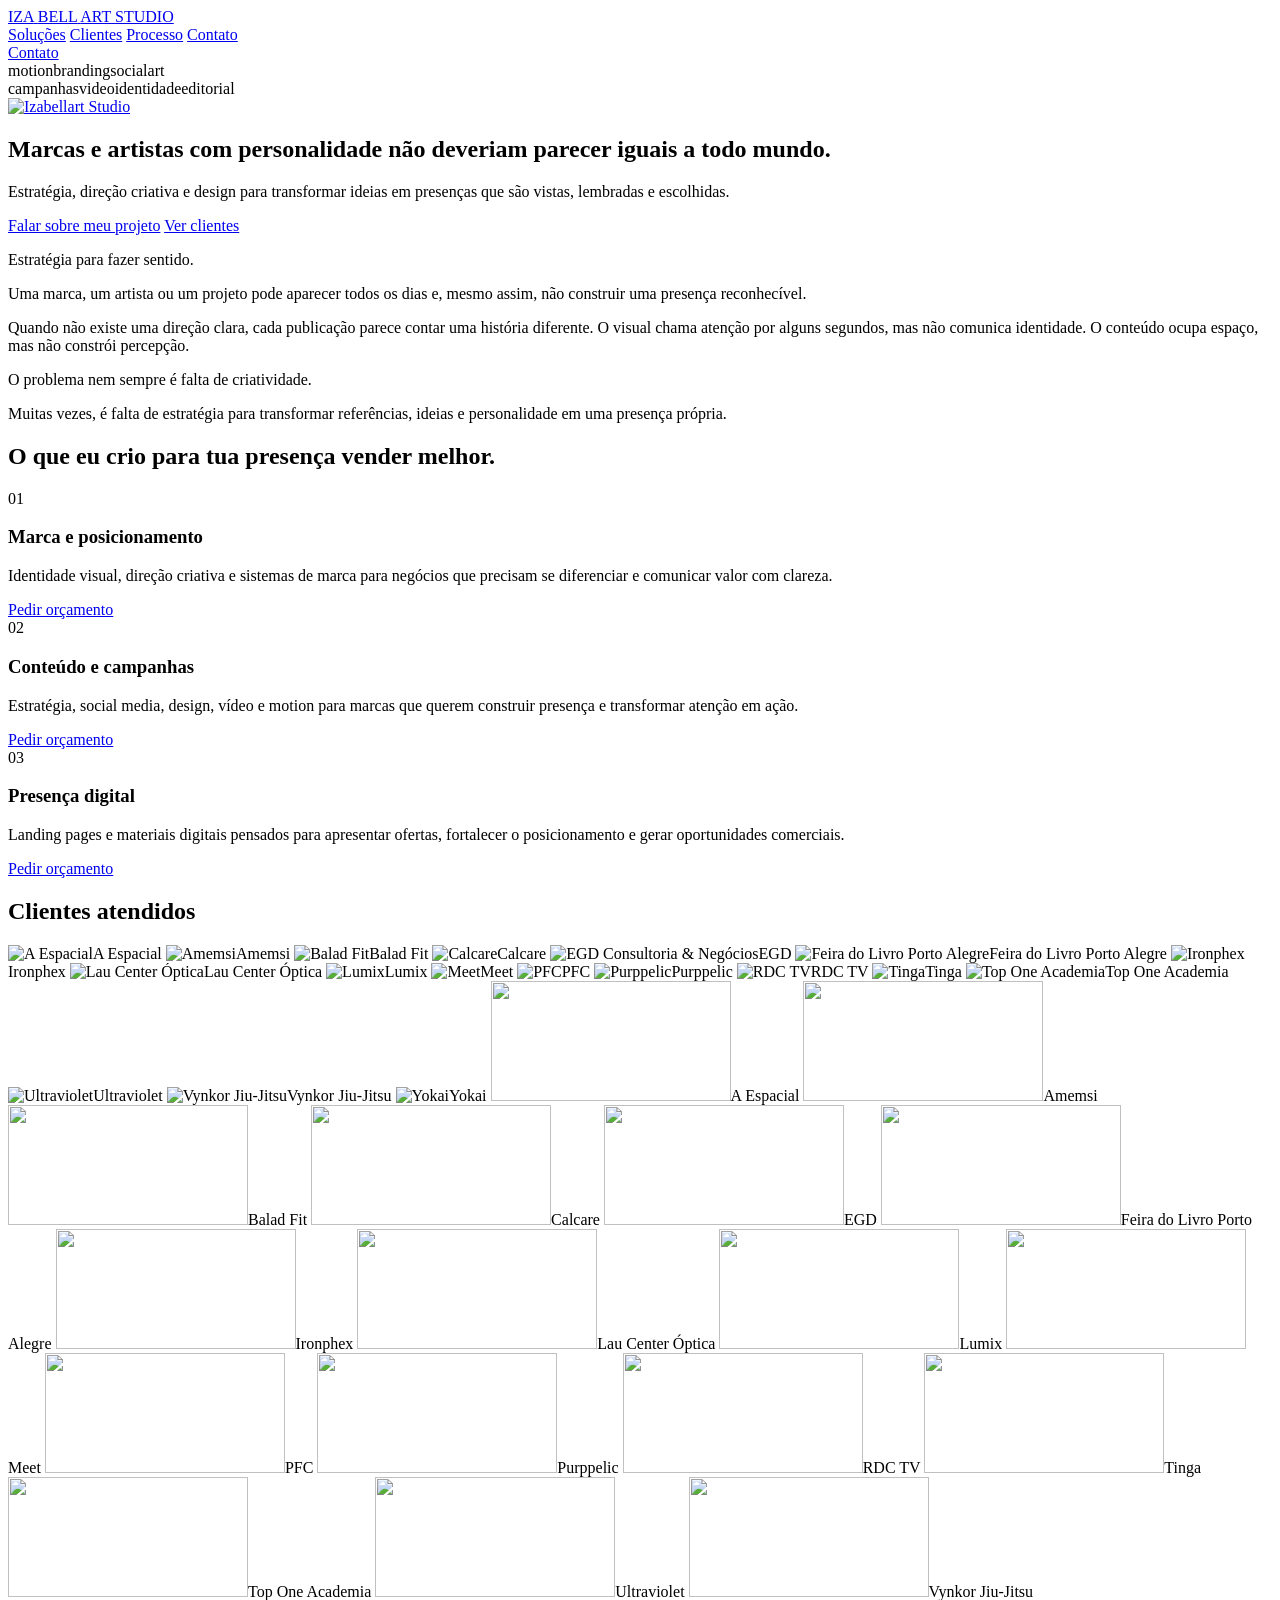
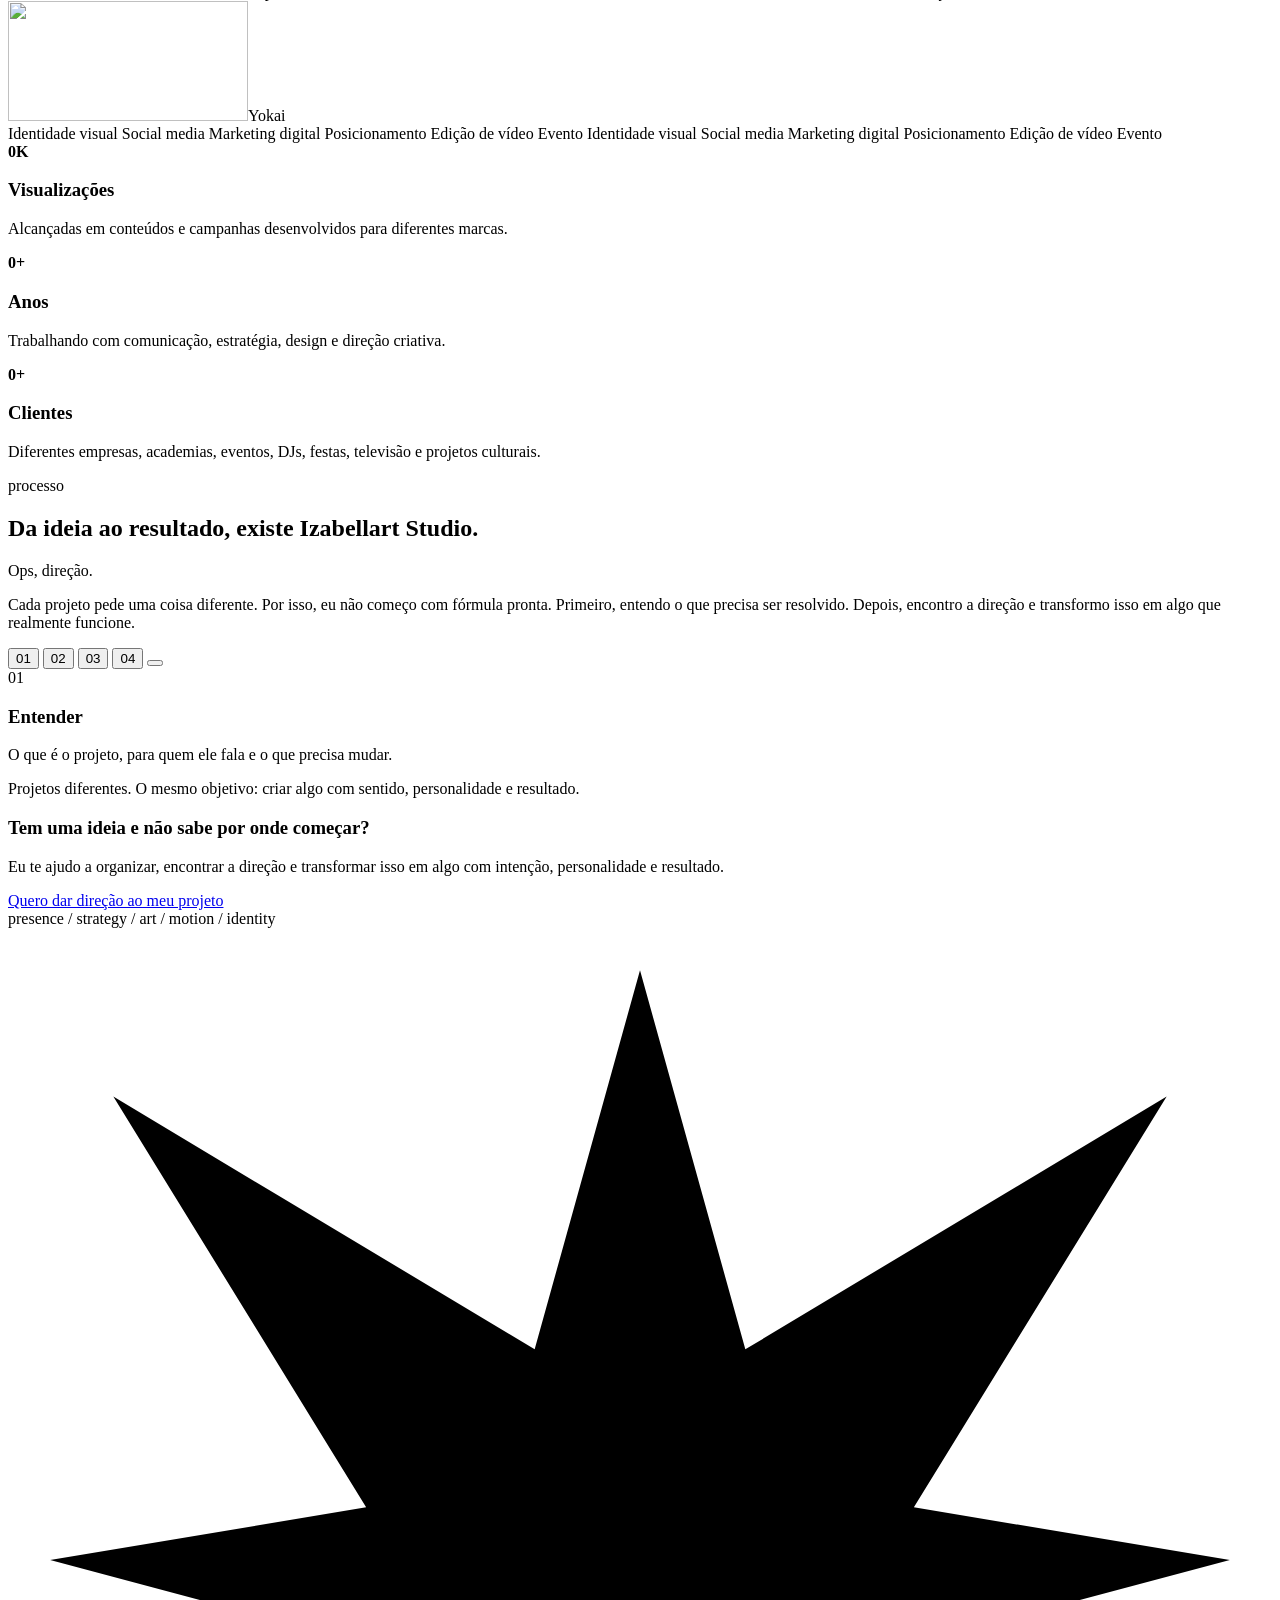
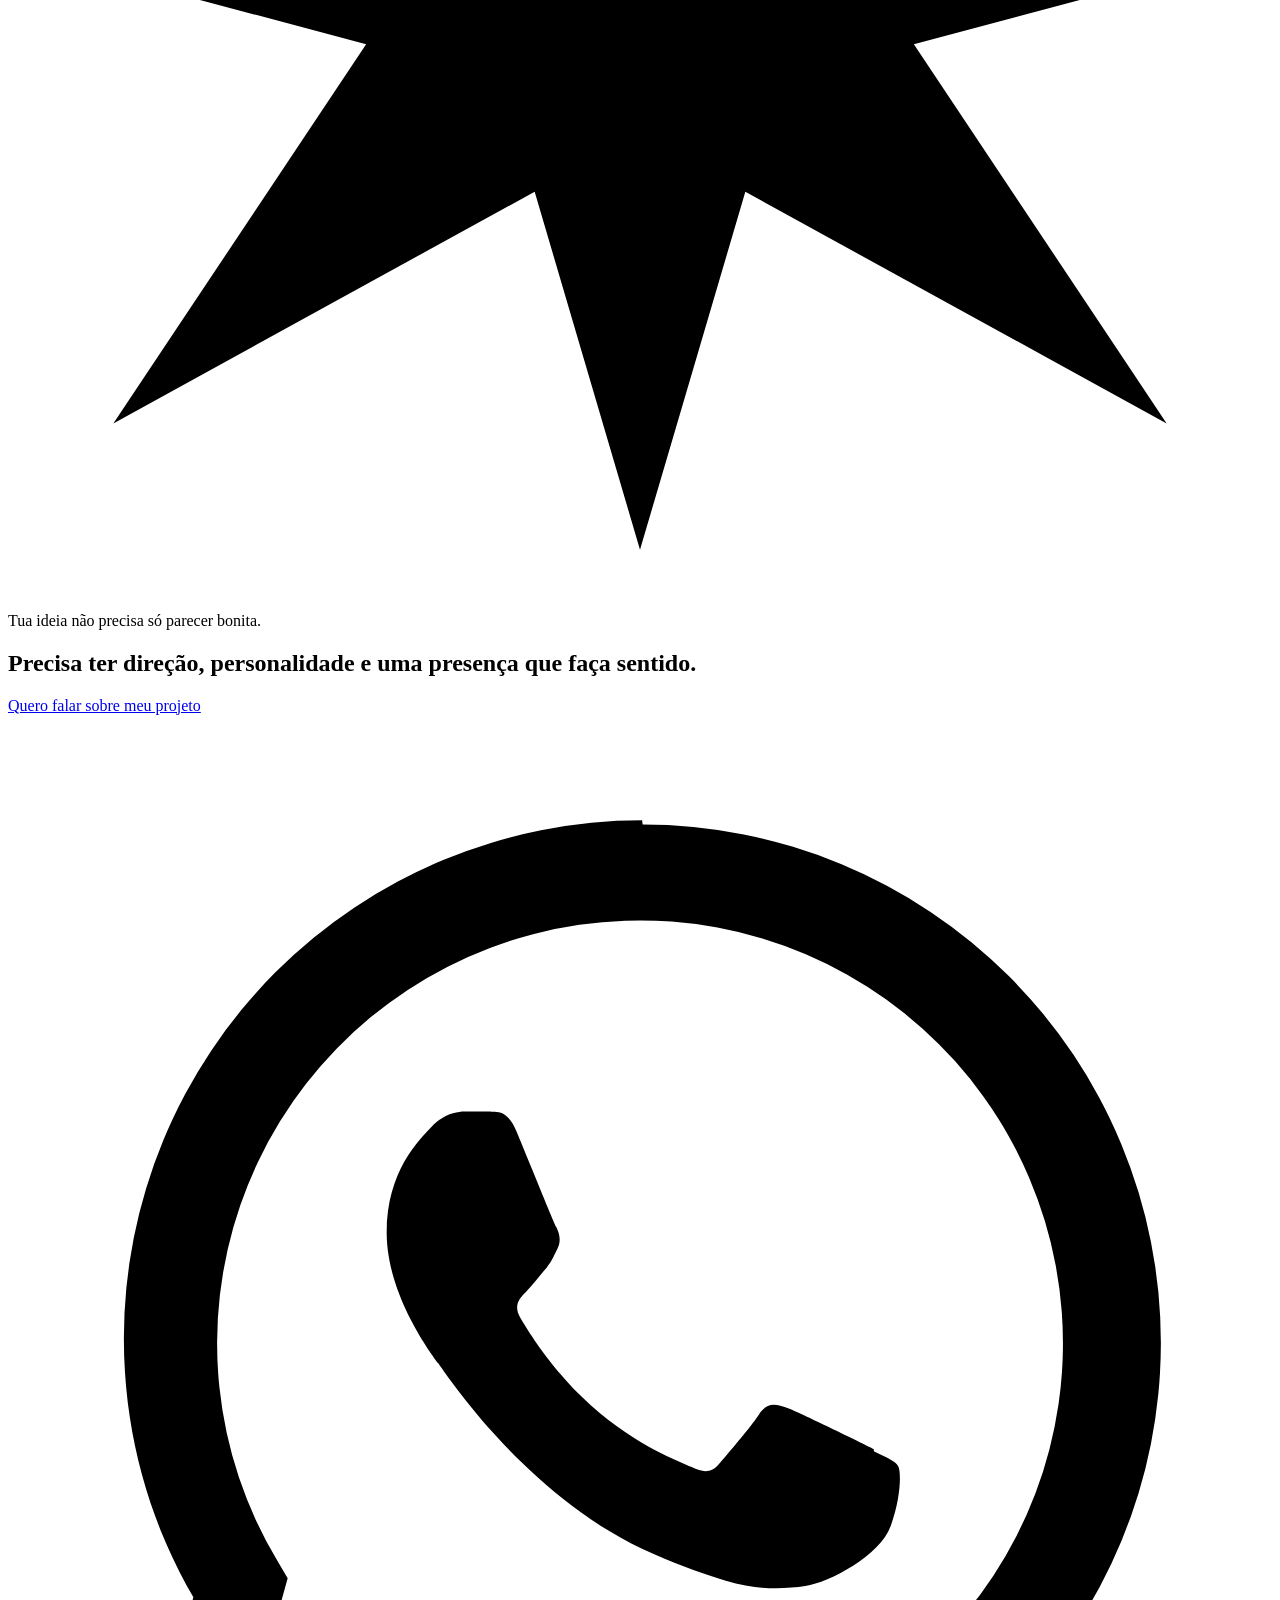
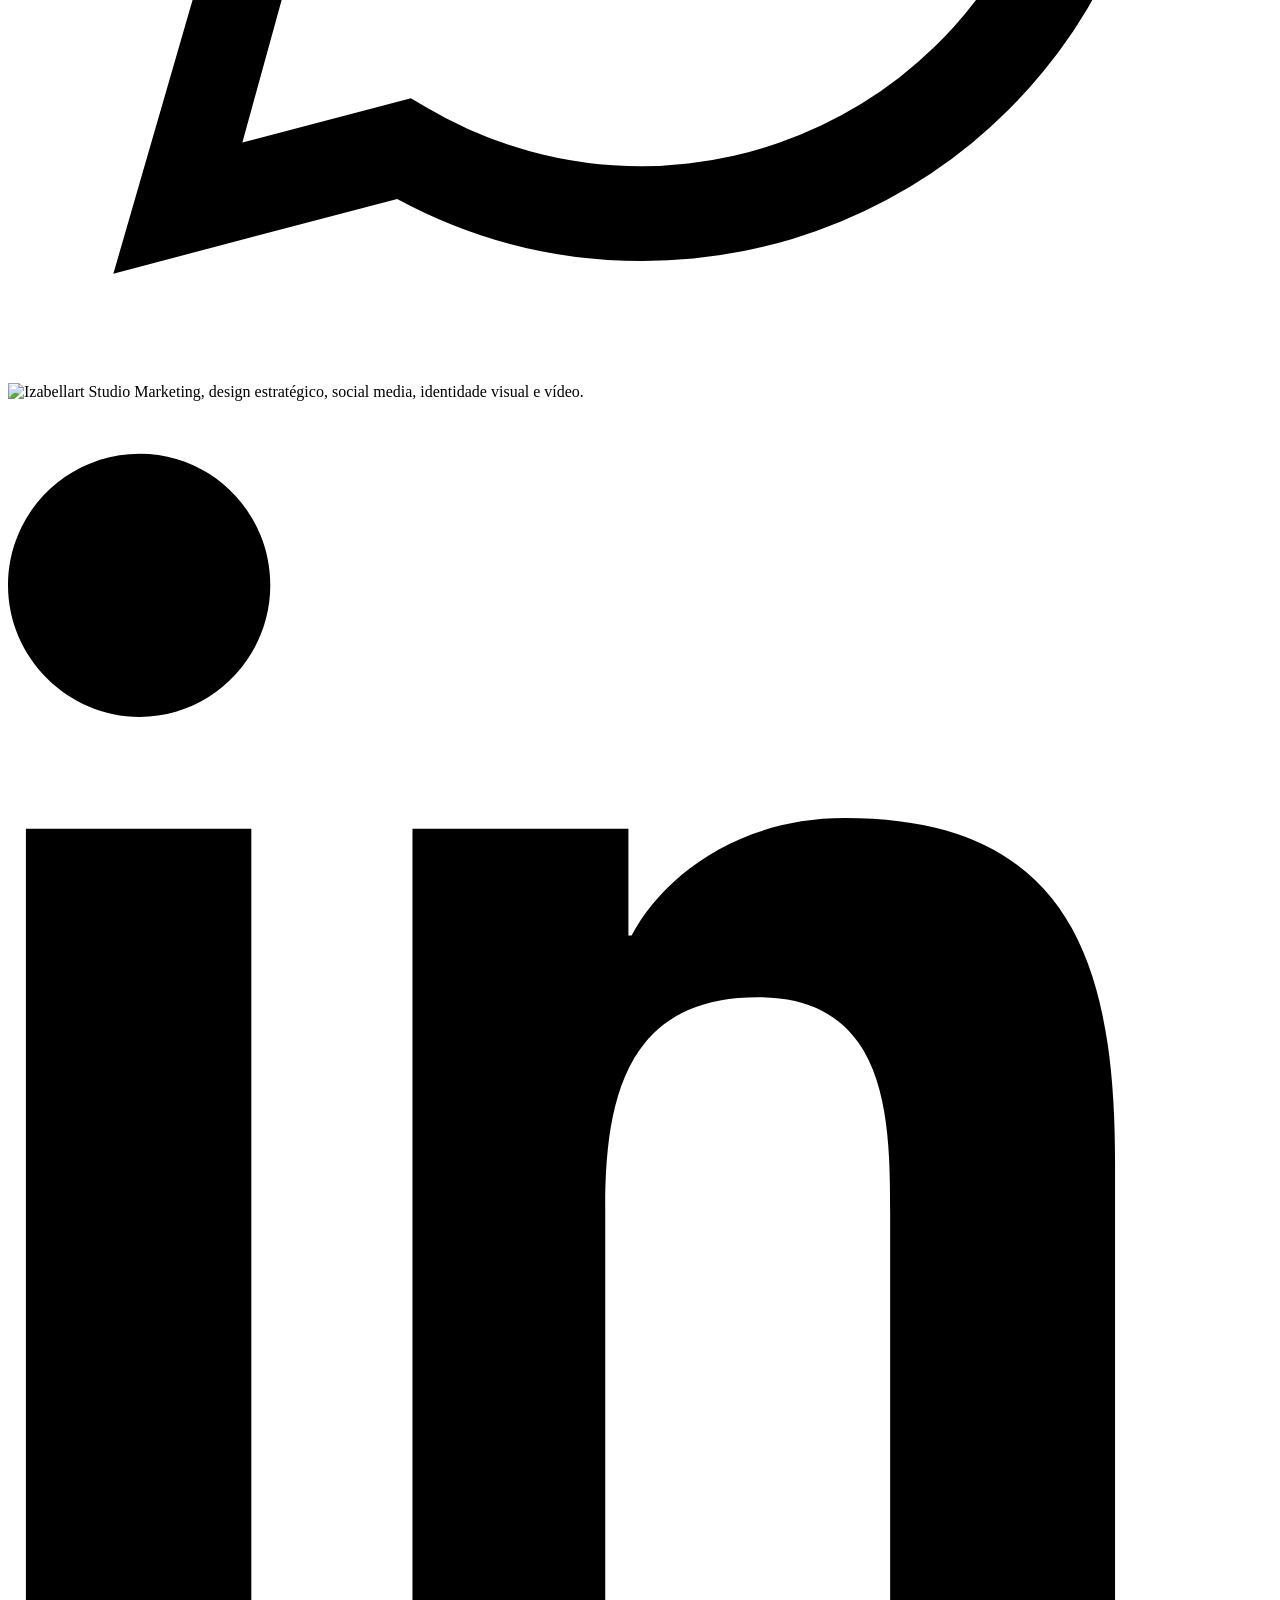
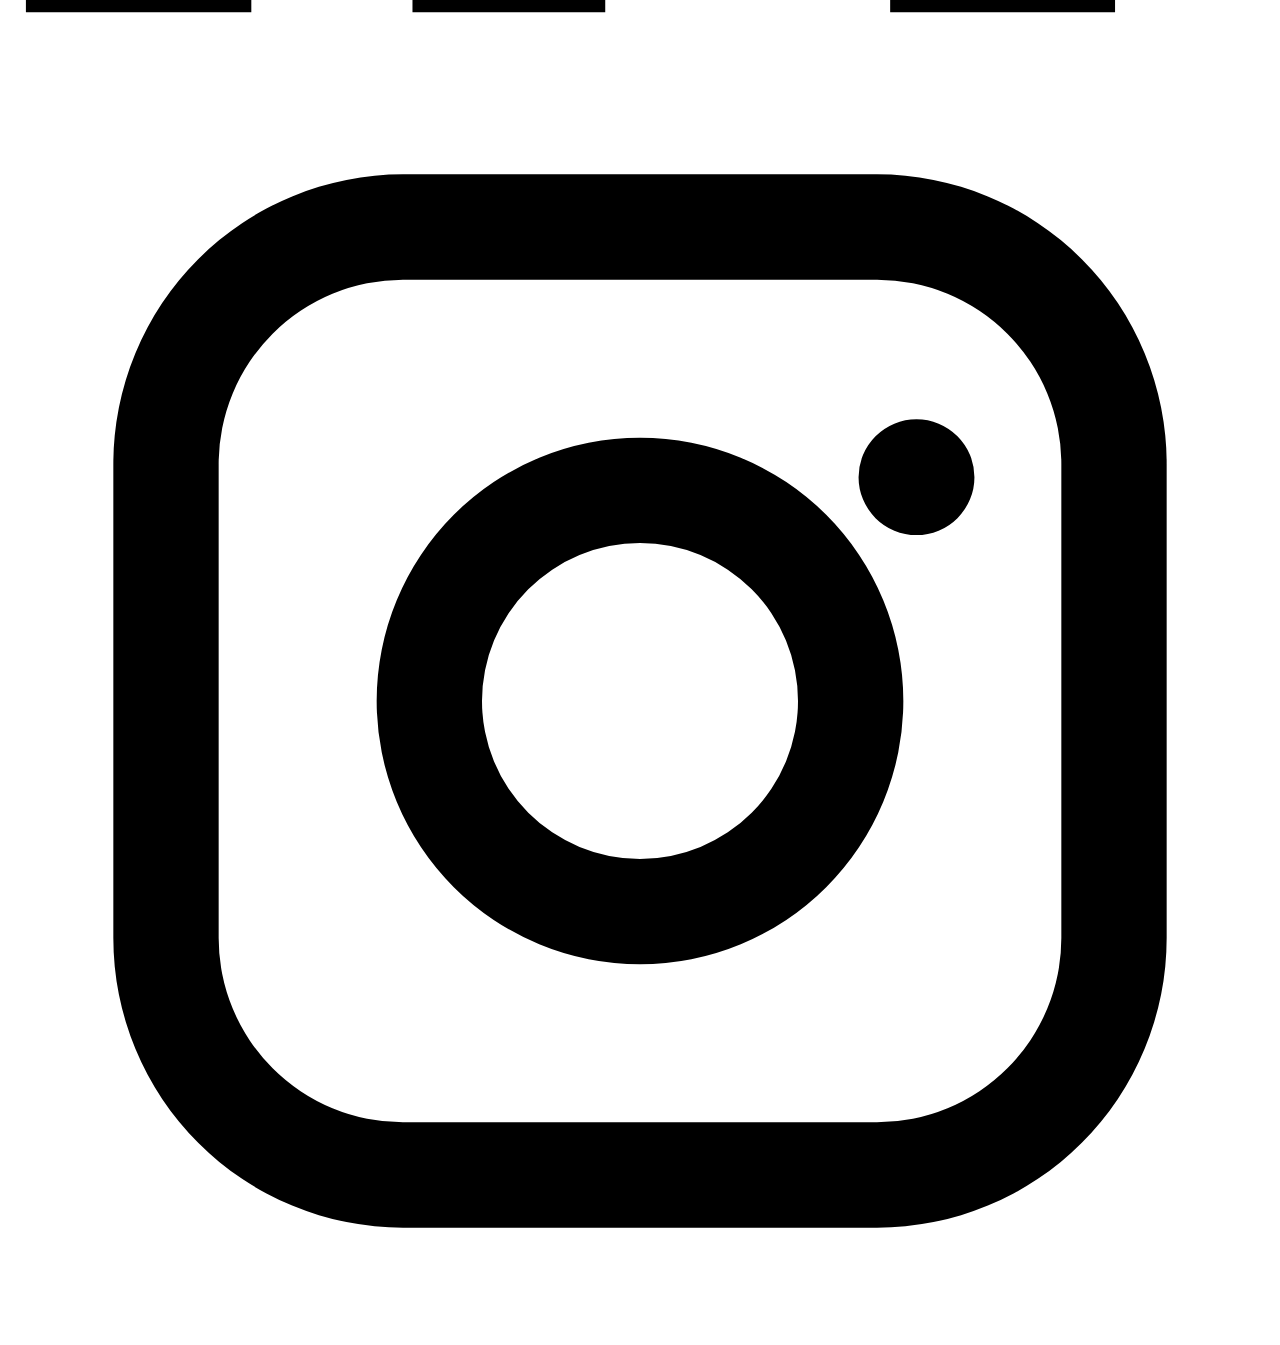
==== index.html @ e015291b "Add files via upload" ====
<!DOCTYPE html>
<html lang="pt-BR">
<head>
  <meta charset="UTF-8">
  <meta name="viewport" content="width=device-width, initial-scale=1.0">
  <meta name="description" content="Estratégia, branding, direção criativa, conteúdo e design para marcas, artistas e projetos que querem construir uma presença própria.">
  <meta name="robots" content="index, follow, max-image-preview:large">
  <meta property="og:type" content="website">
  <meta property="og:locale" content="pt_BR">
  <meta property="og:site_name" content="Izabellart Studio">
  <meta property="og:title" content="Izabellart Studio | Branding, Design e Direção Criativa">
  <meta property="og:description" content="Estratégia, arte e design para marcas e artistas que não querem parecer iguais.">
  <meta property="og:url" content="https://izabellartstudio.merlinizabella.workers.dev/">
  <meta property="og:image" content="https://izabellartstudio.merlinizabella.workers.dev/assets/social/izabellart-compartilhamento.jpg">
  <meta property="og:image:width" content="1200">
  <meta property="og:image:height" content="630">
  <meta property="og:image:alt" content="Izabellart Studio — Branding, design e direção criativa">
  <meta name="twitter:card" content="summary_large_image">
  <meta name="twitter:title" content="Izabellart Studio | Branding, Design e Direção Criativa">
  <meta name="twitter:description" content="Estratégia, arte e design para marcas e artistas que não querem parecer iguais.">
  <meta name="twitter:image" content="https://izabellartstudio.merlinizabella.workers.dev/assets/social/izabellart-compartilhamento.jpg">
  <title>Izabellart Studio | Branding, Design e Direção Criativa</title>
  <link rel="canonical" href="https://izabellartstudio.merlinizabella.workers.dev/">
  <link rel="icon" href="/assets/brand/favicon.png" type="image/png">
  <link rel="apple-touch-icon" sizes="180x180" href="/apple-touch-icon.png">
  <link rel="icon" type="image/png" sizes="32x32" href="/favicon-32x32.png">
  <link rel="icon" type="image/png" sizes="16x16" href="/favicon-16x16.png">
  <link rel="manifest" href="/site.webmanifest">
  <link rel="preconnect" href="https://fonts.googleapis.com">
  <link rel="preconnect" href="https://fonts.gstatic.com" crossorigin>
  <link href="https://fonts.googleapis.com/css2?family=Anton&family=Cascadia+Code:ital,wght@0,300..700;1,300..700&family=Space+Grotesk:wght@300..700&display=swap" rel="stylesheet">
  <link rel="stylesheet" href="styles.css">
  <script type="application/ld+json">
    {
      "@context": "https://schema.org",
      "@type": "Organization",
      "@id": "https://izabellartstudio.merlinizabella.workers.dev/#organization",
      "name": "Izabellart Studio",
      "url": "https://izabellartstudio.merlinizabella.workers.dev/",
      "logo": {
        "@type": "ImageObject",
        "url": "https://izabellartstudio.merlinizabella.workers.dev/assets/brand/logo-izabellart.png"
      },
      "description": "Estúdio criativo especializado em branding, direção criativa, conteúdo, motion e experiências digitais para marcas e artistas.",
      "founder": {
        "@type": "Person",
        "name": "Izabella Merlin"
      },
      "areaServed": {
        "@type": "Country",
        "name": "Brasil"
      },
      "sameAs": [
        "https://www.instagram.com/izabellart_studio/",
        "https://www.linkedin.com/in/izabella-merlin-054747213/"
      ]
    }
  </script>
</head>
<body>
  <div class="cursor" aria-hidden="true"></div>
  <div class="grain" aria-hidden="true"></div>

  <header class="site-header">
    <a class="brand-mark" href="#top" aria-label="Izabellart Studio">
      <span>IZA</span>
      <span>BELL</span>
      <span>ART</span>
      <span>STUDIO</span>
    </a>
    <nav class="nav-links" aria-label="Navegação principal">
      <a href="#areas">Soluções</a>
      <a href="#projetos">Clientes</a>
      <a href="#processo">Processo</a>
      <a href="https://wa.me/5551994831793?text=Oi%2C%20Iza!%20Quero%20falar%20sobre%20meu%20projeto." target="_blank" rel="noopener noreferrer">Contato</a>
    </nav>
    <a class="header-contact" href="https://wa.me/5551994831793?text=Oi%2C%20Iza!%20Quero%20falar%20sobre%20meu%20projeto." target="_blank" rel="noopener noreferrer">Contato</a>
  </header>

  <main id="top">
    <section class="hero section-bleed" data-theme="loud">
      <div class="motion-wall" aria-hidden="true">
        <div class="reel reel-one">
          <span>motion</span><span>branding</span><span>social</span><span>art</span>
        </div>
        <div class="reel reel-two">
          <span>campanhas</span><span>video</span><span>identidade</span><span>editorial</span>
        </div>
      </div>

      <div class="hero-content">
        <a class="hero-logo-space" href="#top" aria-label="Izabellart Studio">
          <img src="assets/brand/izabellart-hero-icon.png" alt="Izabellart Studio" width="318" height="272">
        </a>
        <h1 class="hero-headline">
          <span class="hero-line hero-line-code">Marcas e artistas com <span class="text-highlight yellow hero-highlight">personalidade</span> não deveriam parecer</span>
          <span class="hero-line hero-line-display">iguais a todo mundo.</span>
        </h1>
        <p class="hero-subtitle">Estratégia, direção criativa e design para transformar ideias em presenças que são vistas, lembradas e escolhidas.</p>
        <div class="hero-actions">
          <a class="button button-primary" href="https://wa.me/5551994831793?text=Oi%2C%20Iza!%20Quero%20falar%20sobre%20meu%20projeto." target="_blank" rel="noopener noreferrer">Falar sobre meu projeto</a>
          <a class="button button-ghost" href="#projetos">Ver clientes</a>
        </div>
      </div>

    </section>

    <section class="manifesto-strip" aria-label="Manifesto criativo">
      <div class="manifesto-lines" aria-hidden="true"></div>
      <p class="manifesto-phrase is-active" data-glitch-text="Estratégia para fazer sentido.">Estratégia para fazer sentido.</p>
    </section>

    <section class="problem-block split-section" id="sobre">
      <div class="problem-copy">
        <p>Uma marca, um artista ou um projeto pode aparecer todos os dias e, mesmo assim, não construir uma presença reconhecível.</p>
        <p>Quando não existe uma direção clara, cada publicação parece contar uma história diferente. O visual chama atenção por alguns segundos, mas não comunica identidade. O conteúdo ocupa espaço, mas não constrói percepção.</p>
        <p>O problema nem sempre é <span class="text-highlight yellow">falta de criatividade.</span></p>
        <p>Muitas vezes, é falta de <span class="text-highlight red">estratégia</span> para transformar referências, ideias e personalidade em uma <span class="text-highlight yellow">presença própria.</span></p>
      </div>
    </section>

    <section class="areas section-bleed" id="areas">
      <div class="section-heading">
        <h2 class="area-heading">
          <span class="area-heading-code">O que eu crio para tua <span class="text-highlight yellow">presença</span></span>
          <span class="area-heading-display">vender melhor.</span>
        </h2>
      </div>
      <div class="area-grid">
        <article class="area-card">
          <span>01</span>
          <h3>Marca e posicionamento</h3>
          <p>Identidade visual, direção criativa e sistemas de marca para negócios que precisam se diferenciar e comunicar valor com clareza.</p>
          <a class="button button-ghost area-cta" href="https://wa.me/5551994831793?text=Oi%2C%20Iza!%20Quero%20um%20or%C3%A7amento%20para%20marca%20e%20posicionamento." target="_blank" rel="noopener noreferrer">Pedir orçamento</a>
        </article>
        <article class="area-card">
          <span>02</span>
          <h3>Conteúdo e campanhas</h3>
          <p>Estratégia, social media, design, vídeo e motion para marcas que querem construir presença e transformar atenção em ação.</p>
          <a class="button button-ghost area-cta" href="https://wa.me/5551994831793?text=Oi%2C%20Iza!%20Quero%20um%20or%C3%A7amento%20para%20conte%C3%BAdo%20e%20campanhas." target="_blank" rel="noopener noreferrer">Pedir orçamento</a>
        </article>
        <article class="area-card">
          <span>03</span>
          <h3>Presença digital</h3>
          <p>Landing pages e materiais digitais pensados para apresentar ofertas, fortalecer o posicionamento e gerar oportunidades comerciais.</p>
          <a class="button button-ghost area-cta" href="https://wa.me/5551994831793?text=Oi%2C%20Iza!%20Quero%20um%20or%C3%A7amento%20para%20presen%C3%A7a%20digital." target="_blank" rel="noopener noreferrer">Pedir orçamento</a>
        </article>
      </div>
    </section>

    <section class="projects" id="projetos">
      <div class="section-heading">
        <h2>Clientes atendidos</h2>
      </div>

      <div class="brand-roll" aria-label="Roll de marcas atendidas">
        <div class="brand-track">
          <span class="brand-logo-card"><img src="assets/brands/a-espacial.png" alt="A Espacial" width="240" height="120" loading="lazy"><span>A Espacial</span></span>
          <span class="brand-logo-card"><img src="assets/brands/amemsi.png" alt="Amemsi" width="240" height="120" loading="lazy"><span>Amemsi</span></span>
          <span class="brand-logo-card"><img src="assets/brands/balad-fit.png" alt="Balad Fit" width="240" height="120" loading="lazy"><span>Balad Fit</span></span>
          <span class="brand-logo-card"><img src="assets/brands/calcare.png" alt="Calcare" width="240" height="120" loading="lazy"><span>Calcare</span></span>
          <span class="brand-logo-card"><img src="assets/brands/egd.png" alt="EGD Consultoria &amp; Negócios" width="240" height="120" loading="lazy"><span>EGD</span></span>
          <span class="brand-logo-card"><img src="assets/brands/feira-do-livro-porto-alegre.png" alt="Feira do Livro Porto Alegre" width="240" height="120" loading="lazy"><span>Feira do Livro Porto Alegre</span></span>
          <span class="brand-logo-card"><img src="assets/brands/ironphex.png" alt="Ironphex" width="240" height="120" loading="lazy"><span>Ironphex</span></span>
          <span class="brand-logo-card"><img src="assets/brands/lau-center-optica.png" alt="Lau Center Óptica" width="240" height="120" loading="lazy"><span>Lau Center Óptica</span></span>
          <span class="brand-logo-card"><img src="assets/brands/lumix.png" alt="Lumix" width="240" height="120" loading="lazy"><span>Lumix</span></span>
          <span class="brand-logo-card"><img src="assets/brands/meet.png" alt="Meet" width="240" height="120" loading="lazy"><span>Meet</span></span>
          <span class="brand-logo-card"><img src="assets/brands/pfc.png" alt="PFC" width="240" height="120" loading="lazy"><span>PFC</span></span>
          <span class="brand-logo-card"><img src="assets/brands/purppelic.png" alt="Purppelic" width="240" height="120" loading="lazy"><span>Purppelic</span></span>
          <span class="brand-logo-card"><img src="assets/brands/rdc-tv.png" alt="RDC TV" width="240" height="120" loading="lazy"><span>RDC TV</span></span>
          <span class="brand-logo-card"><img src="assets/brands/tinga.png" alt="Tinga" width="240" height="120" loading="lazy"><span>Tinga</span></span>
          <span class="brand-logo-card"><img src="assets/brands/top-one-academia.png" alt="Top One Academia" width="240" height="120" loading="lazy"><span>Top One Academia</span></span>
          <span class="brand-logo-card"><img src="assets/brands/ultraviolet.png" alt="Ultraviolet" width="240" height="120" loading="lazy"><span>Ultraviolet</span></span>
          <span class="brand-logo-card"><img src="assets/brands/vynkor-jiu-jitsu.png" alt="Vynkor Jiu-Jitsu" width="240" height="120" loading="lazy"><span>Vynkor Jiu-Jitsu</span></span>
          <span class="brand-logo-card"><img src="assets/brands/yokai.png" alt="Yokai" width="240" height="120" loading="lazy"><span>Yokai</span></span>
          <span class="brand-logo-card" aria-hidden="true"><img src="assets/brands/a-espacial.png" alt="" width="240" height="120" loading="lazy"><span>A Espacial</span></span>
          <span class="brand-logo-card" aria-hidden="true"><img src="assets/brands/amemsi.png" alt="" width="240" height="120" loading="lazy"><span>Amemsi</span></span>
          <span class="brand-logo-card" aria-hidden="true"><img src="assets/brands/balad-fit.png" alt="" width="240" height="120" loading="lazy"><span>Balad Fit</span></span>
          <span class="brand-logo-card" aria-hidden="true"><img src="assets/brands/calcare.png" alt="" width="240" height="120" loading="lazy"><span>Calcare</span></span>
          <span class="brand-logo-card" aria-hidden="true"><img src="assets/brands/egd.png" alt="" width="240" height="120" loading="lazy"><span>EGD</span></span>
          <span class="brand-logo-card" aria-hidden="true"><img src="assets/brands/feira-do-livro-porto-alegre.png" alt="" width="240" height="120" loading="lazy"><span>Feira do Livro Porto Alegre</span></span>
          <span class="brand-logo-card" aria-hidden="true"><img src="assets/brands/ironphex.png" alt="" width="240" height="120" loading="lazy"><span>Ironphex</span></span>
          <span class="brand-logo-card" aria-hidden="true"><img src="assets/brands/lau-center-optica.png" alt="" width="240" height="120" loading="lazy"><span>Lau Center Óptica</span></span>
          <span class="brand-logo-card" aria-hidden="true"><img src="assets/brands/lumix.png" alt="" width="240" height="120" loading="lazy"><span>Lumix</span></span>
          <span class="brand-logo-card" aria-hidden="true"><img src="assets/brands/meet.png" alt="" width="240" height="120" loading="lazy"><span>Meet</span></span>
          <span class="brand-logo-card" aria-hidden="true"><img src="assets/brands/pfc.png" alt="" width="240" height="120" loading="lazy"><span>PFC</span></span>
          <span class="brand-logo-card" aria-hidden="true"><img src="assets/brands/purppelic.png" alt="" width="240" height="120" loading="lazy"><span>Purppelic</span></span>
          <span class="brand-logo-card" aria-hidden="true"><img src="assets/brands/rdc-tv.png" alt="" width="240" height="120" loading="lazy"><span>RDC TV</span></span>
          <span class="brand-logo-card" aria-hidden="true"><img src="assets/brands/tinga.png" alt="" width="240" height="120" loading="lazy"><span>Tinga</span></span>
          <span class="brand-logo-card" aria-hidden="true"><img src="assets/brands/top-one-academia.png" alt="" width="240" height="120" loading="lazy"><span>Top One Academia</span></span>
          <span class="brand-logo-card" aria-hidden="true"><img src="assets/brands/ultraviolet.png" alt="" width="240" height="120" loading="lazy"><span>Ultraviolet</span></span>
          <span class="brand-logo-card" aria-hidden="true"><img src="assets/brands/vynkor-jiu-jitsu.png" alt="" width="240" height="120" loading="lazy"><span>Vynkor Jiu-Jitsu</span></span>
          <span class="brand-logo-card" aria-hidden="true"><img src="assets/brands/yokai.png" alt="" width="240" height="120" loading="lazy"><span>Yokai</span></span>
        </div>
        <div class="brand-track reverse">
          <span>Identidade visual</span>
          <span>Social media</span>
          <span>Marketing digital</span>
          <span>Posicionamento</span>
          <span>Edição de vídeo</span>
          <span>Evento</span>
          <span>Identidade visual</span>
          <span>Social media</span>
          <span>Marketing digital</span>
          <span>Posicionamento</span>
          <span>Edição de vídeo</span>
          <span>Evento</span>
        </div>
      </div>
    </section>

    <section class="experience section-bleed">
      <div class="metrics">
        <article class="metric-card reach-card">
          <strong><span class="count-up" data-count="800">0</span>K</strong>
          <h3>Visualizações</h3>
          <p>Alcançadas em conteúdos e campanhas desenvolvidos para diferentes marcas.</p>
        </article>
        <article class="metric-card support-card">
          <strong><span class="count-up" data-count="6">0</span>+</strong>
          <h3>Anos</h3>
          <p>Trabalhando com comunicação, estratégia, design e direção criativa.</p>
        </article>
        <article class="metric-card support-card">
          <strong><span class="count-up" data-count="30">0</span>+</strong>
          <h3>Clientes</h3>
          <p>Diferentes empresas, academias, eventos, DJs, festas, televisão e projetos culturais.</p>
        </article>
      </div>
    </section>

    <section class="process section-bleed" id="processo">
      <div class="process-intro">
        <p class="eyebrow">processo</p>
        <h2>Da ideia ao resultado, existe Izabellart Studio.</h2>
        <span class="process-correction">Ops, direção.</span>
        <p>Cada projeto pede uma coisa diferente. Por isso, eu não começo com fórmula pronta. Primeiro, entendo o que precisa ser resolvido. Depois, encontro a direção e transformo isso em algo que realmente funcione.</p>
      </div>

      <div class="process-carousel" data-active-step="0">
        <div class="process-orbit" aria-hidden="true"></div>
        <div class="process-tabs" role="tablist" aria-label="Etapas do processo">
          <button class="process-tab active" type="button" data-step="0" role="tab" aria-selected="true" aria-controls="process-panel">01</button>
          <button class="process-tab" type="button" data-step="1" role="tab" aria-selected="false" aria-controls="process-panel">02</button>
          <button class="process-tab" type="button" data-step="2" role="tab" aria-selected="false" aria-controls="process-panel">03</button>
          <button class="process-tab" type="button" data-step="3" role="tab" aria-selected="false" aria-controls="process-panel">04</button>
          <button class="process-drag-star" type="button" aria-label="Arraste a estrela para mudar a etapa"></button>
        </div>

        <article class="process-panel" id="process-panel" role="tabpanel">
          <span class="process-number">01</span>
          <h3>Entender</h3>
          <p>O que é o projeto, para quem ele fala e o que precisa mudar.</p>
        </article>
      </div>

      <div class="process-outro">
        <div class="process-outro-copy">
          <p class="process-outro-line"><span class="process-outro-highlight yellow">Projetos diferentes.</span> <span class="process-outro-highlight red">O mesmo objetivo:</span> criar algo com sentido, personalidade e resultado.</p>
          <div class="process-inline-cta">
            <h3><span>Tem uma ideia e não sabe</span> <span>por onde começar?</span></h3>
            <p>Eu te ajudo a organizar, encontrar a direção e transformar isso em algo com intenção, personalidade e resultado.</p>
            <a class="button button-primary" href="https://wa.me/5551994831793?text=Oi%2C%20Iza!%20Tenho%20uma%20ideia%20e%20n%C3%A3o%20sei%20por%20onde%20come%C3%A7ar.%20Queria%20conversar%20sobre%20a%20dire%C3%A7%C3%A3o%20do%20projeto." target="_blank" rel="noopener noreferrer">Quero dar direção ao meu projeto</a>
          </div>
        </div>
      </div>
    </section>

    <section class="final-cta section-bleed" id="contato">
      <div class="cta-noise" aria-hidden="true">presence / strategy / art / motion / identity</div>
      <svg class="final-star-draw" viewBox="0 0 120 120" aria-hidden="true">
        <polygon points="60,4 70,40 110,16 86,55 116,60 86,68 110,104 70,82 60,116 50,82 10,104 34,68 4,60 34,55 10,16 50,40" />
      </svg>
      <div class="final-message">
        <p>Tua ideia <span class="text-highlight red">não</span> precisa só parecer <span class="text-highlight yellow">bonita</span>.</p>
        <h2 class="final-heading">
          <span class="final-heading-code">Precisa ter direção, personalidade e uma</span>
          <span class="final-heading-display">presença que faça sentido.</span>
        </h2>
      </div>
      <div class="final-actions">
        <a class="button button-primary" href="https://wa.me/5551994831793?text=Oi%2C%20Iza!%20Quero%20falar%20sobre%20meu%20projeto." target="_blank" rel="noopener noreferrer">Quero falar sobre meu projeto</a>
      </div>
    </section>

  </main>

  <a class="whatsapp-float" href="https://wa.me/5551994831793?text=Oi%2C%20Iza!%20Quero%20falar%20sobre%20meu%20projeto." target="_blank" rel="noopener noreferrer" aria-label="Falar no WhatsApp">
    <svg viewBox="0 0 24 24" aria-hidden="true"><path d="M12.04 2A9.84 9.84 0 0 0 2.2 11.84c0 1.73.45 3.42 1.32 4.91L2 22l5.39-1.42a9.8 9.8 0 0 0 4.65 1.18h.01a9.84 9.84 0 0 0 0-19.68Zm0 17.96h-.01a8.02 8.02 0 0 1-4.09-1.12l-.29-.17-3.2.84.86-3.12-.19-.32a8.03 8.03 0 1 1 6.92 3.89Zm4.4-6.02c-.24-.12-1.42-.7-1.64-.78-.22-.08-.38-.12-.54.12-.16.24-.62.78-.76.94-.14.16-.28.18-.52.06-.24-.12-1.01-.37-1.92-1.18-.71-.63-1.19-1.41-1.33-1.65-.14-.24-.02-.37.1-.49.11-.11.24-.28.36-.42.12-.14.16-.24.24-.4.08-.16.04-.3-.02-.42-.06-.12-.54-1.3-.74-1.78-.19-.47-.39-.4-.54-.41h-.46c-.16 0-.42.06-.64.3-.22.24-.84.82-.84 2s.86 2.32.98 2.48c.12.16 1.69 2.58 4.09 3.62.57.25 1.02.4 1.37.51.58.18 1.1.16 1.51.1.46-.07 1.42-.58 1.62-1.14.2-.56.2-1.04.14-1.14-.06-.1-.22-.16-.46-.28Z"/></svg>
  </a>

  <footer class="site-footer">
    <img class="footer-brand-icon" src="assets/brand/izabellart-logo.png" alt="Izabellart Studio" width="694" height="372" loading="lazy">
    <span>Marketing, design estratégico, social media, identidade visual e vídeo.</span>
    <div class="social-links" aria-label="Redes sociais">
      <a class="social-link" href="https://www.linkedin.com/in/izabella-merlin-054747213/" target="_blank" rel="noopener noreferrer" aria-label="LinkedIn Izabella Merlin">
        <svg viewBox="0 0 24 24" aria-hidden="true"><path d="M4.98 3.5C4.98 4.88 3.86 6 2.5 6S0 4.88 0 3.5 1.12 1 2.5 1s2.48 1.12 2.48 2.5ZM.34 8.12h4.28V23H.34V8.12Zm7.34 0h4.1v2.03h.06c.57-1.08 1.97-2.23 4.05-2.23 4.33 0 5.13 2.85 5.13 6.55V23h-4.27v-7.56c0-1.8-.03-4.12-2.51-4.12-2.52 0-2.9 1.97-2.9 4V23H7.68V8.12Z"/></svg>
      </a>
      <a class="social-link" href="https://www.instagram.com/izabellart_studio/" target="_blank" rel="noopener noreferrer" aria-label="Instagram Izabellart Studio">
        <svg viewBox="0 0 24 24" aria-hidden="true"><path d="M7.5 2h9A5.5 5.5 0 0 1 22 7.5v9a5.5 5.5 0 0 1-5.5 5.5h-9A5.5 5.5 0 0 1 2 16.5v-9A5.5 5.5 0 0 1 7.5 2Zm0 2A3.5 3.5 0 0 0 4 7.5v9A3.5 3.5 0 0 0 7.5 20h9a3.5 3.5 0 0 0 3.5-3.5v-9A3.5 3.5 0 0 0 16.5 4h-9ZM12 7a5 5 0 1 1 0 10 5 5 0 0 1 0-10Zm0 2a3 3 0 1 0 0 6 3 3 0 0 0 0-6Zm5.25-2.35a1.1 1.1 0 1 1 0 2.2 1.1 1.1 0 0 1 0-2.2Z"/></svg>
      </a>
    </div>
  </footer>

  <script src="script.js" defer></script>
</body>
</html>
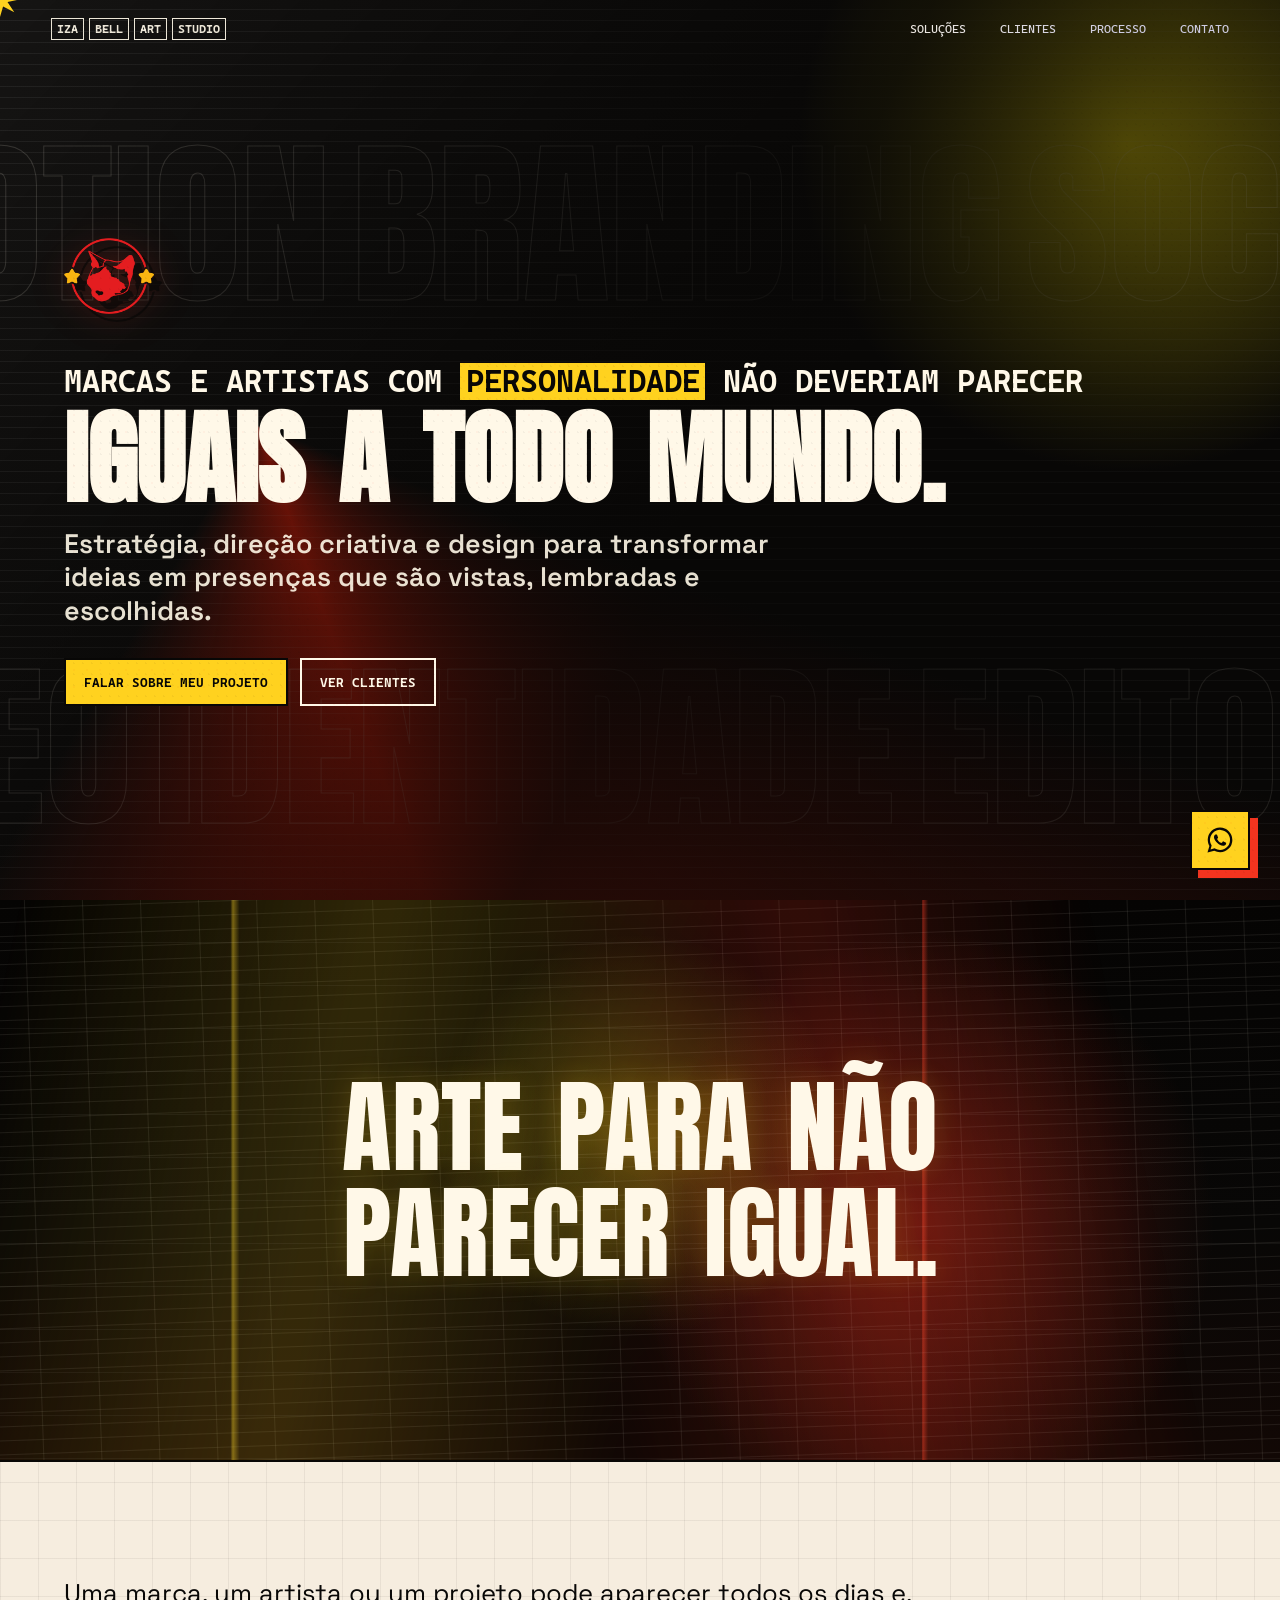
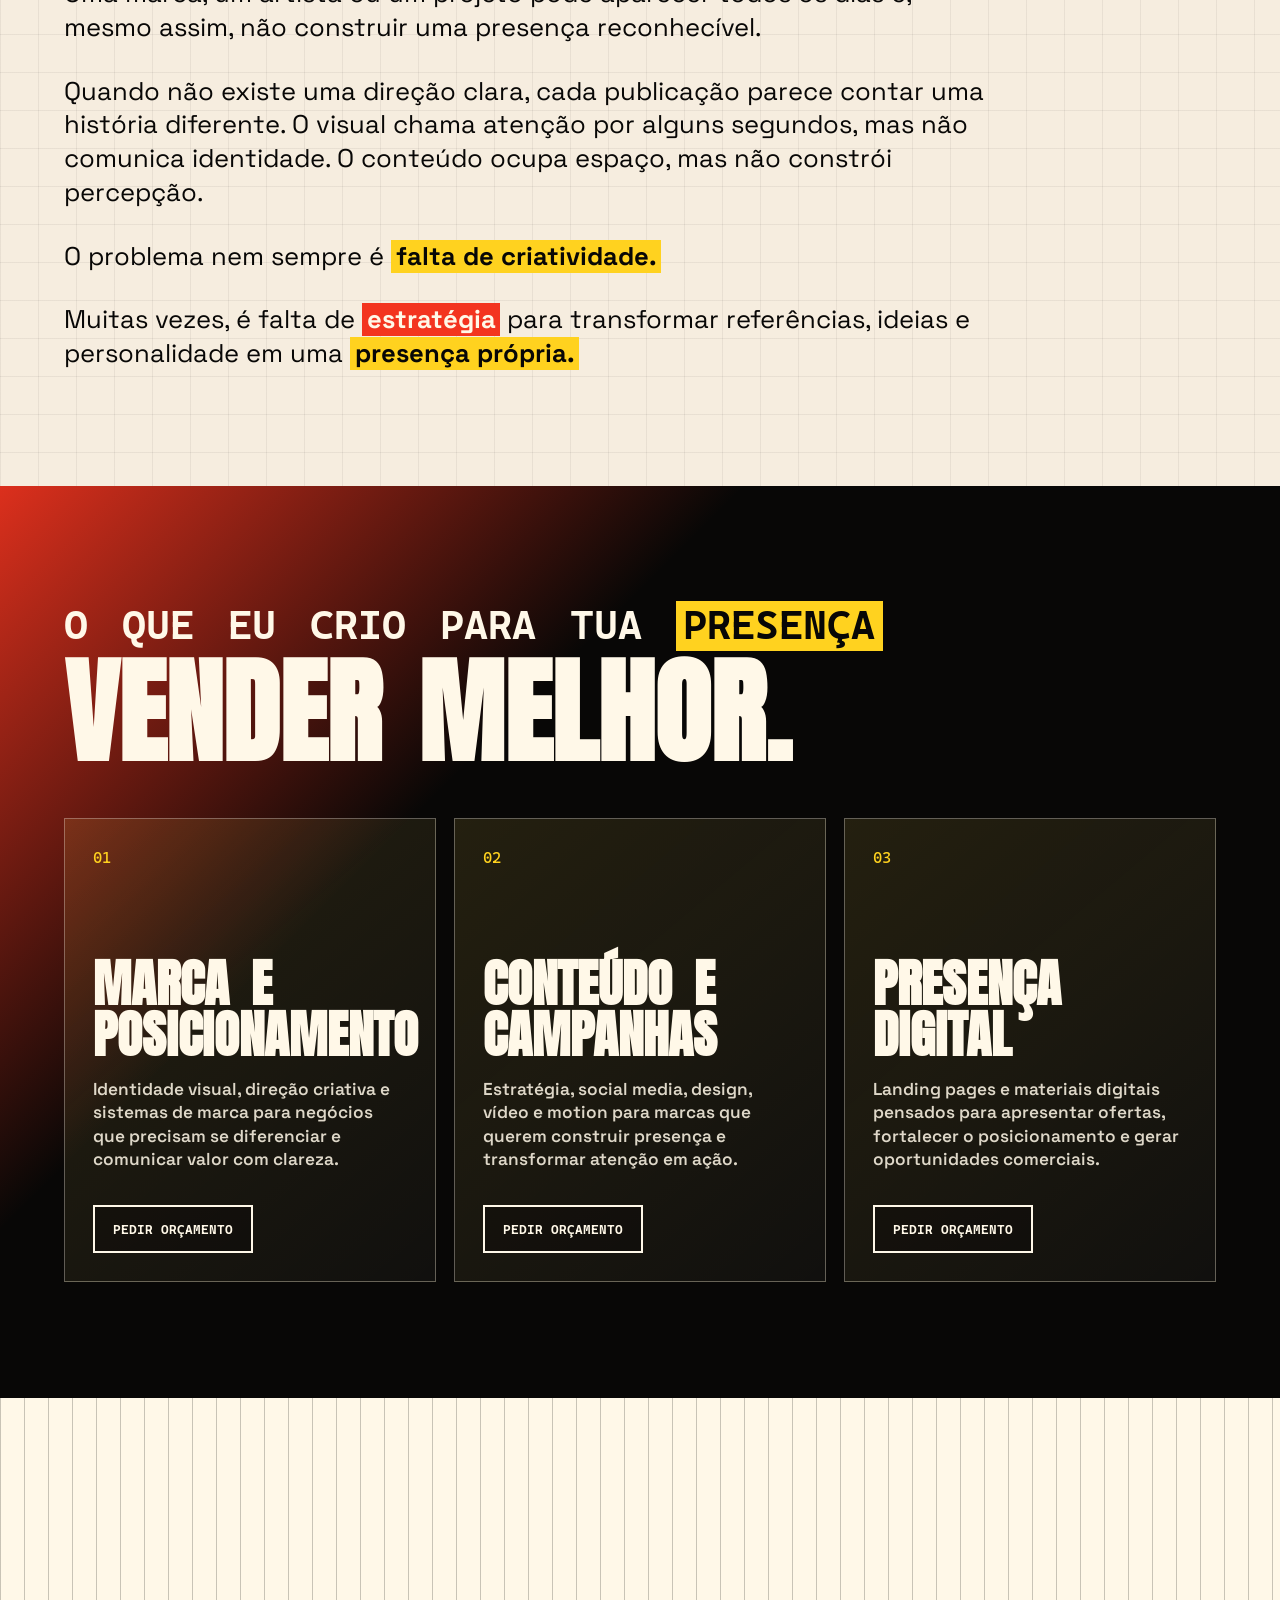
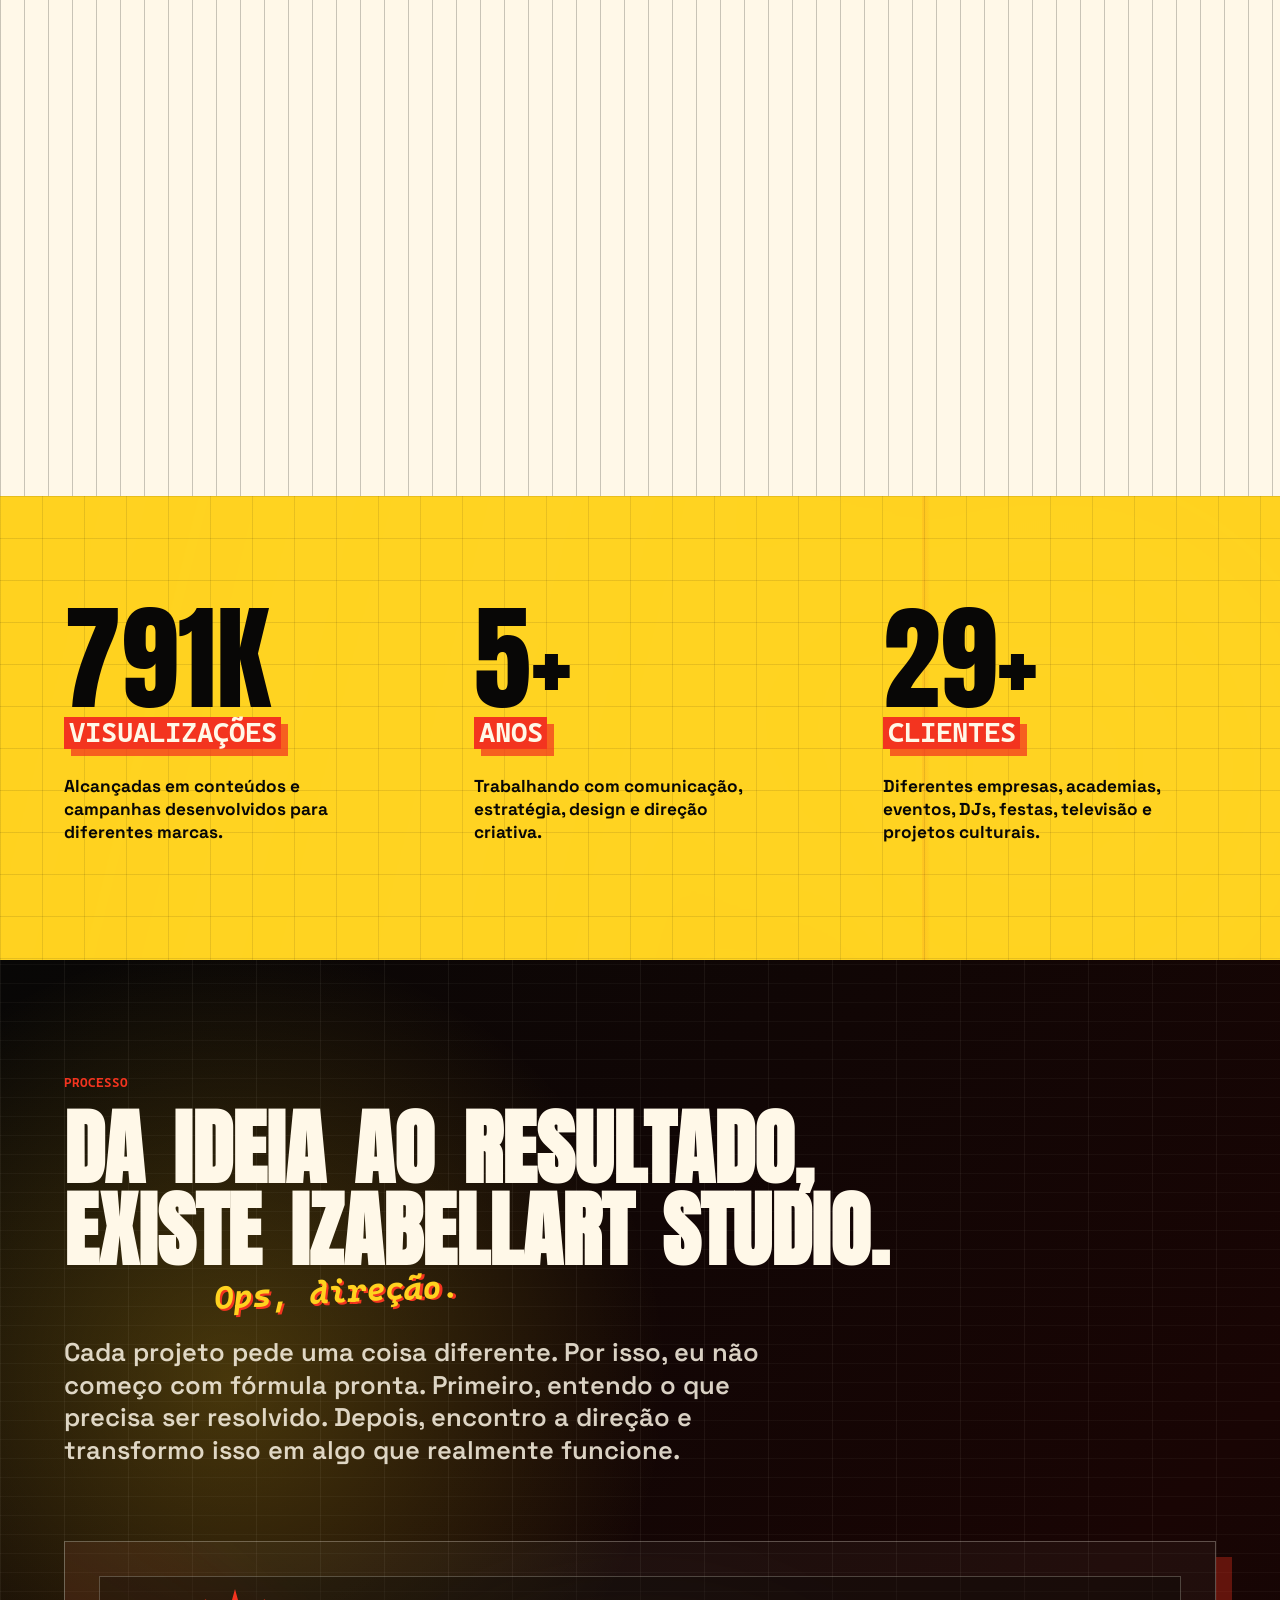
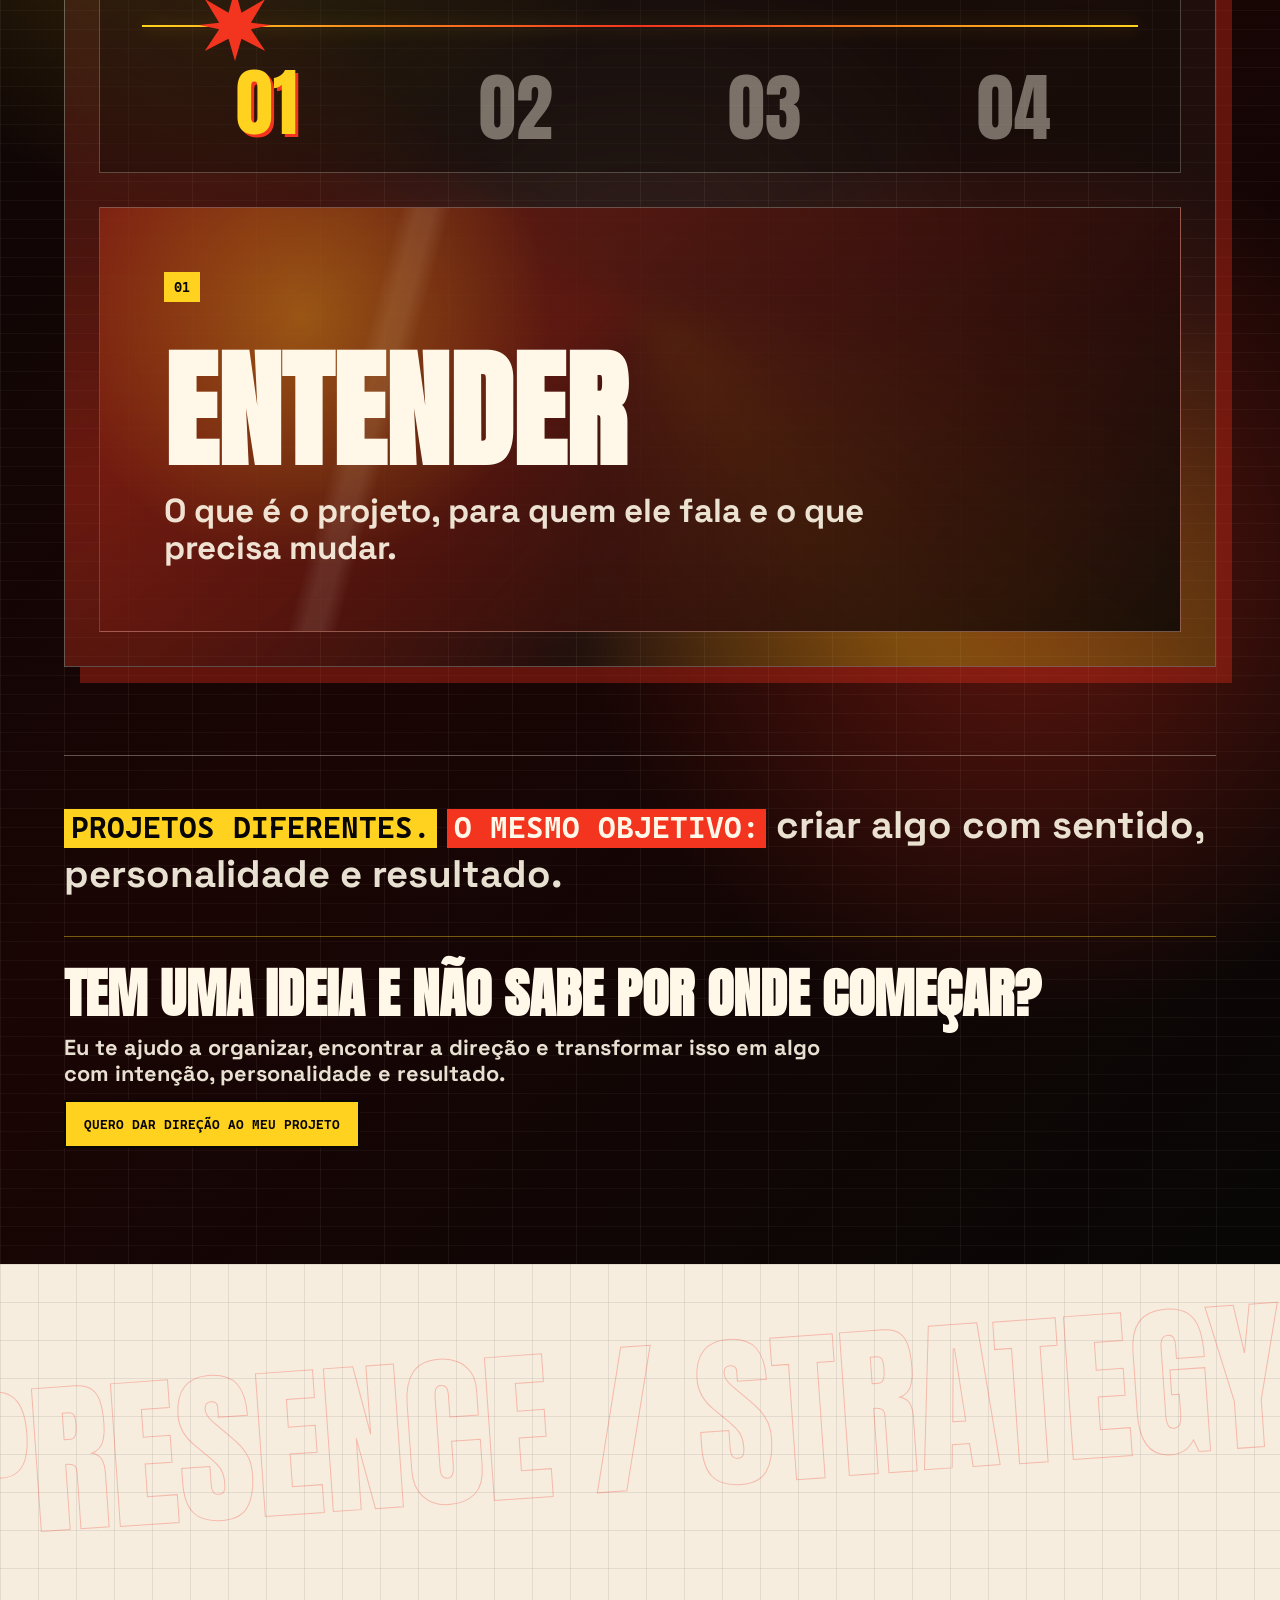
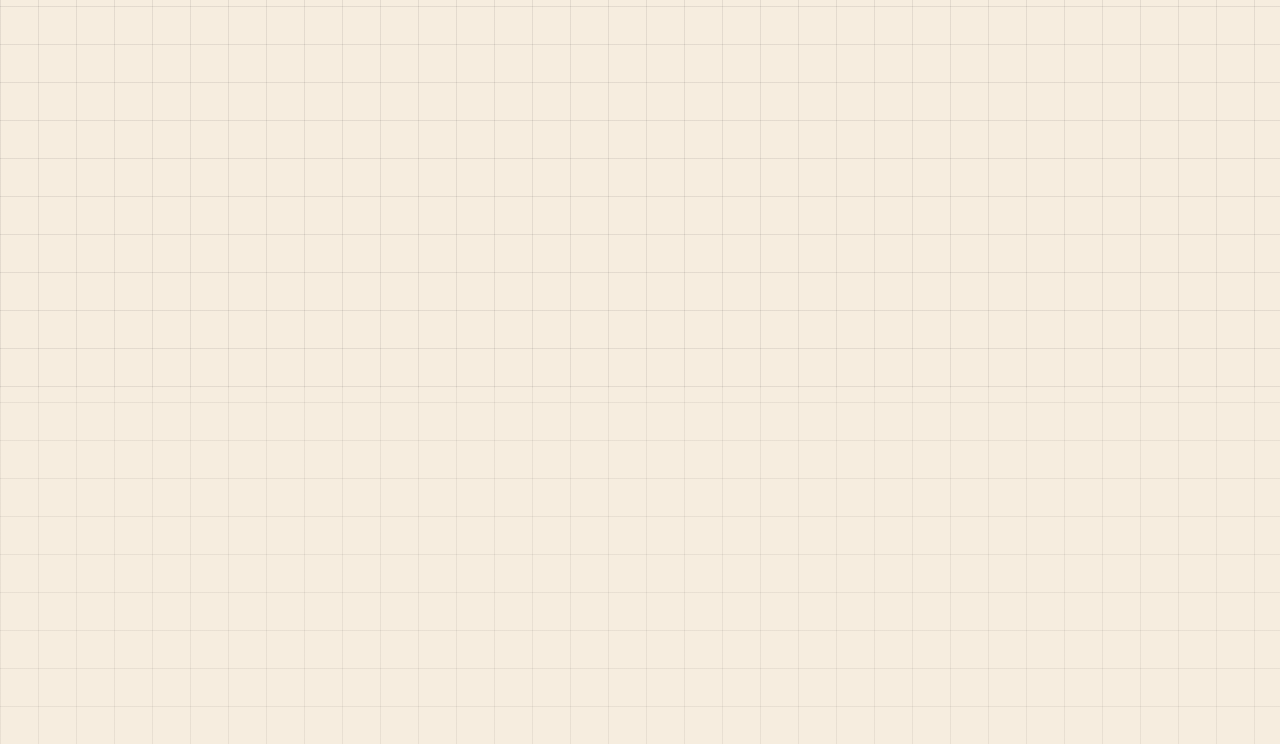
==== commit 52ec21a7: "Add files via upload" ====
--- a/index.html
+++ b/index.html
@@ -3,9 +3,10 @@
 <head>
   <meta charset="UTF-8">
   <meta name="viewport" content="width=device-width, initial-scale=1.0">
-  <meta name="description" content="Estratégia, branding, direção criativa, conteúdo e design para marcas, artistas e projetos que querem construir uma presença própria.">
-  <meta name="robots" content="index, follow, max-image-preview:large">
-  <meta property="og:type" content="website">
+  <meta name="description" content="Estratégia, branding, direção criativa, conteúdo e design para marcas, artistas e projetos que querem construir uma presença própria.">
+  <meta name="robots" content="index, follow, max-image-preview:large">
+  <meta name="google-site-verification" content="BSc17tGiYUIhvdPqu9M9Ht2jQHVQxOLIn3i7IBYwCw4">
+  <meta property="og:type" content="website">
   <meta property="og:locale" content="pt_BR">
   <meta property="og:site_name" content="Izabellart Studio">
   <meta property="og:title" content="Izabellart Studio | Branding, Design e Direção Criativa">
--- a/styles.css
+++ b/styles.css
@@ -0,0 +1,2112 @@
+:root {
+  --black: #080706;
+  --ink: #17120f;
+  --off: #f6eddf;
+  --paper: #fff8e8;
+  --yellow: #ffd21f;
+  --red: #f3341f;
+  --deep-red: #9e160f;
+  --line: rgba(8, 7, 6, 0.22);
+  --code: "Cascadia Code", monospace;
+  --display: "Anton", Impact, sans-serif;
+  --sans: "Space Grotesk", Arial, sans-serif;
+  --tilt-x: 0px;
+  --tilt-y: 0px;
+  --manifesto-scroll: 0px;
+  --process-star-x: 12.5%;
+}
+
+* {
+  box-sizing: border-box;
+}
+
+html {
+  scroll-behavior: smooth;
+}
+
+body {
+  margin: 0;
+  color: var(--black);
+  background:
+    linear-gradient(90deg, rgba(8, 7, 6, 0.06) 1px, transparent 1px) 0 0 / 38px 38px,
+    linear-gradient(rgba(8, 7, 6, 0.06) 1px, transparent 1px) 0 0 / 38px 38px,
+    var(--off);
+  font-family: var(--sans);
+  overflow-x: hidden;
+  cursor: none;
+}
+
+a {
+  color: inherit;
+  text-decoration: none;
+  cursor: none;
+}
+
+a:focus-visible,
+button:focus-visible {
+  outline: 3px solid var(--yellow);
+  outline-offset: 4px;
+}
+
+button {
+  font: inherit;
+  cursor: none;
+}
+
+.grain {
+  position: fixed;
+  inset: 0;
+  z-index: 100;
+  pointer-events: none;
+  opacity: 0.24;
+  mix-blend-mode: multiply;
+  background-image:
+    radial-gradient(circle at 20% 30%, rgba(0, 0, 0, 0.16) 0 1px, transparent 1px),
+    radial-gradient(circle at 70% 40%, rgba(255, 0, 0, 0.13) 0 1px, transparent 1px);
+  background-size: 9px 11px, 13px 17px;
+}
+
+.cursor {
+  position: fixed;
+  left: 0;
+  top: 0;
+  width: 34px;
+  height: 34px;
+  border: 0;
+  border-radius: 0;
+  --star-shape: polygon(
+    50% 0%,
+    59% 33%,
+    92% 14%,
+    72% 47%,
+    100% 50%,
+    72% 56%,
+    92% 86%,
+    59% 69%,
+    50% 100%,
+    41% 69%,
+    8% 86%,
+    28% 56%,
+    0% 50%,
+    28% 47%,
+    8% 14%,
+    41% 33%
+  );
+  background: var(--yellow);
+  clip-path: var(--star-shape);
+  z-index: 110;
+  pointer-events: none;
+  transform: translate(-50%, -50%);
+  transition: background 120ms ease, filter 120ms ease;
+  filter: drop-shadow(4px 0 0 var(--red)) drop-shadow(-2px 2px 0 rgba(255, 248, 232, 0.72));
+  mix-blend-mode: normal;
+  rotate: 0deg;
+  transform-origin: 50% 50%;
+  will-change: transform;
+  contain: layout paint;
+}
+
+.cursor.is-hovering {
+  background: url("data:image/svg+xml,%3Csvg width='100' height='100' viewBox='0 0 100 100' xmlns='http://www.w3.org/2000/svg'%3E%3Cpolygon points='50,3 59,34 92,14 72,47 98,50 72,56 92,86 59,69 50,97 41,69 8,86 28,56 2,50 28,47 8,14 41,34' fill='none' stroke='%23f3341f' stroke-width='8' stroke-linejoin='round'/%3E%3C/svg%3E") center / contain no-repeat;
+  clip-path: none;
+  filter: none;
+  rotate: 0deg;
+}
+
+.site-header {
+  position: fixed;
+  top: 0;
+  left: 0;
+  right: 0;
+  z-index: 50;
+  display: flex;
+  align-items: center;
+  justify-content: space-between;
+  padding: 18px clamp(18px, 4vw, 56px);
+  color: var(--paper);
+  mix-blend-mode: difference;
+}
+
+.brand-mark {
+  display: grid;
+  grid-template-columns: repeat(4, auto);
+  gap: 5px;
+  align-items: center;
+  font-family: var(--code);
+  font-size: 12px;
+  font-weight: 700;
+  letter-spacing: 0;
+  text-transform: uppercase;
+}
+
+.brand-mark span {
+  border: 1px solid currentColor;
+  padding: 3px 5px;
+}
+
+.nav-links {
+  display: flex;
+  gap: clamp(14px, 3vw, 34px);
+  font-family: var(--code);
+  font-size: 12px;
+  text-transform: uppercase;
+}
+
+.header-contact {
+  display: none;
+  padding: 8px 10px;
+  color: var(--black);
+  background: var(--yellow);
+  border: 1px solid var(--yellow);
+  font-family: var(--code);
+  font-size: 11px;
+  font-weight: 800;
+  text-transform: uppercase;
+  box-shadow: 4px 4px 0 var(--red);
+}
+
+.section-bleed,
+.split-section,
+.projects {
+  position: relative;
+  padding: clamp(76px, 9vw, 130px) clamp(18px, 5vw, 74px);
+}
+
+.reveal {
+  opacity: 0;
+  filter: blur(16px);
+  transform: translateY(34px) scale(0.985);
+  transition:
+    opacity 720ms ease,
+    filter 820ms ease,
+    transform 820ms cubic-bezier(.2,.8,.2,1);
+  transition-delay: var(--reveal-delay, 0ms);
+  will-change: opacity, filter, transform;
+}
+
+.reveal.is-visible {
+  opacity: 1;
+  filter: blur(0);
+  transform: translateY(0) scale(1);
+}
+
+.hero {
+  min-height: 100svh;
+  display: grid;
+  grid-template-columns: minmax(0, 1fr);
+  gap: 0;
+  align-items: center;
+  isolation: isolate;
+  overflow: hidden;
+  color: var(--paper);
+  background: var(--black);
+}
+
+.motion-wall {
+  position: absolute;
+  inset: 0;
+  z-index: -2;
+  overflow: hidden;
+}
+
+.motion-wall::before {
+  content: "";
+  position: absolute;
+  inset: -18%;
+  background:
+    conic-gradient(from 110deg at 28% 48%, transparent, rgba(243, 52, 31, 0.78), transparent 28%),
+    radial-gradient(circle at 78% 25%, rgba(255, 210, 31, 0.95), transparent 20%),
+    linear-gradient(135deg, rgba(255, 255, 255, 0.08), transparent 55%);
+  filter: contrast(1.25);
+  animation: drift 14s ease-in-out infinite alternate;
+}
+
+.motion-wall::after {
+  content: "";
+  position: absolute;
+  inset: 0;
+  background:
+    linear-gradient(115deg, rgba(8, 7, 6, 0.1), rgba(8, 7, 6, 0.84) 55%, rgba(8, 7, 6, 0.44)),
+    repeating-linear-gradient(0deg, transparent 0 10px, rgba(255, 255, 255, 0.07) 10px 11px);
+}
+
+.reel {
+  position: absolute;
+  display: flex;
+  gap: 22px;
+  white-space: nowrap;
+  font-family: var(--display);
+  font-size: clamp(72px, 14vw, 190px);
+  line-height: 0.8;
+  text-transform: uppercase;
+  opacity: 0.18;
+  color: transparent;
+  -webkit-text-stroke: 1px var(--paper);
+}
+
+.reel-one {
+  top: 17%;
+  left: -14%;
+  animation: ticker 22s linear infinite;
+}
+
+.reel-two {
+  bottom: 9%;
+  right: -22%;
+  animation: tickerReverse 26s linear infinite;
+}
+
+.work-grid {
+  position: absolute;
+  right: clamp(16px, 7vw, 100px);
+  top: 17vh;
+  width: min(34vw, 460px);
+  display: grid;
+  grid-template-columns: repeat(3, 1fr);
+  gap: 10px;
+  transform: rotate(-5deg);
+}
+
+.work-grid span {
+  min-height: 130px;
+  background:
+    linear-gradient(135deg, rgba(255, 210, 31, 0.78), rgba(243, 52, 31, 0.62)),
+    repeating-linear-gradient(45deg, transparent 0 8px, rgba(8, 7, 6, 0.45) 8px 12px);
+  border: 1px solid rgba(246, 237, 223, 0.4);
+  box-shadow: 8px 8px 0 rgba(243, 52, 31, 0.6);
+  animation: tilePulse 4s ease-in-out infinite;
+}
+
+.work-grid span:nth-child(2n) {
+  transform: translateY(34px);
+  background:
+    linear-gradient(160deg, rgba(246, 237, 223, 0.9), rgba(255, 210, 31, 0.62)),
+    repeating-radial-gradient(circle, rgba(8, 7, 6, 0.35) 0 1px, transparent 1px 7px);
+}
+
+.hero-content {
+  width: min(100%, 1280px);
+  margin-top: 44px;
+}
+
+.hero-logo-space {
+  position: relative;
+  display: block;
+  width: clamp(64px, 7vw, 96px);
+  aspect-ratio: 1;
+  margin-bottom: clamp(22px, 3vw, 36px);
+  filter: drop-shadow(8px 8px 0 rgba(8, 7, 6, 0.65)) drop-shadow(0 0 18px rgba(243, 52, 31, 0.28));
+}
+
+.hero-logo-space img {
+  display: block;
+  width: 100%;
+  height: auto;
+  animation: heroIconSpin 18s linear infinite;
+}
+
+.hero-eyebrow {
+  width: fit-content;
+  max-width: min(100%, 720px);
+  margin: 0 0 18px;
+  padding: 8px 12px;
+  background: var(--yellow);
+  color: var(--black);
+  font-family: var(--code);
+  font-size: clamp(12px, 1.25vw, 16px);
+  font-weight: 900;
+  line-height: 1.25;
+  text-transform: uppercase;
+  word-spacing: 4px;
+}
+
+.eyebrow,
+.section-kicker,
+.mockup-label {
+  font-family: var(--code);
+  font-size: clamp(11px, 1.1vw, 13px);
+  font-weight: 700;
+  text-transform: uppercase;
+}
+
+.eyebrow {
+  margin: 0 0 18px;
+  color: var(--red);
+}
+
+.hero h1 {
+  max-width: 1280px;
+  margin: 0;
+  font-family: var(--display);
+  line-height: 1;
+  word-spacing: 10px;
+  text-transform: uppercase;
+}
+
+.hero h1 {
+  max-width: 1280px;
+  line-height: 1.04;
+  word-spacing: 0;
+}
+
+.hero-highlight {
+  font-family: var(--code);
+  font-size: 1em;
+  line-height: 1.05;
+  word-spacing: 0;
+  text-transform: uppercase;
+}
+
+.hero-line {
+  display: block;
+}
+
+.hero-line-code {
+  max-width: 1220px;
+  font-family: var(--code);
+  font-size: clamp(23px, 2.4vw, 34px);
+  font-weight: 900;
+  line-height: 1.18;
+  text-transform: uppercase;
+  text-wrap: balance;
+  white-space: nowrap;
+}
+
+.hero-line-display {
+  margin-top: clamp(8px, 1.4vw, 16px);
+  font-family: var(--display);
+  font-size: clamp(62px, 8vw, 120px);
+  line-height: 0.86;
+  letter-spacing: 0;
+  word-spacing: 10px;
+  text-transform: uppercase;
+  text-wrap: balance;
+  white-space: nowrap;
+}
+
+.final-message h2 {
+  max-width: 1120px;
+  margin: 0;
+  padding-bottom: 0.06em;
+  text-transform: uppercase;
+}
+
+.final-heading {
+  display: grid;
+  gap: clamp(8px, 1.2vw, 14px);
+}
+
+.final-heading-code {
+  display: block;
+  max-width: 920px;
+  font-family: var(--code);
+  font-size: clamp(20px, 3vw, 42px);
+  font-weight: 900;
+  line-height: 1.18;
+  word-spacing: 0;
+}
+
+.final-heading-display {
+  display: block;
+  font-family: var(--display);
+  font-size: clamp(54px, 9vw, 118px);
+  line-height: 1.06;
+  word-spacing: 10px;
+}
+
+.hero-subtitle {
+  max-width: 760px;
+  margin: 24px 0 30px;
+  color: rgba(255, 248, 232, 0.9);
+  font-size: clamp(18px, 2.1vw, 28px);
+  font-weight: 600;
+  line-height: 1.25;
+}
+
+.hero-actions {
+  display: flex;
+  flex-wrap: wrap;
+  gap: 12px;
+}
+
+.button {
+  position: relative;
+  display: inline-flex;
+  align-items: center;
+  justify-content: center;
+  min-height: 48px;
+  padding: 13px 18px;
+  border: 2px solid currentColor;
+  font-family: var(--code);
+  font-size: 13px;
+  font-weight: 700;
+  text-transform: uppercase;
+  isolation: isolate;
+  overflow: hidden;
+  transition: transform 180ms ease, box-shadow 180ms ease, background 180ms ease, border-color 180ms ease, color 180ms ease;
+}
+
+.button::after {
+  content: "";
+  position: absolute;
+  inset: 0;
+  z-index: 0;
+  background:
+    linear-gradient(120deg, rgba(243, 52, 31, 0.72), rgba(255, 210, 31, 0.2)),
+    rgba(243, 52, 31, 0.18);
+  opacity: 0;
+  transform: translateX(-18%) skewX(-12deg);
+  transition: opacity 180ms ease, transform 220ms ease;
+  backdrop-filter: blur(12px) saturate(1.25);
+  pointer-events: none;
+}
+
+.button:hover,
+.button:focus-visible {
+  transform: translate(-3px, -3px);
+  box-shadow: 7px 7px 0 currentColor;
+  border-color: rgba(255, 248, 232, 0.88);
+}
+
+.button:hover::after,
+.button:focus-visible::after {
+  opacity: 1;
+  transform: translateX(0) skewX(0);
+}
+
+.button-primary {
+  color: var(--black);
+  background: var(--yellow);
+}
+
+.button-ghost {
+  color: var(--paper);
+  background: transparent;
+}
+
+.manifesto-strip {
+  position: relative;
+  min-height: clamp(330px, 46vw, 560px);
+  display: grid;
+  place-items: center;
+  padding: clamp(70px, 10vw, 150px) clamp(18px, 5vw, 74px);
+  color: var(--paper);
+  background:
+    radial-gradient(circle at calc(50% + var(--tilt-x, 0px)) calc(42% + var(--tilt-y, 0px)), rgba(255, 210, 31, 0.3), transparent 28%),
+    radial-gradient(circle at calc(72% - var(--tilt-x, 0px)) 58%, rgba(243, 52, 31, 0.34), transparent 30%),
+    linear-gradient(180deg, #050403 0%, #080706 58%, #120805 100%);
+  isolation: isolate;
+  overflow: hidden;
+}
+
+.manifesto-strip::before,
+.manifesto-strip::after {
+  content: "";
+  position: absolute;
+  inset: -20%;
+  z-index: -1;
+  pointer-events: none;
+}
+
+.manifesto-strip::before {
+  background:
+    repeating-linear-gradient(90deg, rgba(255, 248, 232, 0.08) 0 1px, transparent 1px 58px),
+    repeating-linear-gradient(0deg, transparent 0 13px, rgba(255, 248, 232, 0.08) 13px 14px);
+  transform: translate3d(calc(var(--tilt-x, 0px) * -0.6), calc(var(--tilt-y, 0px) * -0.8), 0) rotate(-2deg);
+  animation: manifestoGrid 10s linear infinite;
+}
+
+.manifesto-strip::after {
+  background:
+    linear-gradient(102deg, transparent 15%, rgba(255, 210, 31, 0.2) 34%, transparent 52%),
+    linear-gradient(78deg, transparent 46%, rgba(243, 52, 31, 0.22) 61%, transparent 76%);
+  filter: blur(18px);
+  opacity: 0.88;
+  transform: translate3d(calc(var(--tilt-x, 0px) * 0.9), calc(var(--tilt-y, 0px) * 0.7), 0);
+  animation: manifestoLight 7s ease-in-out infinite alternate;
+}
+
+.manifesto-lines {
+  position: absolute;
+  inset: 0;
+  background:
+    linear-gradient(90deg, transparent 0 18%, rgba(255, 210, 31, 0.5) 18.2%, transparent 18.7%),
+    linear-gradient(90deg, transparent 0 72%, rgba(243, 52, 31, 0.56) 72.1%, transparent 72.5%),
+    repeating-linear-gradient(180deg, transparent 0 42px, rgba(255, 248, 232, 0.06) 42px 43px);
+  mix-blend-mode: screen;
+  opacity: 0.8;
+  transform: translateY(calc(var(--manifesto-scroll, 0px) * -0.16));
+}
+
+.manifesto-phrase {
+  position: relative;
+  max-width: 1120px;
+  margin: 0;
+  font-family: var(--display);
+  font-size: clamp(44px, 8vw, 112px);
+  line-height: 1.04;
+  text-align: center;
+  text-transform: uppercase;
+  word-spacing: 10px;
+  text-wrap: balance;
+  text-shadow: 0 0 28px rgba(255, 210, 31, 0.18);
+}
+
+.manifesto-phrase::before,
+.manifesto-phrase::after {
+  content: attr(data-glitch-text);
+  position: absolute;
+  inset: 0;
+  opacity: 0;
+  pointer-events: none;
+}
+
+.manifesto-phrase::before {
+  color: var(--yellow);
+  transform: translate(-5px, -2px);
+}
+
+.manifesto-phrase::after {
+  color: var(--red);
+  transform: translate(5px, 2px);
+}
+
+.manifesto-phrase.is-glitching::before {
+  animation: glitchYellow 560ms steps(2, end);
+}
+
+.manifesto-phrase.is-glitching::after {
+  animation: glitchRed 560ms steps(2, end);
+}
+
+.split-section {
+  display: grid;
+  grid-template-columns: minmax(120px, 0.7fr) minmax(0, 1.8fr);
+  gap: clamp(28px, 8vw, 110px);
+  border-top: 2px solid var(--black);
+}
+
+.section-kicker {
+  position: sticky;
+  top: 90px;
+  align-self: start;
+  color: var(--red);
+}
+
+h2 {
+  margin: 0;
+  font-family: var(--display);
+  font-size: clamp(40px, 6.4vw, 86px);
+  line-height: 1;
+  word-spacing: 10px;
+  text-transform: uppercase;
+  text-wrap: balance;
+}
+
+.about-copy p,
+.problem-copy p,
+.style-copy p {
+  max-width: 780px;
+  font-size: clamp(18px, 2vw, 26px);
+  line-height: 1.32;
+}
+
+.problem-copy {
+  display: grid;
+  gap: clamp(18px, 2.5vw, 30px);
+  max-width: 940px;
+}
+
+.problem-block {
+  grid-template-columns: 1fr;
+}
+
+.problem-copy p {
+  max-width: 920px;
+  margin: 0;
+}
+
+.text-highlight {
+  display: inline;
+  padding: 0 0.18em 0.04em;
+  box-decoration-break: clone;
+  -webkit-box-decoration-break: clone;
+  font-weight: 800;
+}
+
+.text-highlight.yellow {
+  color: var(--black);
+  background: var(--yellow);
+}
+
+.text-highlight.red {
+  color: var(--paper);
+  background: var(--red);
+}
+
+.statement {
+  display: inline-block;
+  padding: 8px 12px;
+  background: var(--red);
+  color: var(--paper);
+  font-family: var(--code);
+  font-weight: 700;
+}
+
+.section-heading {
+  display: flex;
+  align-items: end;
+  justify-content: space-between;
+  gap: 30px;
+  margin-bottom: clamp(28px, 5vw, 56px);
+}
+
+.section-heading h2 {
+  max-width: 980px;
+}
+
+.area-heading {
+  max-width: 1080px;
+}
+
+.area-heading-code,
+.area-heading-display {
+  display: block;
+}
+
+.area-heading-code {
+  font-family: var(--code);
+  font-size: clamp(22px, 3.2vw, 48px);
+  font-weight: 900;
+  line-height: 1.16;
+  text-transform: uppercase;
+  text-wrap: balance;
+}
+
+.area-heading-display {
+  margin-top: clamp(6px, 1vw, 12px);
+  font-family: var(--display);
+  font-size: clamp(58px, 9vw, 132px);
+  line-height: 0.88;
+  word-spacing: 10px;
+  text-wrap: balance;
+}
+
+.areas {
+  color: var(--paper);
+  background:
+    linear-gradient(135deg, rgba(243, 52, 31, 0.9), transparent 34%),
+    var(--black);
+}
+
+.areas .eyebrow,
+.experience .eyebrow {
+  color: var(--yellow);
+}
+
+.area-grid {
+  display: grid;
+  grid-template-columns: repeat(3, minmax(0, 1fr));
+  gap: clamp(12px, 2vw, 18px);
+}
+
+.area-card {
+  position: relative;
+  min-height: 360px;
+  padding: clamp(18px, 2.5vw, 28px);
+  border: 1px solid rgba(246, 237, 223, 0.34);
+  background:
+    linear-gradient(140deg, rgba(255, 210, 31, 0.08), transparent),
+    rgba(246, 237, 223, 0.04);
+  overflow: hidden;
+  isolation: isolate;
+  transition: transform 220ms ease, background 220ms ease, border-color 220ms ease, box-shadow 220ms ease;
+}
+
+.area-card::after {
+  content: "";
+  position: absolute;
+  inset: 0;
+  z-index: 0;
+  background:
+    linear-gradient(135deg, rgba(243, 52, 31, 0.42), rgba(255, 210, 31, 0.1)),
+    rgba(255, 248, 232, 0.06);
+  opacity: 0;
+  transform: scale(0.96);
+  transition: opacity 220ms ease, transform 220ms ease;
+  backdrop-filter: blur(14px) saturate(1.3);
+}
+
+.area-card:hover {
+  transform: translateY(-8px) rotate(-1deg);
+  background: rgba(243, 52, 31, 0.16);
+  border-color: rgba(255, 210, 31, 0.74);
+  box-shadow: 10px 10px 0 rgba(243, 52, 31, 0.42);
+}
+
+.area-card:hover::after {
+  opacity: 1;
+  transform: scale(1);
+}
+
+.area-card span {
+  position: relative;
+  z-index: 2;
+  font-family: var(--code);
+  color: var(--yellow);
+}
+
+.area-card h3 {
+  position: relative;
+  z-index: 2;
+  margin: clamp(58px, 7vw, 92px) 0 18px;
+  padding-top: 0;
+  font-family: var(--display);
+  font-size: clamp(34px, 4vw, 60px);
+  line-height: 1;
+  word-spacing: 10px;
+  text-transform: uppercase;
+  text-wrap: balance;
+}
+
+.area-card p {
+  position: relative;
+  z-index: 2;
+  max-width: 520px;
+  margin: 0;
+  color: rgba(255, 248, 232, 0.86);
+  font-size: clamp(16px, 1.35vw, 20px);
+  font-weight: 600;
+  line-height: 1.35;
+}
+
+.area-cta {
+  position: relative;
+  z-index: 2;
+  width: fit-content;
+  margin-top: clamp(22px, 3vw, 34px);
+  color: var(--paper);
+  background: rgba(8, 7, 6, 0.28);
+}
+
+.projects {
+  background:
+    linear-gradient(90deg, var(--line) 1px, transparent 1px) 0 0 / 24px 24px,
+    var(--paper);
+}
+
+.brand-roll {
+  position: relative;
+  display: grid;
+  gap: 12px;
+  margin-inline: calc(clamp(18px, 5vw, 74px) * -1);
+  padding: clamp(20px, 4vw, 42px) 0;
+  overflow: hidden;
+  border-top: 2px solid var(--black);
+  border-bottom: 2px solid var(--black);
+  background: #fff;
+}
+
+.brand-roll::before,
+.brand-roll::after {
+  content: "";
+  position: absolute;
+  top: 0;
+  bottom: 0;
+  z-index: 2;
+  width: clamp(60px, 12vw, 180px);
+  pointer-events: none;
+}
+
+.brand-roll::before {
+  left: 0;
+  background: linear-gradient(90deg, #fff, transparent);
+}
+
+.brand-roll::after {
+  right: 0;
+  background: linear-gradient(270deg, #fff, transparent);
+}
+
+.brand-track {
+  display: flex;
+  width: max-content;
+  gap: 12px;
+  animation: brandRoll 72s linear infinite;
+}
+
+.brand-track.reverse {
+  animation-name: brandRollReverse;
+  animation-duration: 64s;
+}
+
+.brand-track span {
+  display: inline-flex;
+  align-items: center;
+  justify-content: center;
+  min-height: clamp(104px, 11vw, 154px);
+  padding: 12px clamp(18px, 3vw, 36px);
+  border: 2px solid var(--black);
+  color: var(--black);
+  background: #fff;
+  font-family: var(--display);
+  font-size: clamp(34px, 5.4vw, 86px);
+  line-height: 0.9;
+  text-transform: uppercase;
+  white-space: nowrap;
+  word-spacing: 10px;
+  box-shadow: 8px 8px 0 rgba(243, 52, 31, 0.28);
+}
+
+.brand-logo-card {
+  width: clamp(300px, 30vw, 460px);
+}
+
+.brand-logo-card img {
+  display: block;
+  width: 100%;
+  max-width: 380px;
+  max-height: 118px;
+  object-fit: contain;
+  filter: contrast(1.08) saturate(1.06);
+}
+
+.brand-logo-card:has(img[src=""]) {
+  width: auto;
+}
+
+.brand-logo-card img[src=""],
+.brand-logo-card img:not([src]) {
+  display: none;
+}
+
+.brand-logo-card img + span {
+  display: none;
+}
+
+.brand-logo-card img:not([src]) + span,
+.brand-logo-card img[src=""] + span {
+  display: inline-flex;
+}
+
+.brand-track.reverse span {
+  min-height: clamp(52px, 7vw, 84px);
+  color: var(--paper);
+  background:
+    linear-gradient(135deg, rgba(243, 52, 31, 0.78), rgba(8, 7, 6, 0.96)),
+    var(--black);
+  font-family: var(--code);
+  font-size: clamp(15px, 2vw, 24px);
+  font-weight: 800;
+  box-shadow: 6px 6px 0 rgba(255, 210, 31, 0.72);
+}
+
+.brand-roll:hover .brand-track {
+  animation-play-state: paused;
+}
+
+.mockup-card {
+  position: relative;
+  min-height: 260px;
+  padding: 18px;
+  color: var(--paper);
+  background:
+    linear-gradient(135deg, rgba(8, 7, 6, 0.05), rgba(8, 7, 6, 0.82)),
+    repeating-linear-gradient(135deg, rgba(255, 210, 31, 0.9) 0 16px, rgba(243, 52, 31, 0.9) 16px 32px, rgba(8, 7, 6, 0.95) 32px 48px);
+  border: 2px solid var(--black);
+  overflow: hidden;
+  isolation: isolate;
+  transition: transform 220ms ease, filter 220ms ease, box-shadow 220ms ease, border-color 220ms ease;
+}
+
+.mockup-card:hover {
+  transform: translateY(-7px) rotate(0.6deg);
+  filter: saturate(1.22) contrast(1.08);
+  border-color: rgba(243, 52, 31, 0.92);
+  box-shadow: 12px 12px 0 rgba(243, 52, 31, 0.34);
+}
+
+.mockup-card::before {
+  content: "";
+  position: absolute;
+  inset: 14px;
+  border: 1px solid rgba(246, 237, 223, 0.5);
+  pointer-events: none;
+}
+
+.mockup-card::after {
+  content: "";
+  position: absolute;
+  inset: 0;
+  z-index: 0;
+  background:
+    linear-gradient(125deg, rgba(243, 52, 31, 0.34), transparent 55%),
+    rgba(255, 248, 232, 0.05);
+  opacity: 0;
+  transition: opacity 220ms ease;
+  backdrop-filter: blur(10px) saturate(1.25);
+  pointer-events: none;
+}
+
+.mockup-card:hover::after {
+  opacity: 1;
+}
+
+.mockup-card h3 {
+  position: absolute;
+  z-index: 2;
+  left: 18px;
+  right: 18px;
+  bottom: 18px;
+  max-width: 680px;
+  margin: 0;
+  font-family: var(--display);
+  font-size: clamp(32px, 4.8vw, 72px);
+  line-height: 0.92;
+  word-spacing: 10px;
+  text-transform: uppercase;
+}
+
+.mockup-label {
+  position: relative;
+  z-index: 2;
+  display: inline-block;
+  padding: 6px 8px;
+  color: var(--black);
+  background: var(--yellow);
+}
+
+.tall {
+  grid-row: span 2;
+}
+
+.wide {
+  background:
+    radial-gradient(circle at 72% 28%, rgba(255, 210, 31, 0.98), transparent 23%),
+    linear-gradient(150deg, var(--deep-red), var(--black));
+}
+
+.square {
+  background:
+    linear-gradient(110deg, rgba(246, 237, 223, 0.9), rgba(255, 210, 31, 0.82)),
+    repeating-radial-gradient(circle, rgba(8, 7, 6, 0.68) 0 2px, transparent 2px 12px);
+  color: var(--black);
+}
+
+.experience {
+  color: var(--black);
+  background:
+    linear-gradient(90deg, rgba(8, 7, 6, 0.1) 1px, transparent 1px) 0 0 / 42px 42px,
+    linear-gradient(rgba(8, 7, 6, 0.1) 1px, transparent 1px) 0 0 / 42px 42px,
+    var(--yellow);
+  overflow: hidden;
+}
+
+.experience::before {
+  content: "";
+  position: absolute;
+  inset: -22%;
+  background:
+    radial-gradient(circle at 72% 56%, rgba(243, 52, 31, 0.22), transparent 28%),
+    linear-gradient(104deg, transparent 18%, rgba(243, 52, 31, 0.16) 42%, transparent 62%);
+  filter: blur(22px) saturate(1.25);
+  opacity: 0.82;
+  pointer-events: none;
+  mix-blend-mode: screen;
+  animation: resultLights 5.8s ease-in-out infinite alternate;
+  z-index: 0;
+}
+
+.experience::after {
+  content: "";
+  position: absolute;
+  inset: 0;
+  background:
+    linear-gradient(90deg, transparent 0 72%, rgba(243, 52, 31, 0.18) 72.1%, transparent 72.7%);
+  opacity: 0.54;
+  transform: translateX(var(--result-light-shift, 0px));
+  animation: resultLines 4.8s ease-in-out infinite alternate;
+  pointer-events: none;
+  z-index: 0;
+}
+
+.experience .metrics {
+  position: relative;
+  z-index: 1;
+  margin-top: 0;
+}
+
+.metrics {
+  display: grid;
+  grid-template-columns: repeat(3, minmax(0, 1fr));
+  gap: clamp(26px, 6vw, 82px);
+  align-items: start;
+  max-width: 1200px;
+  margin: 0 auto;
+}
+
+.metrics article {
+  position: relative;
+  min-height: 230px;
+  padding: 0;
+  border: 0;
+  background: transparent;
+  box-shadow: none;
+  overflow: visible;
+}
+
+.metrics strong {
+  display: block;
+  margin: 0 0 12px;
+  color: var(--black);
+  font-family: var(--display);
+  font-size: clamp(64px, 9vw, 122px);
+  font-weight: 400;
+  line-height: 0.82;
+  letter-spacing: 0;
+  word-spacing: 0;
+  text-transform: uppercase;
+  text-shadow: none;
+}
+
+.metrics h3 {
+  margin: 0 0 clamp(18px, 2vw, 28px);
+  width: fit-content;
+  padding: 0.04em 0.16em 0.08em;
+  color: var(--paper);
+  background: var(--red);
+  font-family: var(--code);
+  font-size: clamp(20px, 2.2vw, 34px);
+  font-weight: 900;
+  line-height: 1;
+  text-transform: uppercase;
+  word-spacing: 0;
+  box-shadow: 7px 7px 0 rgba(243, 52, 31, 0.72);
+}
+
+.metrics p {
+  max-width: 290px;
+  margin: 0;
+  color: var(--black);
+  font-family: var(--sans);
+  font-size: clamp(16px, 1.35vw, 20px);
+  font-weight: 700;
+  line-height: 1.35;
+  text-transform: none;
+}
+
+.process {
+  color: var(--paper);
+  background:
+    radial-gradient(circle at 18% 22%, rgba(255, 210, 31, 0.24), transparent 24%),
+    radial-gradient(circle at 80% 64%, rgba(243, 52, 31, 0.34), transparent 28%),
+    linear-gradient(135deg, #080706 0%, #190504 54%, #080706 100%);
+  overflow: hidden;
+}
+
+.process::before {
+  content: "";
+  position: absolute;
+  inset: 0;
+  background:
+    repeating-linear-gradient(90deg, rgba(255, 248, 232, 0.08) 0 1px, transparent 1px 64px),
+    repeating-linear-gradient(0deg, transparent 0 18px, rgba(255, 248, 232, 0.05) 18px 19px);
+  opacity: 0.72;
+  pointer-events: none;
+}
+
+.process-intro,
+.process-carousel,
+.process-outro {
+  position: relative;
+  z-index: 1;
+}
+
+.process-intro {
+  max-width: 1080px;
+  margin-bottom: clamp(34px, 6vw, 74px);
+}
+
+.process-intro p:last-child {
+  max-width: 760px;
+  margin: 20px 0 0;
+  color: rgba(255, 248, 232, 0.84);
+  font-size: clamp(18px, 2vw, 26px);
+  font-weight: 600;
+  line-height: 1.28;
+}
+
+.process-correction {
+  display: inline-block;
+  margin: 4px 0 8px clamp(18px, 12vw, 150px);
+  color: var(--yellow);
+  font-family: "Cascadia Code", monospace;
+  font-size: clamp(20px, 2.5vw, 36px);
+  font-style: italic;
+  font-weight: 800;
+  line-height: 1;
+  text-transform: none;
+  transform: rotate(-3deg);
+  text-shadow: 2px 2px 0 var(--red);
+  animation: handwrittenWiggle 2.8s ease-in-out infinite;
+}
+
+.process-carousel {
+  display: grid;
+  grid-template-columns: 1fr;
+  gap: clamp(18px, 4vw, 34px);
+  align-items: stretch;
+  min-height: clamp(450px, 48vw, 650px);
+  padding: clamp(18px, 3vw, 34px);
+  border: 1px solid rgba(255, 248, 232, 0.28);
+  background: rgba(255, 248, 232, 0.04);
+  box-shadow: 16px 16px 0 rgba(243, 52, 31, 0.34);
+  isolation: isolate;
+  overflow: hidden;
+}
+
+.process-orbit {
+  position: absolute;
+  inset: -32%;
+  z-index: -1;
+  background:
+    conic-gradient(from 90deg, transparent, rgba(255, 210, 31, 0.28), transparent 28%, rgba(243, 52, 31, 0.34), transparent 62%),
+    radial-gradient(circle, rgba(255, 248, 232, 0.08), transparent 34%);
+  filter: blur(16px) saturate(1.2);
+  animation: processOrbit 14s ease-in-out infinite alternate;
+}
+
+.process-tabs {
+  --track-pad: clamp(20px, 4vw, 42px);
+  position: relative;
+  display: grid;
+  grid-template-columns: repeat(4, minmax(0, 1fr));
+  gap: 0;
+  align-items: end;
+  min-height: clamp(132px, 13vw, 170px);
+  padding: clamp(62px, 7vw, 86px) var(--track-pad) 18px;
+  border: 1px solid rgba(255, 248, 232, 0.24);
+  background:
+    rgba(8, 7, 6, 0.32);
+  touch-action: none;
+}
+
+.process-tabs::before {
+  content: "";
+  position: absolute;
+  left: var(--track-pad);
+  right: var(--track-pad);
+  top: clamp(34px, 4vw, 48px);
+  height: 2px;
+  background:
+    linear-gradient(90deg, var(--yellow), var(--red), var(--yellow)),
+    rgba(255, 248, 232, 0.3);
+  box-shadow: 0 0 18px rgba(255, 210, 31, 0.42);
+}
+
+.process-tab {
+  position: relative;
+  z-index: 2;
+  min-height: 72px;
+  border: 0;
+  color: rgba(255, 248, 232, 0.42);
+  background: transparent;
+  font-family: var(--display);
+  font-size: clamp(40px, 5.8vw, 78px);
+  line-height: 0.9;
+  text-align: center;
+  padding: 12px;
+  cursor: none;
+  transition: color 220ms ease, transform 220ms ease, text-shadow 220ms ease;
+}
+
+.process-tab:hover,
+.process-tab.active {
+  color: var(--yellow);
+  transform: translateY(-5px);
+  text-shadow: 3px 3px 0 var(--red);
+}
+
+.process-drag-star {
+  position: absolute;
+  z-index: 4;
+  left: var(--process-star-x);
+  top: clamp(34px, 4vw, 48px);
+  width: clamp(46px, 6vw, 72px);
+  height: clamp(46px, 6vw, 72px);
+  border: 0;
+  background: var(--red);
+  clip-path: polygon(50% 0%, 59% 33%, 92% 14%, 72% 47%, 100% 50%, 72% 56%, 92% 86%, 59% 69%, 50% 100%, 41% 69%, 8% 86%, 28% 56%, 0% 50%, 28% 47%, 8% 14%, 41% 33%);
+  filter: drop-shadow(6px 6px 0 var(--yellow));
+  transform: translate(-50%, -50%);
+  transition: left 360ms cubic-bezier(.2,.8,.2,1), rotate 220ms ease, scale 220ms ease;
+  touch-action: none;
+}
+
+.process-drag-star:hover,
+.process-drag-star:focus-visible,
+.process-drag-star.is-dragging {
+  rotate: 18deg;
+  scale: 1.08;
+}
+
+.process-panel {
+  position: relative;
+  display: grid;
+  align-content: end;
+  min-height: 100%;
+  padding: clamp(22px, 5vw, 64px);
+  color: var(--paper);
+  background:
+    linear-gradient(135deg, rgba(243, 52, 31, 0.42), rgba(8, 7, 6, 0.62)),
+    rgba(8, 7, 6, 0.52);
+  border: 1px solid rgba(255, 248, 232, 0.28);
+  overflow: hidden;
+}
+
+.process-panel::before {
+  content: "";
+  position: absolute;
+  inset: -20%;
+  background:
+    radial-gradient(circle at 30% 28%, rgba(255, 210, 31, 0.38), transparent 22%),
+    linear-gradient(110deg, transparent 0 34%, rgba(255, 248, 232, 0.12) 35% 36%, transparent 37%);
+  opacity: 0.86;
+  transform: translateX(var(--process-shift, 0px)) rotate(var(--process-rotate, -4deg));
+  transition: transform 620ms cubic-bezier(.2,.8,.2,1), opacity 420ms ease;
+}
+
+.process-panel.is-switching::before {
+  opacity: 1;
+  animation: processGlide 620ms cubic-bezier(.2,.8,.2,1);
+}
+
+.process-number,
+.process-panel h3,
+.process-panel p {
+  position: relative;
+  z-index: 1;
+}
+
+.process-number {
+  display: inline-block;
+  width: fit-content;
+  margin-bottom: clamp(24px, 4vw, 52px);
+  padding: 7px 10px;
+  color: var(--black);
+  background: var(--yellow);
+  font-family: var(--code);
+  font-size: 14px;
+  font-weight: 800;
+}
+
+.process-panel h3 {
+  margin: 0;
+  font-family: var(--display);
+  font-size: clamp(64px, 10vw, 136px);
+  line-height: 0.9;
+  text-transform: uppercase;
+  word-spacing: 10px;
+  text-wrap: balance;
+}
+
+.process-panel p {
+  max-width: 720px;
+  margin: 24px 0 0;
+  color: rgba(255, 248, 232, 0.9);
+  font-size: clamp(20px, 2.6vw, 34px);
+  font-weight: 700;
+  line-height: 1.12;
+}
+
+.process-outro {
+  display: block;
+  margin-top: clamp(44px, 7vw, 88px);
+  padding-top: clamp(24px, 4vw, 44px);
+  border-top: 1px solid rgba(255, 248, 232, 0.32);
+}
+
+.process-outro p {
+  margin: 0;
+}
+
+.process-outro-line {
+  max-width: 1160px;
+  color: rgba(255, 248, 232, 0.9);
+  font-size: clamp(22px, 3vw, 40px);
+  font-weight: 700;
+  line-height: 1.28;
+}
+
+.process-outro-highlight {
+  display: inline;
+  padding: 0.04em 0.22em 0.1em;
+  font-family: var(--code);
+  font-size: 0.78em;
+  font-weight: 900;
+  line-height: 1.1;
+  text-transform: uppercase;
+  box-decoration-break: clone;
+  -webkit-box-decoration-break: clone;
+}
+
+.process-outro-highlight.yellow {
+  color: var(--black);
+  background: var(--yellow);
+}
+
+.process-outro-highlight.red {
+  color: var(--paper);
+  background: var(--red);
+}
+
+.process-inline-cta {
+  display: grid;
+  gap: 14px;
+  justify-items: start;
+  margin-top: clamp(22px, 3vw, 38px);
+  padding-top: clamp(18px, 3vw, 30px);
+  border-top: 1px solid rgba(255, 210, 31, 0.42);
+}
+
+.process-inline-cta h3,
+.process-inline-cta p {
+  margin: 0;
+}
+
+.process-inline-cta h3 {
+  font-family: var(--display);
+  font-size: clamp(32px, 4.2vw, 62px);
+  line-height: 1;
+  text-transform: uppercase;
+}
+
+.process-inline-cta h3 span {
+  display: inline;
+}
+
+.process-inline-cta p {
+  max-width: 760px;
+  color: rgba(255, 248, 232, 0.9);
+  font-size: clamp(17px, 1.7vw, 24px);
+  font-weight: 700;
+  line-height: 1.18;
+}
+
+.final-cta {
+  position: relative;
+  min-height: 78svh;
+  display: grid;
+  align-content: center;
+  gap: 28px;
+  color: var(--black);
+  background:
+    linear-gradient(90deg, rgba(8, 7, 6, 0.08) 1px, transparent 1px) 0 0 / 38px 38px,
+    linear-gradient(rgba(8, 7, 6, 0.08) 1px, transparent 1px) 0 0 / 38px 38px,
+    var(--off);
+  overflow: hidden;
+  isolation: isolate;
+}
+
+.final-message {
+  position: relative;
+  z-index: 2;
+  display: grid;
+  gap: clamp(12px, 2vw, 22px);
+  max-width: 1160px;
+  overflow: visible;
+}
+
+.final-message p {
+  max-width: 860px;
+  margin: 0;
+  color: var(--black);
+  font-family: var(--code);
+  font-size: clamp(20px, 2.8vw, 36px);
+  font-weight: 800;
+  line-height: 1.22;
+  text-transform: uppercase;
+}
+
+.cta-noise {
+  position: absolute;
+  top: 30px;
+  left: -4vw;
+  color: transparent;
+  -webkit-text-stroke: 1px rgba(243, 52, 31, 0.28);
+  font-family: var(--display);
+  font-size: clamp(60px, 13vw, 170px);
+  line-height: 0.84;
+  text-transform: uppercase;
+  white-space: nowrap;
+  transform: rotate(-4deg);
+}
+
+.final-star-draw {
+  position: absolute;
+  right: clamp(-120px, -7vw, -40px);
+  bottom: clamp(-120px, -7vw, -44px);
+  z-index: 1;
+  width: clamp(300px, 46vw, 680px);
+  height: auto;
+  fill: none;
+  stroke: rgba(243, 52, 31, 0.64);
+  stroke-width: 4;
+  stroke-linejoin: round;
+  stroke-dasharray: 820;
+  stroke-dashoffset: 820;
+  filter: drop-shadow(12px 12px 0 rgba(255, 210, 31, 0.72));
+  opacity: 0.88;
+  animation: drawStar 4.8s ease-in-out infinite;
+  pointer-events: none;
+}
+
+.final-cta .button {
+  width: fit-content;
+  color: var(--black);
+}
+
+.final-actions {
+  position: relative;
+  z-index: 2;
+  display: flex;
+  flex-wrap: wrap;
+  align-items: center;
+  gap: 14px;
+}
+
+@keyframes drawStar {
+  0% {
+    stroke-dashoffset: 820;
+    opacity: 0.18;
+  }
+  48%,
+  72% {
+    stroke-dashoffset: 0;
+    opacity: 0.9;
+  }
+  100% {
+    stroke-dashoffset: -820;
+    opacity: 0.18;
+  }
+}
+
+.social-links {
+  display: flex;
+  gap: 10px;
+}
+
+.social-link,
+.whatsapp-float {
+  display: inline-flex;
+  align-items: center;
+  justify-content: center;
+  color: var(--black);
+  background: var(--yellow);
+  border: 2px solid var(--black);
+  transition: transform 180ms ease, box-shadow 180ms ease, background 180ms ease;
+}
+
+.social-link {
+  width: 52px;
+  height: 52px;
+}
+
+.social-link svg,
+.whatsapp-float svg {
+  width: 24px;
+  height: 24px;
+  fill: currentColor;
+}
+
+.social-link:hover,
+.social-link:focus-visible,
+.whatsapp-float:hover,
+.whatsapp-float:focus-visible {
+  transform: translate(-3px, -3px);
+  background: var(--paper);
+  box-shadow: 7px 7px 0 var(--red);
+}
+
+.whatsapp-float {
+  position: fixed;
+  right: clamp(16px, 3vw, 30px);
+  bottom: clamp(16px, 3vw, 30px);
+  z-index: 90;
+  width: 60px;
+  height: 60px;
+  border-radius: 0;
+  box-shadow: 8px 8px 0 var(--red);
+}
+
+.whatsapp-float svg {
+  width: 30px;
+  height: 30px;
+}
+
+.site-footer {
+  display: grid;
+  justify-items: center;
+  gap: 14px;
+  padding: 30px clamp(18px, 5vw, 74px) 34px;
+  color: var(--paper);
+  background: var(--black);
+  font-family: var(--code);
+  font-size: 12px;
+  line-height: 1.35;
+  text-align: center;
+  text-transform: uppercase;
+}
+
+.footer-brand-icon {
+  width: clamp(190px, 24vw, 330px);
+  height: auto;
+  opacity: 0.95;
+}
+
+.site-footer .social-link {
+  color: var(--black);
+  background: var(--paper);
+  border-color: var(--paper);
+}
+
+@keyframes drift {
+  from {
+    transform: translate3d(-3%, -2%, 0) rotate(-4deg) scale(1.04);
+  }
+  to {
+    transform: translate3d(4%, 3%, 0) rotate(6deg) scale(1.14);
+  }
+}
+
+@keyframes ticker {
+  from {
+    transform: translateX(0) rotate(-4deg);
+  }
+  to {
+    transform: translateX(-34%) rotate(-4deg);
+  }
+}
+
+@keyframes tickerReverse {
+  from {
+    transform: translateX(0) rotate(3deg);
+  }
+  to {
+    transform: translateX(28%) rotate(3deg);
+  }
+}
+
+@keyframes tilePulse {
+  0%,
+  100% {
+    opacity: 0.72;
+    transform: translateY(0);
+  }
+  50% {
+    opacity: 1;
+    transform: translateY(-10px);
+  }
+}
+
+@keyframes manifestoGrid {
+  from {
+    background-position: 0 0, 0 0;
+  }
+  to {
+    background-position: 58px 0, 0 56px;
+  }
+}
+
+@keyframes manifestoLight {
+  from {
+    opacity: 0.55;
+    transform: translate3d(calc(var(--tilt-x, 0px) * 0.5), calc(var(--tilt-y, 0px) * 0.5), 0) rotate(-2deg);
+  }
+  to {
+    opacity: 1;
+    transform: translate3d(calc(var(--tilt-x, 0px) * 1.1), calc(var(--tilt-y, 0px) * 0.9), 0) rotate(3deg);
+  }
+}
+
+@keyframes glitchYellow {
+  0%,
+  100% {
+    opacity: 0;
+    clip-path: inset(0 0 0 0);
+  }
+  12% {
+    opacity: 0.9;
+    clip-path: inset(8% 0 72% 0);
+  }
+  28% {
+    opacity: 0.85;
+    clip-path: inset(42% 0 37% 0);
+  }
+  44% {
+    opacity: 1;
+    clip-path: inset(70% 0 9% 0);
+  }
+  62% {
+    opacity: 0.78;
+    clip-path: inset(20% 0 58% 0);
+  }
+}
+
+@keyframes glitchRed {
+  0%,
+  100% {
+    opacity: 0;
+    clip-path: inset(0 0 0 0);
+  }
+  10% {
+    opacity: 0.82;
+    clip-path: inset(76% 0 5% 0);
+  }
+  26% {
+    opacity: 0.96;
+    clip-path: inset(12% 0 68% 0);
+  }
+  48% {
+    opacity: 0.9;
+    clip-path: inset(54% 0 25% 0);
+  }
+  70% {
+    opacity: 0.74;
+    clip-path: inset(30% 0 49% 0);
+  }
+}
+
+@keyframes brandRoll {
+  from {
+    transform: translateX(0);
+  }
+  to {
+    transform: translateX(-50%);
+  }
+}
+
+@keyframes brandRollReverse {
+  from {
+    transform: translateX(-50%);
+  }
+  to {
+    transform: translateX(0);
+  }
+}
+
+@keyframes processOrbit {
+  from {
+    transform: rotate(-8deg) scale(1);
+  }
+  to {
+    transform: rotate(10deg) scale(1.12);
+  }
+}
+
+@keyframes processGlide {
+  0% {
+    filter: hue-rotate(0deg) saturate(1);
+    transform: translateX(-10%) rotate(-6deg) scale(1.02);
+  }
+  45% {
+    filter: hue-rotate(34deg) saturate(1.5);
+    transform: translateX(8%) rotate(3deg) scale(1.08);
+  }
+  100% {
+    filter: hue-rotate(0deg) saturate(1);
+    transform: translateX(var(--process-shift, 0px)) rotate(var(--process-rotate, -4deg)) scale(1);
+  }
+}
+
+@keyframes handwrittenWiggle {
+  0%,
+  100% {
+    transform: translateY(0) rotate(-3deg);
+  }
+  45% {
+    transform: translateY(-3px) rotate(-1deg);
+  }
+  70% {
+    transform: translateY(1px) rotate(-4deg);
+  }
+}
+
+@keyframes heroIconSpin {
+  from {
+    rotate: 0deg;
+  }
+  to {
+    rotate: 360deg;
+  }
+}
+
+@keyframes resultLights {
+  from {
+    opacity: 0.58;
+    transform: translate3d(-7%, -4%, 0) rotate(-5deg) scale(1);
+  }
+  to {
+    opacity: 1;
+    transform: translate3d(7%, 5%, 0) rotate(5deg) scale(1.12);
+  }
+}
+
+@keyframes resultLines {
+  from {
+    opacity: 0.28;
+    transform: translateX(-5%) skewX(-4deg);
+  }
+  to {
+    opacity: 0.82;
+    transform: translateX(6%) skewX(4deg);
+  }
+}
+
+@media (prefers-reduced-motion: reduce) {
+  *,
+  *::before,
+  *::after {
+    animation-duration: 0.01ms !important;
+    animation-iteration-count: 1 !important;
+    scroll-behavior: auto !important;
+    transition-duration: 0.01ms !important;
+  }
+
+  .cursor {
+    display: block;
+  }
+
+  body,
+  a,
+  button {
+    cursor: none;
+  }
+
+  .reveal {
+    opacity: 1;
+    filter: none;
+    transform: none;
+    transition: none;
+  }
+}
+
+@media (max-width: 900px) {
+  .site-header {
+    align-items: center;
+    padding: 12px 16px;
+    color: var(--paper);
+    background: rgba(8, 7, 6, 0.82);
+    mix-blend-mode: normal;
+    backdrop-filter: blur(12px);
+  }
+
+  .nav-links {
+    position: fixed;
+    left: 12px;
+    right: 12px;
+    bottom: 12px;
+    z-index: 70;
+    display: grid;
+    grid-template-columns: repeat(4, minmax(0, 1fr));
+    gap: 6px;
+    padding: 6px;
+    color: var(--black);
+    background: rgba(255, 248, 232, 0.94);
+    border: 2px solid var(--black);
+    box-shadow: 6px 6px 0 var(--red);
+    mix-blend-mode: normal;
+  }
+
+  .nav-links a {
+    display: inline-flex;
+    align-items: center;
+    justify-content: center;
+    min-height: 36px;
+    padding: 6px 4px;
+    background: var(--yellow);
+    border: 1px solid var(--black);
+    font-size: 10px;
+    line-height: 1;
+    text-align: center;
+  }
+
+  .header-contact {
+    display: none;
+  }
+
+  .whatsapp-float {
+    bottom: 88px;
+  }
+
+  .hero {
+    min-height: 94svh;
+    padding-top: 110px;
+    align-items: start;
+  }
+
+  .hero {
+    grid-template-columns: 1fr;
+  }
+
+  .manifesto-strip {
+    min-height: 380px;
+  }
+
+  .split-section {
+    grid-template-columns: 1fr;
+  }
+
+  .section-kicker {
+    position: static;
+  }
+
+  .section-heading {
+    display: block;
+  }
+
+  .area-grid,
+  .metrics {
+    grid-template-columns: 1fr;
+  }
+
+  .metrics {
+    gap: 32px;
+    text-align: center;
+    justify-items: center;
+  }
+
+  .metrics h3 {
+    margin-inline: auto;
+  }
+
+  .metrics p {
+    margin-inline: auto;
+  }
+
+  .process-correction {
+    margin-left: 0;
+  }
+
+  .tall {
+    grid-row: span 1;
+  }
+}
+
+@media (max-width: 560px) {
+  .cursor {
+    display: block;
+  }
+
+  body,
+  a,
+  button {
+    cursor: none;
+  }
+
+  .final-message h2 {
+    max-width: 100%;
+  }
+
+  h2 {
+    font-size: clamp(32px, 9vw, 46px);
+    line-height: 1.04;
+    word-spacing: 4px;
+  }
+
+  .hero h1 {
+    line-height: 1.04;
+  }
+
+  .hero-line-code {
+    max-width: 11.5em;
+    font-size: clamp(20px, 6.4vw, 30px);
+    line-height: 1.14;
+    white-space: normal;
+  }
+
+  .hero-line-display {
+    max-width: 7.7em;
+    font-size: clamp(48px, 14.8vw, 72px);
+    line-height: 0.92;
+    word-spacing: 4px;
+    white-space: normal;
+  }
+
+  .area-heading-code {
+    max-width: 11em;
+    font-size: clamp(19px, 6.1vw, 29px);
+    line-height: 1.16;
+  }
+
+  .area-heading-display {
+    max-width: none;
+    font-size: clamp(42px, 12vw, 58px);
+    line-height: 0.92;
+    white-space: nowrap;
+  }
+
+  .hero-subtitle {
+    margin: 18px 0 24px;
+    font-size: 17px;
+  }
+
+  .hero-eyebrow {
+    max-width: 100%;
+    margin-bottom: 14px;
+    font-size: 11px;
+    line-height: 1.35;
+    word-spacing: 2px;
+  }
+
+  .manifesto-phrase {
+    font-size: clamp(34px, 10.8vw, 54px);
+    line-height: 1.04;
+    word-spacing: 5px;
+  }
+
+  .hero-actions {
+    display: grid;
+  }
+
+  .button {
+    width: 100%;
+  }
+
+  .area-grid,
+  .metrics {
+    grid-template-columns: 1fr;
+  }
+
+  .metrics article {
+    min-height: auto;
+    display: grid;
+    justify-items: center;
+    text-align: center;
+  }
+
+  .metrics strong {
+    font-size: clamp(70px, 20vw, 104px);
+    line-height: 0.86;
+  }
+
+  .metrics h3 {
+    margin-bottom: 14px;
+    font-size: clamp(20px, 6.6vw, 30px);
+  }
+
+  .metrics p {
+    max-width: 100%;
+    font-size: 13px;
+    margin-inline: auto;
+  }
+
+  .area-card {
+    min-height: 300px;
+  }
+
+  .process-carousel {
+    padding: 12px;
+  }
+
+  .process-tabs {
+    --track-pad: 24px;
+    gap: 6px;
+    min-height: 118px;
+    padding: 60px var(--track-pad) 12px;
+  }
+
+  .process-tab {
+    min-height: 62px;
+    padding: 8px;
+    font-size: clamp(32px, 11vw, 52px);
+  }
+
+  .process-drag-star {
+    width: 44px;
+    height: 44px;
+  }
+
+  .process-panel {
+    padding: 20px;
+    min-height: 370px;
+  }
+
+  .process-panel h3 {
+    font-size: clamp(48px, 14.5vw, 72px);
+    line-height: 0.96;
+  }
+
+  .process-panel p {
+    font-size: 19px;
+  }
+
+  .process-inline-cta h3 span {
+    display: block;
+  }
+
+  .final-star-draw {
+    right: -170px;
+    bottom: -90px;
+    width: 420px;
+    opacity: 0.62;
+  }
+
+  .final-cta {
+    min-height: auto;
+    padding-top: 74px;
+    padding-bottom: 86px;
+    gap: 22px;
+  }
+
+  .final-message {
+    max-width: 100%;
+  }
+
+  .final-message p {
+    font-size: clamp(17px, 5.8vw, 25px);
+    line-height: 1.28;
+  }
+
+  .final-message h2 {
+    max-width: 100%;
+  }
+
+  .final-heading {
+    gap: 8px;
+  }
+
+  .final-heading-code {
+    max-width: 18em;
+    font-size: clamp(17px, 5.3vw, 27px);
+    line-height: 1.18;
+  }
+
+  .final-heading-display {
+    max-width: 8.6em;
+    font-size: clamp(40px, 12vw, 62px);
+    line-height: 1.08;
+    word-spacing: 3px;
+  }
+
+  .final-actions {
+    display: grid;
+    align-items: start;
+  }
+
+  .site-footer {
+    padding-bottom: 86px;
+  }
+}
+
+@media (pointer: coarse) {
+  .cursor {
+    display: none;
+  }
+
+  body,
+  a,
+  button {
+    cursor: auto;
+  }
+}
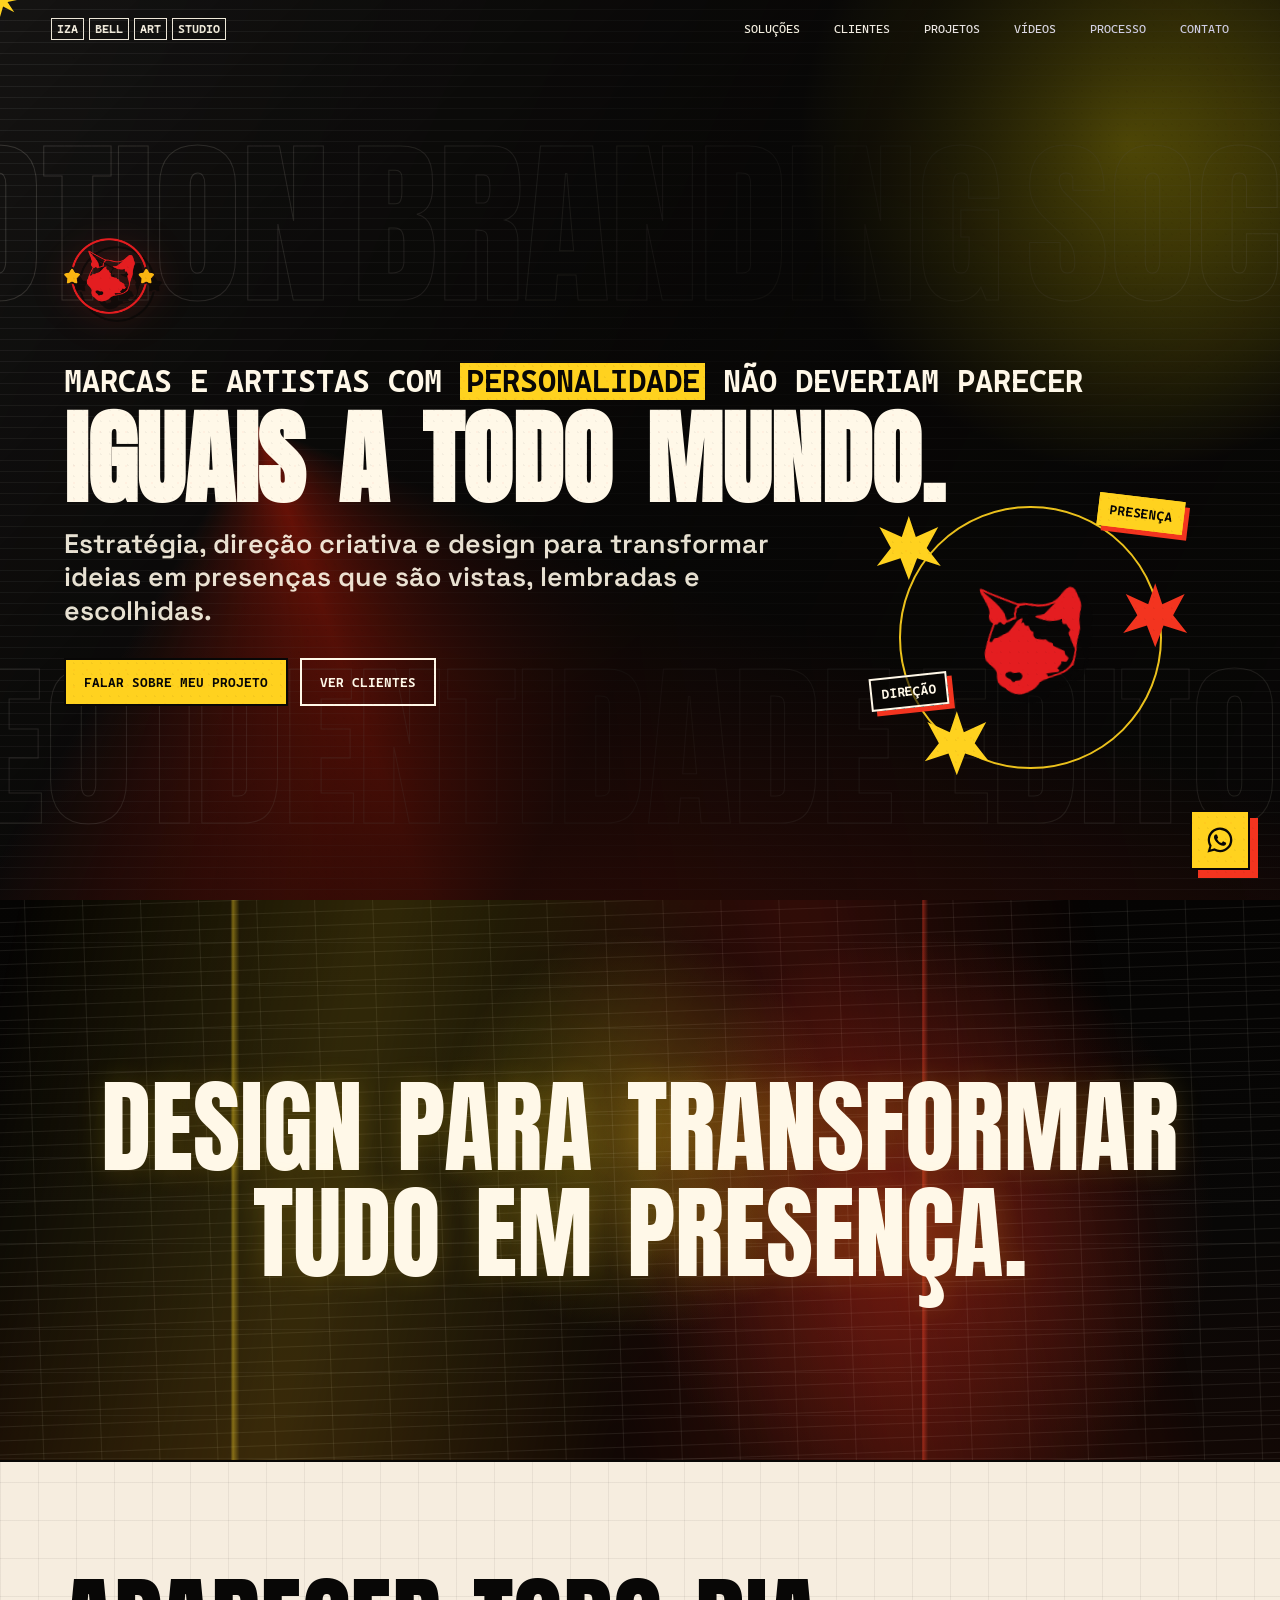
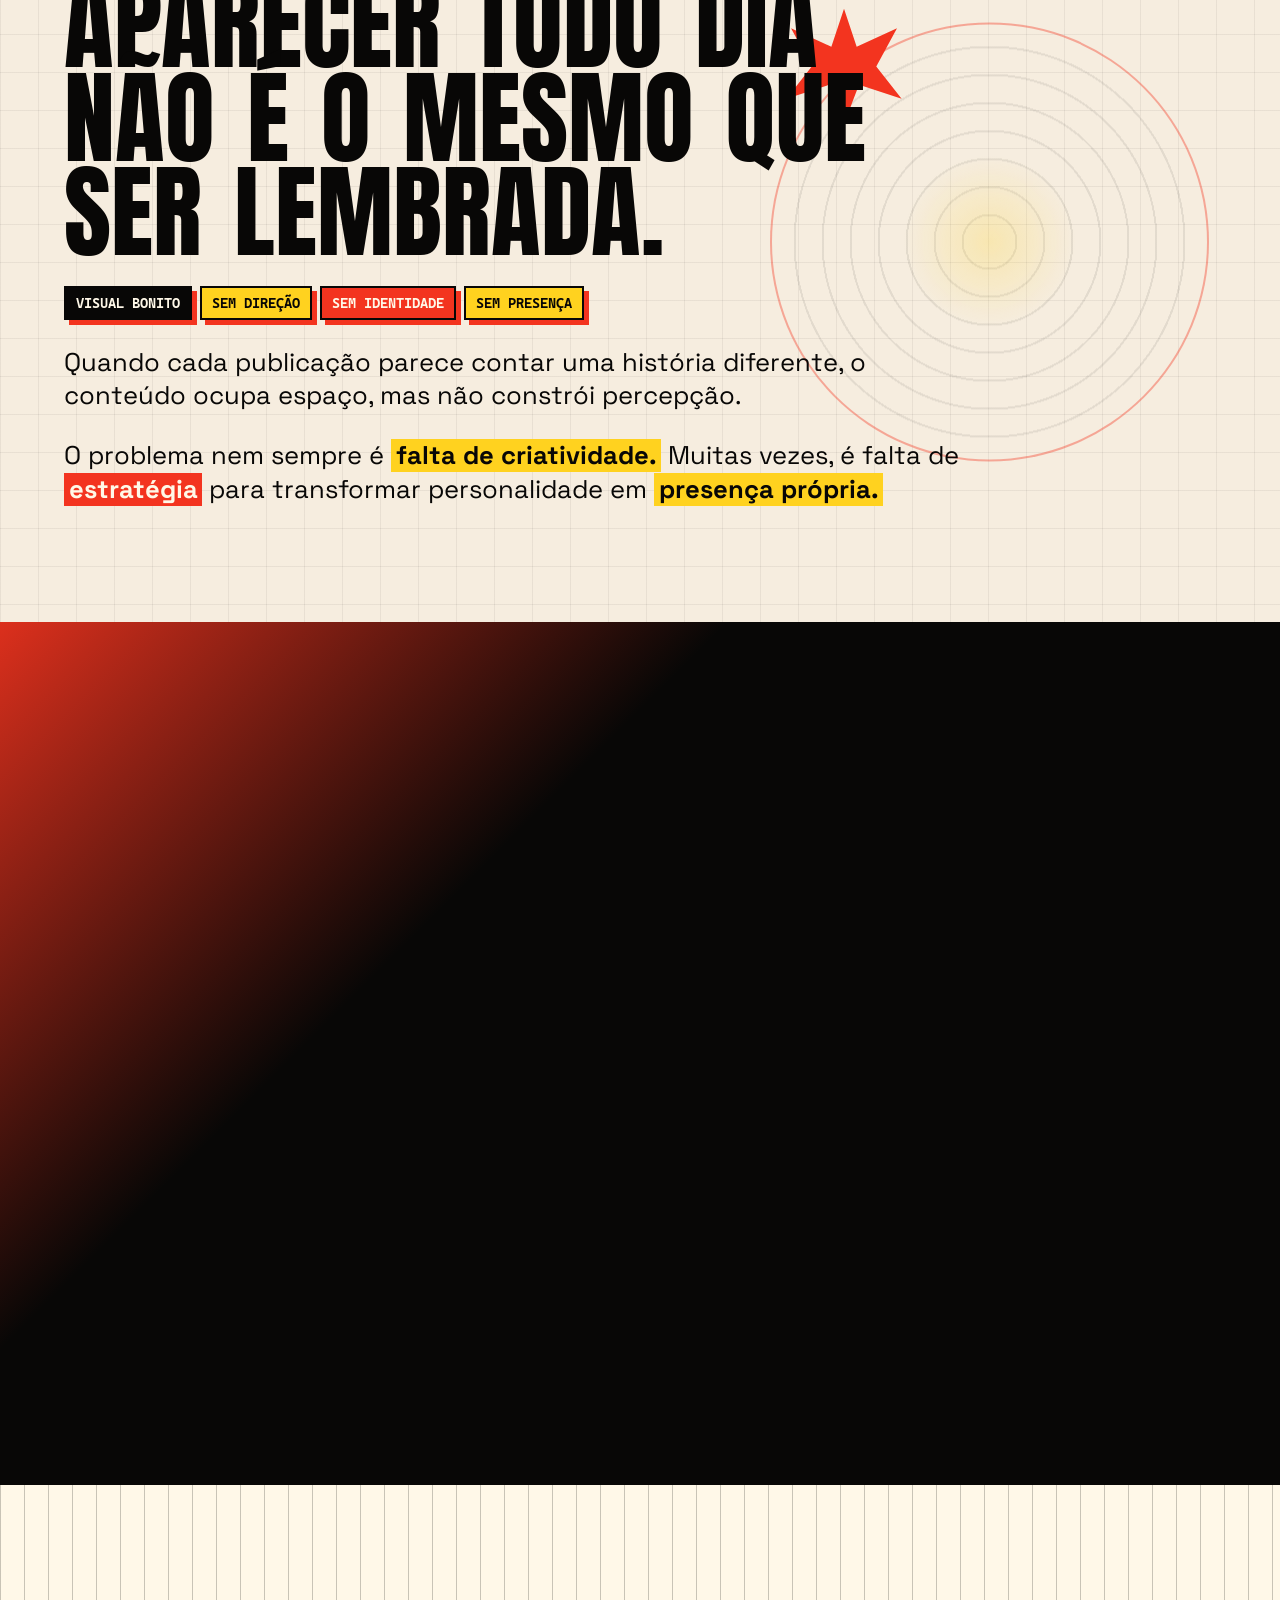
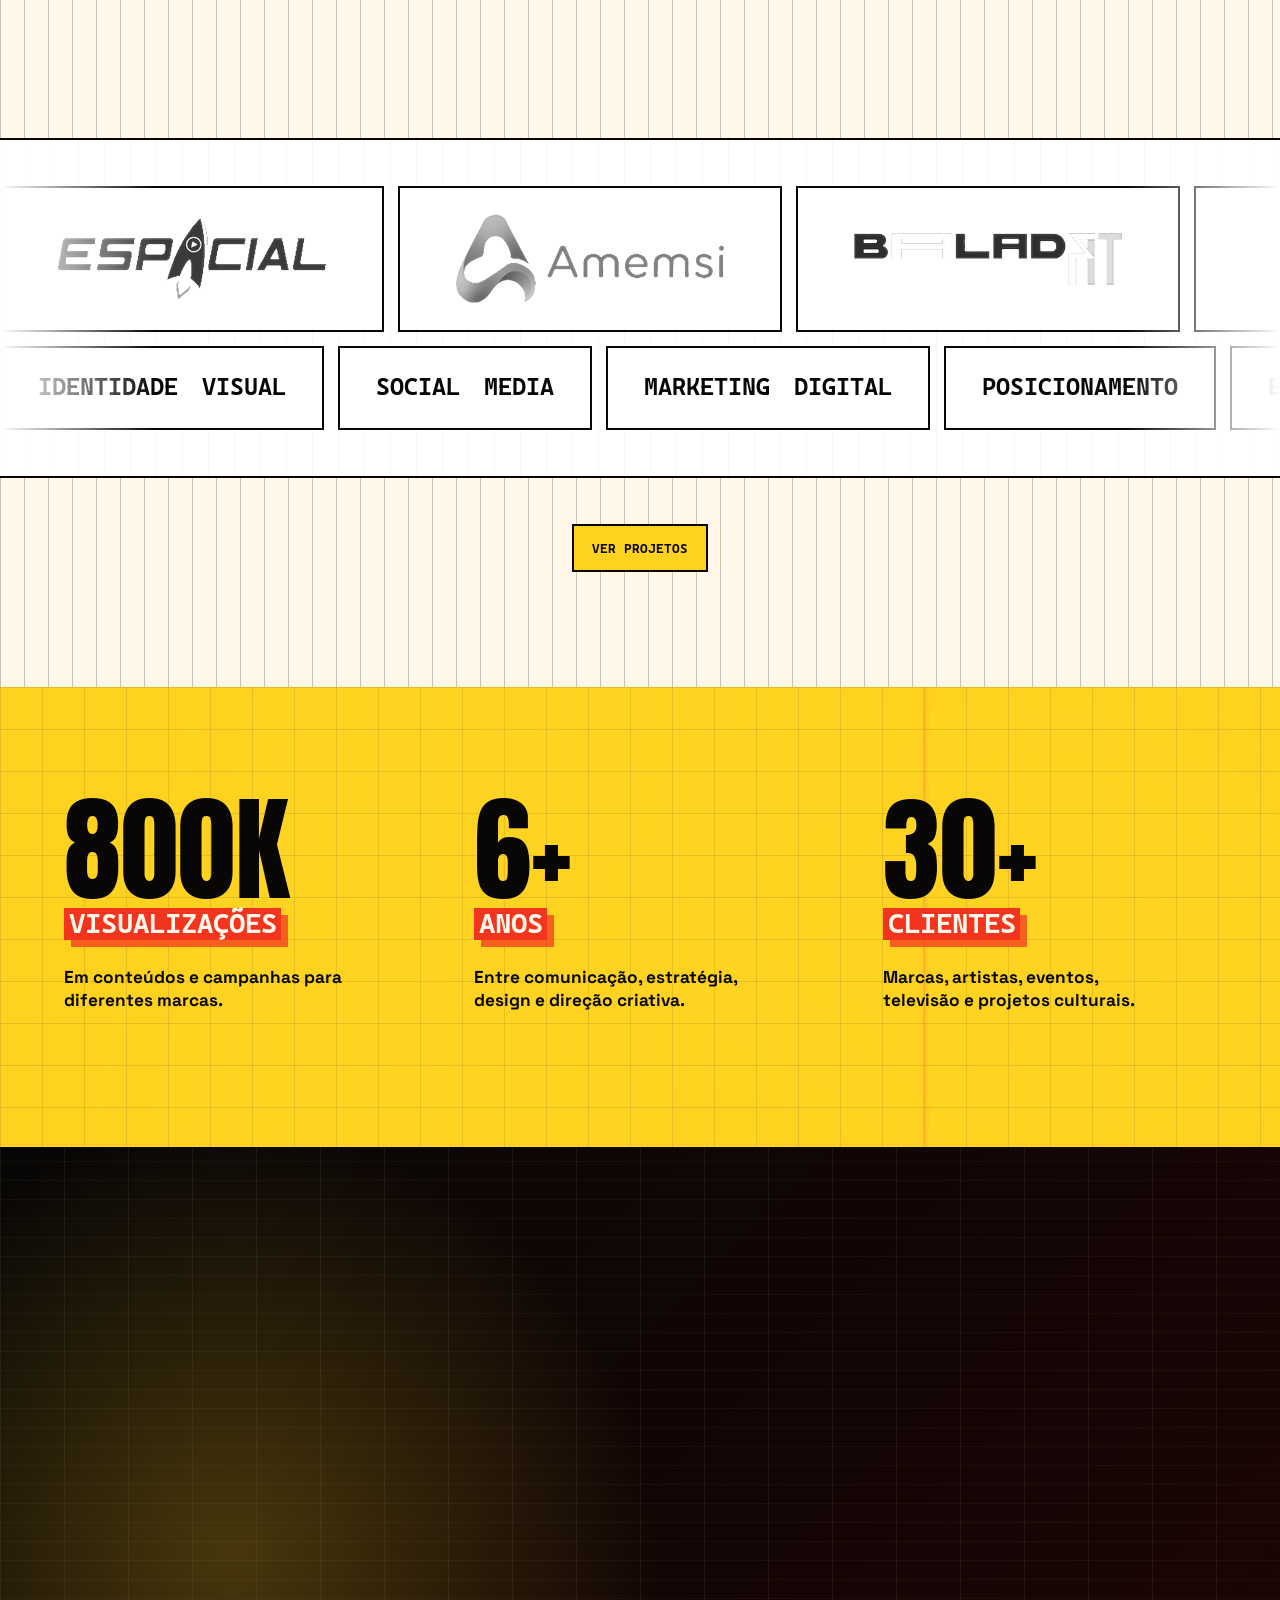
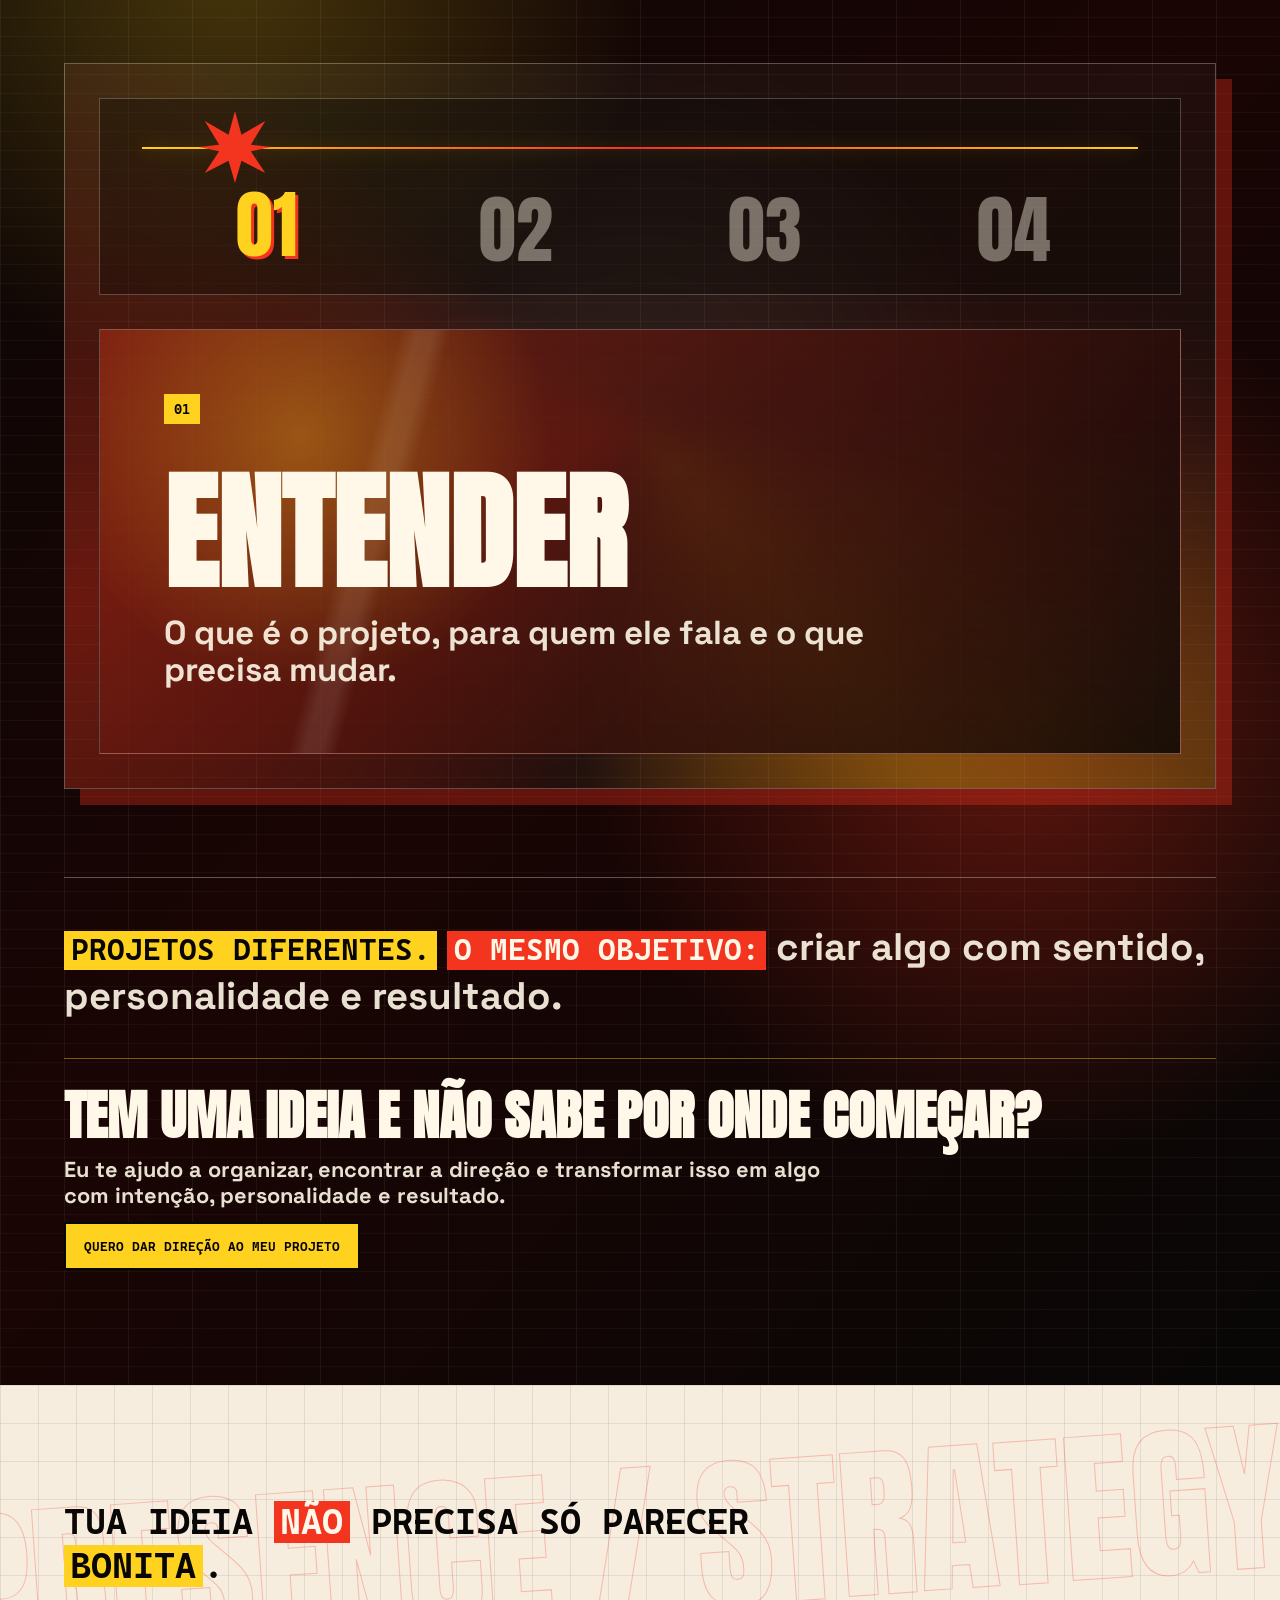
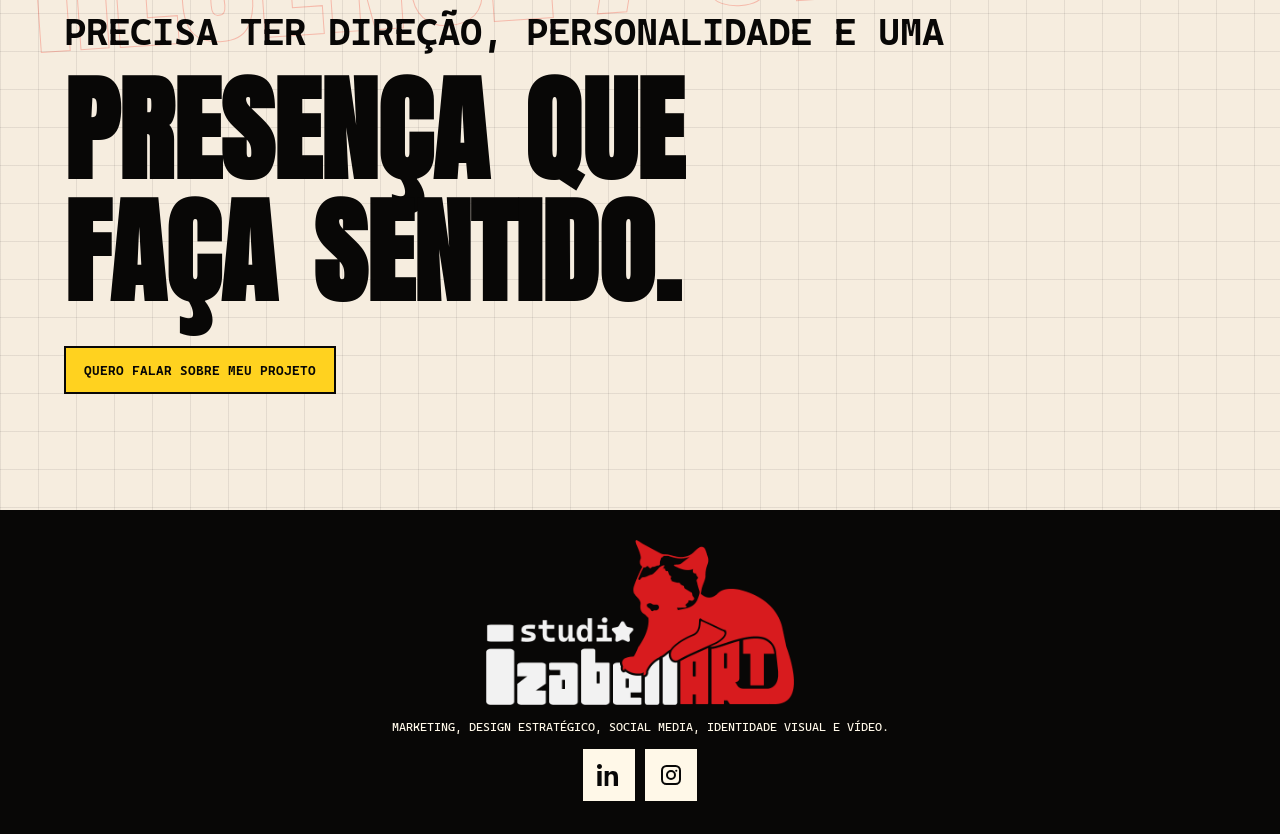
==== commit d38d12bc: "Publica site Izabellart Studio" ====
--- a/index.html
+++ b/index.html
@@ -1,309 +1,329 @@
-<!DOCTYPE html>
-<html lang="pt-BR">
-<head>
-  <meta charset="UTF-8">
-  <meta name="viewport" content="width=device-width, initial-scale=1.0">
+<!DOCTYPE html>
+<html lang="pt-BR">
+<head>
+  <meta charset="UTF-8">
+  <meta name="viewport" content="width=device-width, initial-scale=1.0">
   <meta name="description" content="Estratégia, branding, direção criativa, conteúdo e design para marcas, artistas e projetos que querem construir uma presença própria.">
   <meta name="robots" content="index, follow, max-image-preview:large">
   <meta name="google-site-verification" content="BSc17tGiYUIhvdPqu9M9Ht2jQHVQxOLIn3i7IBYwCw4">
   <meta property="og:type" content="website">
-  <meta property="og:locale" content="pt_BR">
-  <meta property="og:site_name" content="Izabellart Studio">
-  <meta property="og:title" content="Izabellart Studio | Branding, Design e Direção Criativa">
-  <meta property="og:description" content="Estratégia, arte e design para marcas e artistas que não querem parecer iguais.">
-  <meta property="og:url" content="https://izabellartstudio.merlinizabella.workers.dev/">
-  <meta property="og:image" content="https://izabellartstudio.merlinizabella.workers.dev/assets/social/izabellart-compartilhamento.jpg">
-  <meta property="og:image:width" content="1200">
-  <meta property="og:image:height" content="630">
-  <meta property="og:image:alt" content="Izabellart Studio — Branding, design e direção criativa">
-  <meta name="twitter:card" content="summary_large_image">
-  <meta name="twitter:title" content="Izabellart Studio | Branding, Design e Direção Criativa">
-  <meta name="twitter:description" content="Estratégia, arte e design para marcas e artistas que não querem parecer iguais.">
-  <meta name="twitter:image" content="https://izabellartstudio.merlinizabella.workers.dev/assets/social/izabellart-compartilhamento.jpg">
-  <title>Izabellart Studio | Branding, Design e Direção Criativa</title>
-  <link rel="canonical" href="https://izabellartstudio.merlinizabella.workers.dev/">
-  <link rel="icon" href="/assets/brand/favicon.png" type="image/png">
-  <link rel="apple-touch-icon" sizes="180x180" href="/apple-touch-icon.png">
-  <link rel="icon" type="image/png" sizes="32x32" href="/favicon-32x32.png">
-  <link rel="icon" type="image/png" sizes="16x16" href="/favicon-16x16.png">
-  <link rel="manifest" href="/site.webmanifest">
-  <link rel="preconnect" href="https://fonts.googleapis.com">
-  <link rel="preconnect" href="https://fonts.gstatic.com" crossorigin>
-  <link href="https://fonts.googleapis.com/css2?family=Anton&family=Cascadia+Code:ital,wght@0,300..700;1,300..700&family=Space+Grotesk:wght@300..700&display=swap" rel="stylesheet">
-  <link rel="stylesheet" href="styles.css">
-  <script type="application/ld+json">
-    {
-      "@context": "https://schema.org",
-      "@type": "Organization",
-      "@id": "https://izabellartstudio.merlinizabella.workers.dev/#organization",
-      "name": "Izabellart Studio",
-      "url": "https://izabellartstudio.merlinizabella.workers.dev/",
-      "logo": {
-        "@type": "ImageObject",
-        "url": "https://izabellartstudio.merlinizabella.workers.dev/assets/brand/logo-izabellart.png"
-      },
-      "description": "Estúdio criativo especializado em branding, direção criativa, conteúdo, motion e experiências digitais para marcas e artistas.",
-      "founder": {
-        "@type": "Person",
-        "name": "Izabella Merlin"
-      },
-      "areaServed": {
-        "@type": "Country",
-        "name": "Brasil"
-      },
-      "sameAs": [
-        "https://www.instagram.com/izabellart_studio/",
-        "https://www.linkedin.com/in/izabella-merlin-054747213/"
-      ]
-    }
-  </script>
-</head>
-<body>
-  <div class="cursor" aria-hidden="true"></div>
-  <div class="grain" aria-hidden="true"></div>
-
-  <header class="site-header">
-    <a class="brand-mark" href="#top" aria-label="Izabellart Studio">
-      <span>IZA</span>
-      <span>BELL</span>
-      <span>ART</span>
-      <span>STUDIO</span>
-    </a>
-    <nav class="nav-links" aria-label="Navegação principal">
-      <a href="#areas">Soluções</a>
-      <a href="#projetos">Clientes</a>
-      <a href="#processo">Processo</a>
-      <a href="https://wa.me/5551994831793?text=Oi%2C%20Iza!%20Quero%20falar%20sobre%20meu%20projeto." target="_blank" rel="noopener noreferrer">Contato</a>
-    </nav>
-    <a class="header-contact" href="https://wa.me/5551994831793?text=Oi%2C%20Iza!%20Quero%20falar%20sobre%20meu%20projeto." target="_blank" rel="noopener noreferrer">Contato</a>
-  </header>
-
-  <main id="top">
-    <section class="hero section-bleed" data-theme="loud">
-      <div class="motion-wall" aria-hidden="true">
-        <div class="reel reel-one">
-          <span>motion</span><span>branding</span><span>social</span><span>art</span>
-        </div>
-        <div class="reel reel-two">
-          <span>campanhas</span><span>video</span><span>identidade</span><span>editorial</span>
-        </div>
-      </div>
-
-      <div class="hero-content">
+  <meta property="og:locale" content="pt_BR">
+  <meta property="og:site_name" content="Izabellart Studio">
+  <meta property="og:title" content="Izabellart Studio | Branding, Design e Direção Criativa">
+  <meta property="og:description" content="Estratégia, arte e design para marcas e artistas que não querem parecer iguais.">
+  <meta property="og:url" content="https://izabellartstudio.merlinizabella.workers.dev/">
+  <meta property="og:image" content="https://izabellartstudio.merlinizabella.workers.dev/assets/social/izabellart-compartilhamento.jpg">
+  <meta property="og:image:width" content="1200">
+  <meta property="og:image:height" content="630">
+  <meta property="og:image:alt" content="Izabellart Studio — Branding, design e direção criativa">
+  <meta name="twitter:card" content="summary_large_image">
+  <meta name="twitter:title" content="Izabellart Studio | Branding, Design e Direção Criativa">
+  <meta name="twitter:description" content="Estratégia, arte e design para marcas e artistas que não querem parecer iguais.">
+  <meta name="twitter:image" content="https://izabellartstudio.merlinizabella.workers.dev/assets/social/izabellart-compartilhamento.jpg">
+  <title>Izabellart Studio | Branding, Design e Direção Criativa</title>
+  <link rel="canonical" href="https://izabellartstudio.merlinizabella.workers.dev/">
+  <link rel="icon" href="/assets/brand/favicon.png" type="image/png">
+  <link rel="apple-touch-icon" sizes="180x180" href="/apple-touch-icon.png">
+  <link rel="icon" type="image/png" sizes="32x32" href="/favicon-32x32.png">
+  <link rel="icon" type="image/png" sizes="16x16" href="/favicon-16x16.png">
+  <link rel="manifest" href="/site.webmanifest">
+  <link rel="preconnect" href="https://fonts.googleapis.com">
+  <link rel="preconnect" href="https://fonts.gstatic.com" crossorigin>
+  <link href="https://fonts.googleapis.com/css2?family=Anton&family=Cascadia+Code:ital,wght@0,300..700;1,300..700&family=Space+Grotesk:wght@300..700&display=swap" rel="stylesheet">
+  <link rel="stylesheet" href="styles.css">
+  <script type="application/ld+json">
+    {
+      "@context": "https://schema.org",
+      "@type": "Organization",
+      "@id": "https://izabellartstudio.merlinizabella.workers.dev/#organization",
+      "name": "Izabellart Studio",
+      "url": "https://izabellartstudio.merlinizabella.workers.dev/",
+      "logo": {
+        "@type": "ImageObject",
+        "url": "https://izabellartstudio.merlinizabella.workers.dev/assets/brand/logo-izabellart.png"
+      },
+      "description": "Estúdio criativo especializado em branding, direção criativa, conteúdo, motion e experiências digitais para marcas e artistas.",
+      "founder": {
+        "@type": "Person",
+        "name": "Izabella Merlin"
+      },
+      "areaServed": {
+        "@type": "Country",
+        "name": "Brasil"
+      },
+      "sameAs": [
+        "https://www.instagram.com/izabellart_studio/",
+        "https://www.linkedin.com/in/izabella-merlin-054747213/"
+      ]
+    }
+  </script>
+</head>
+<body>
+  <div class="cursor" aria-hidden="true"></div>
+  <div class="grain" aria-hidden="true"></div>
+
+  <header class="site-header">
+    <a class="brand-mark" href="#top" aria-label="Izabellart Studio">
+      <span>IZA</span>
+      <span>BELL</span>
+      <span>ART</span>
+      <span>STUDIO</span>
+    </a>
+    <nav class="nav-links" aria-label="Navegação principal">
+      <a href="#areas">Soluções</a>
+      <a href="#projetos">Clientes</a>
+      <a href="portfolio.html">Projetos</a>
+      <a href="videos.html">Vídeos</a>
+      <a href="#processo">Processo</a>
+      <a href="https://wa.me/5551994831793?text=Oi%2C%20Iza!%20Quero%20falar%20sobre%20meu%20projeto." target="_blank" rel="noopener noreferrer">Contato</a>
+    </nav>
+    <a class="header-contact" href="https://wa.me/5551994831793?text=Oi%2C%20Iza!%20Quero%20falar%20sobre%20meu%20projeto." target="_blank" rel="noopener noreferrer">Contato</a>
+  </header>
+
+  <main id="top">
+    <section class="hero section-bleed" data-theme="loud">
+      <div class="motion-wall" aria-hidden="true">
+        <div class="reel reel-one">
+          <span>motion</span><span>branding</span><span>social</span><span>art</span>
+        </div>
+        <div class="reel reel-two">
+          <span>campanhas</span><span>video</span><span>identidade</span><span>editorial</span>
+        </div>
+      </div>
+
+      <div class="hero-content">
         <a class="hero-logo-space" href="#top" aria-label="Izabellart Studio">
           <img src="assets/brand/izabellart-hero-icon.png" alt="Izabellart Studio" width="318" height="272">
         </a>
         <h1 class="hero-headline">
-          <span class="hero-line hero-line-code">Marcas e artistas com <span class="text-highlight yellow hero-highlight">personalidade</span> não deveriam parecer</span>
-          <span class="hero-line hero-line-display">iguais a todo mundo.</span>
-        </h1>
-        <p class="hero-subtitle">Estratégia, direção criativa e design para transformar ideias em presenças que são vistas, lembradas e escolhidas.</p>
-        <div class="hero-actions">
-          <a class="button button-primary" href="https://wa.me/5551994831793?text=Oi%2C%20Iza!%20Quero%20falar%20sobre%20meu%20projeto." target="_blank" rel="noopener noreferrer">Falar sobre meu projeto</a>
-          <a class="button button-ghost" href="#projetos">Ver clientes</a>
-        </div>
-      </div>
-
-    </section>
-
-    <section class="manifesto-strip" aria-label="Manifesto criativo">
-      <div class="manifesto-lines" aria-hidden="true"></div>
-      <p class="manifesto-phrase is-active" data-glitch-text="Estratégia para fazer sentido.">Estratégia para fazer sentido.</p>
-    </section>
-
-    <section class="problem-block split-section" id="sobre">
-      <div class="problem-copy">
-        <p>Uma marca, um artista ou um projeto pode aparecer todos os dias e, mesmo assim, não construir uma presença reconhecível.</p>
-        <p>Quando não existe uma direção clara, cada publicação parece contar uma história diferente. O visual chama atenção por alguns segundos, mas não comunica identidade. O conteúdo ocupa espaço, mas não constrói percepção.</p>
-        <p>O problema nem sempre é <span class="text-highlight yellow">falta de criatividade.</span></p>
-        <p>Muitas vezes, é falta de <span class="text-highlight red">estratégia</span> para transformar referências, ideias e personalidade em uma <span class="text-highlight yellow">presença própria.</span></p>
-      </div>
-    </section>
-
-    <section class="areas section-bleed" id="areas">
-      <div class="section-heading">
-        <h2 class="area-heading">
-          <span class="area-heading-code">O que eu crio para tua <span class="text-highlight yellow">presença</span></span>
-          <span class="area-heading-display">vender melhor.</span>
-        </h2>
-      </div>
-      <div class="area-grid">
-        <article class="area-card">
-          <span>01</span>
-          <h3>Marca e posicionamento</h3>
-          <p>Identidade visual, direção criativa e sistemas de marca para negócios que precisam se diferenciar e comunicar valor com clareza.</p>
-          <a class="button button-ghost area-cta" href="https://wa.me/5551994831793?text=Oi%2C%20Iza!%20Quero%20um%20or%C3%A7amento%20para%20marca%20e%20posicionamento." target="_blank" rel="noopener noreferrer">Pedir orçamento</a>
-        </article>
-        <article class="area-card">
-          <span>02</span>
-          <h3>Conteúdo e campanhas</h3>
-          <p>Estratégia, social media, design, vídeo e motion para marcas que querem construir presença e transformar atenção em ação.</p>
-          <a class="button button-ghost area-cta" href="https://wa.me/5551994831793?text=Oi%2C%20Iza!%20Quero%20um%20or%C3%A7amento%20para%20conte%C3%BAdo%20e%20campanhas." target="_blank" rel="noopener noreferrer">Pedir orçamento</a>
-        </article>
-        <article class="area-card">
-          <span>03</span>
-          <h3>Presença digital</h3>
-          <p>Landing pages e materiais digitais pensados para apresentar ofertas, fortalecer o posicionamento e gerar oportunidades comerciais.</p>
-          <a class="button button-ghost area-cta" href="https://wa.me/5551994831793?text=Oi%2C%20Iza!%20Quero%20um%20or%C3%A7amento%20para%20presen%C3%A7a%20digital." target="_blank" rel="noopener noreferrer">Pedir orçamento</a>
-        </article>
-      </div>
-    </section>
-
-    <section class="projects" id="projetos">
-      <div class="section-heading">
-        <h2>Clientes atendidos</h2>
-      </div>
-
-      <div class="brand-roll" aria-label="Roll de marcas atendidas">
-        <div class="brand-track">
-          <span class="brand-logo-card"><img src="assets/brands/a-espacial.png" alt="A Espacial" width="240" height="120" loading="lazy"><span>A Espacial</span></span>
-          <span class="brand-logo-card"><img src="assets/brands/amemsi.png" alt="Amemsi" width="240" height="120" loading="lazy"><span>Amemsi</span></span>
-          <span class="brand-logo-card"><img src="assets/brands/balad-fit.png" alt="Balad Fit" width="240" height="120" loading="lazy"><span>Balad Fit</span></span>
-          <span class="brand-logo-card"><img src="assets/brands/calcare.png" alt="Calcare" width="240" height="120" loading="lazy"><span>Calcare</span></span>
-          <span class="brand-logo-card"><img src="assets/brands/egd.png" alt="EGD Consultoria &amp; Negócios" width="240" height="120" loading="lazy"><span>EGD</span></span>
-          <span class="brand-logo-card"><img src="assets/brands/feira-do-livro-porto-alegre.png" alt="Feira do Livro Porto Alegre" width="240" height="120" loading="lazy"><span>Feira do Livro Porto Alegre</span></span>
-          <span class="brand-logo-card"><img src="assets/brands/ironphex.png" alt="Ironphex" width="240" height="120" loading="lazy"><span>Ironphex</span></span>
-          <span class="brand-logo-card"><img src="assets/brands/lau-center-optica.png" alt="Lau Center Óptica" width="240" height="120" loading="lazy"><span>Lau Center Óptica</span></span>
-          <span class="brand-logo-card"><img src="assets/brands/lumix.png" alt="Lumix" width="240" height="120" loading="lazy"><span>Lumix</span></span>
-          <span class="brand-logo-card"><img src="assets/brands/meet.png" alt="Meet" width="240" height="120" loading="lazy"><span>Meet</span></span>
-          <span class="brand-logo-card"><img src="assets/brands/pfc.png" alt="PFC" width="240" height="120" loading="lazy"><span>PFC</span></span>
-          <span class="brand-logo-card"><img src="assets/brands/purppelic.png" alt="Purppelic" width="240" height="120" loading="lazy"><span>Purppelic</span></span>
-          <span class="brand-logo-card"><img src="assets/brands/rdc-tv.png" alt="RDC TV" width="240" height="120" loading="lazy"><span>RDC TV</span></span>
-          <span class="brand-logo-card"><img src="assets/brands/tinga.png" alt="Tinga" width="240" height="120" loading="lazy"><span>Tinga</span></span>
-          <span class="brand-logo-card"><img src="assets/brands/top-one-academia.png" alt="Top One Academia" width="240" height="120" loading="lazy"><span>Top One Academia</span></span>
-          <span class="brand-logo-card"><img src="assets/brands/ultraviolet.png" alt="Ultraviolet" width="240" height="120" loading="lazy"><span>Ultraviolet</span></span>
-          <span class="brand-logo-card"><img src="assets/brands/vynkor-jiu-jitsu.png" alt="Vynkor Jiu-Jitsu" width="240" height="120" loading="lazy"><span>Vynkor Jiu-Jitsu</span></span>
-          <span class="brand-logo-card"><img src="assets/brands/yokai.png" alt="Yokai" width="240" height="120" loading="lazy"><span>Yokai</span></span>
-          <span class="brand-logo-card" aria-hidden="true"><img src="assets/brands/a-espacial.png" alt="" width="240" height="120" loading="lazy"><span>A Espacial</span></span>
-          <span class="brand-logo-card" aria-hidden="true"><img src="assets/brands/amemsi.png" alt="" width="240" height="120" loading="lazy"><span>Amemsi</span></span>
-          <span class="brand-logo-card" aria-hidden="true"><img src="assets/brands/balad-fit.png" alt="" width="240" height="120" loading="lazy"><span>Balad Fit</span></span>
-          <span class="brand-logo-card" aria-hidden="true"><img src="assets/brands/calcare.png" alt="" width="240" height="120" loading="lazy"><span>Calcare</span></span>
-          <span class="brand-logo-card" aria-hidden="true"><img src="assets/brands/egd.png" alt="" width="240" height="120" loading="lazy"><span>EGD</span></span>
-          <span class="brand-logo-card" aria-hidden="true"><img src="assets/brands/feira-do-livro-porto-alegre.png" alt="" width="240" height="120" loading="lazy"><span>Feira do Livro Porto Alegre</span></span>
-          <span class="brand-logo-card" aria-hidden="true"><img src="assets/brands/ironphex.png" alt="" width="240" height="120" loading="lazy"><span>Ironphex</span></span>
-          <span class="brand-logo-card" aria-hidden="true"><img src="assets/brands/lau-center-optica.png" alt="" width="240" height="120" loading="lazy"><span>Lau Center Óptica</span></span>
-          <span class="brand-logo-card" aria-hidden="true"><img src="assets/brands/lumix.png" alt="" width="240" height="120" loading="lazy"><span>Lumix</span></span>
-          <span class="brand-logo-card" aria-hidden="true"><img src="assets/brands/meet.png" alt="" width="240" height="120" loading="lazy"><span>Meet</span></span>
-          <span class="brand-logo-card" aria-hidden="true"><img src="assets/brands/pfc.png" alt="" width="240" height="120" loading="lazy"><span>PFC</span></span>
-          <span class="brand-logo-card" aria-hidden="true"><img src="assets/brands/purppelic.png" alt="" width="240" height="120" loading="lazy"><span>Purppelic</span></span>
-          <span class="brand-logo-card" aria-hidden="true"><img src="assets/brands/rdc-tv.png" alt="" width="240" height="120" loading="lazy"><span>RDC TV</span></span>
-          <span class="brand-logo-card" aria-hidden="true"><img src="assets/brands/tinga.png" alt="" width="240" height="120" loading="lazy"><span>Tinga</span></span>
-          <span class="brand-logo-card" aria-hidden="true"><img src="assets/brands/top-one-academia.png" alt="" width="240" height="120" loading="lazy"><span>Top One Academia</span></span>
-          <span class="brand-logo-card" aria-hidden="true"><img src="assets/brands/ultraviolet.png" alt="" width="240" height="120" loading="lazy"><span>Ultraviolet</span></span>
-          <span class="brand-logo-card" aria-hidden="true"><img src="assets/brands/vynkor-jiu-jitsu.png" alt="" width="240" height="120" loading="lazy"><span>Vynkor Jiu-Jitsu</span></span>
-          <span class="brand-logo-card" aria-hidden="true"><img src="assets/brands/yokai.png" alt="" width="240" height="120" loading="lazy"><span>Yokai</span></span>
-        </div>
-        <div class="brand-track reverse">
-          <span>Identidade visual</span>
-          <span>Social media</span>
-          <span>Marketing digital</span>
-          <span>Posicionamento</span>
-          <span>Edição de vídeo</span>
-          <span>Evento</span>
-          <span>Identidade visual</span>
-          <span>Social media</span>
-          <span>Marketing digital</span>
-          <span>Posicionamento</span>
-          <span>Edição de vídeo</span>
-          <span>Evento</span>
-        </div>
-      </div>
-    </section>
-
-    <section class="experience section-bleed">
-      <div class="metrics">
-        <article class="metric-card reach-card">
-          <strong><span class="count-up" data-count="800">0</span>K</strong>
-          <h3>Visualizações</h3>
-          <p>Alcançadas em conteúdos e campanhas desenvolvidos para diferentes marcas.</p>
-        </article>
-        <article class="metric-card support-card">
-          <strong><span class="count-up" data-count="6">0</span>+</strong>
-          <h3>Anos</h3>
-          <p>Trabalhando com comunicação, estratégia, design e direção criativa.</p>
-        </article>
-        <article class="metric-card support-card">
-          <strong><span class="count-up" data-count="30">0</span>+</strong>
-          <h3>Clientes</h3>
-          <p>Diferentes empresas, academias, eventos, DJs, festas, televisão e projetos culturais.</p>
-        </article>
-      </div>
-    </section>
-
-    <section class="process section-bleed" id="processo">
-      <div class="process-intro">
-        <p class="eyebrow">processo</p>
-        <h2>Da ideia ao resultado, existe Izabellart Studio.</h2>
-        <span class="process-correction">Ops, direção.</span>
-        <p>Cada projeto pede uma coisa diferente. Por isso, eu não começo com fórmula pronta. Primeiro, entendo o que precisa ser resolvido. Depois, encontro a direção e transformo isso em algo que realmente funcione.</p>
-      </div>
-
-      <div class="process-carousel" data-active-step="0">
-        <div class="process-orbit" aria-hidden="true"></div>
-        <div class="process-tabs" role="tablist" aria-label="Etapas do processo">
-          <button class="process-tab active" type="button" data-step="0" role="tab" aria-selected="true" aria-controls="process-panel">01</button>
-          <button class="process-tab" type="button" data-step="1" role="tab" aria-selected="false" aria-controls="process-panel">02</button>
-          <button class="process-tab" type="button" data-step="2" role="tab" aria-selected="false" aria-controls="process-panel">03</button>
-          <button class="process-tab" type="button" data-step="3" role="tab" aria-selected="false" aria-controls="process-panel">04</button>
-          <button class="process-drag-star" type="button" aria-label="Arraste a estrela para mudar a etapa"></button>
-        </div>
-
-        <article class="process-panel" id="process-panel" role="tabpanel">
-          <span class="process-number">01</span>
-          <h3>Entender</h3>
-          <p>O que é o projeto, para quem ele fala e o que precisa mudar.</p>
-        </article>
-      </div>
-
-      <div class="process-outro">
-        <div class="process-outro-copy">
-          <p class="process-outro-line"><span class="process-outro-highlight yellow">Projetos diferentes.</span> <span class="process-outro-highlight red">O mesmo objetivo:</span> criar algo com sentido, personalidade e resultado.</p>
-          <div class="process-inline-cta">
-            <h3><span>Tem uma ideia e não sabe</span> <span>por onde começar?</span></h3>
-            <p>Eu te ajudo a organizar, encontrar a direção e transformar isso em algo com intenção, personalidade e resultado.</p>
-            <a class="button button-primary" href="https://wa.me/5551994831793?text=Oi%2C%20Iza!%20Tenho%20uma%20ideia%20e%20n%C3%A3o%20sei%20por%20onde%20come%C3%A7ar.%20Queria%20conversar%20sobre%20a%20dire%C3%A7%C3%A3o%20do%20projeto." target="_blank" rel="noopener noreferrer">Quero dar direção ao meu projeto</a>
-          </div>
-        </div>
-      </div>
-    </section>
-
-    <section class="final-cta section-bleed" id="contato">
-      <div class="cta-noise" aria-hidden="true">presence / strategy / art / motion / identity</div>
-      <svg class="final-star-draw" viewBox="0 0 120 120" aria-hidden="true">
-        <polygon points="60,4 70,40 110,16 86,55 116,60 86,68 110,104 70,82 60,116 50,82 10,104 34,68 4,60 34,55 10,16 50,40" />
-      </svg>
-      <div class="final-message">
-        <p>Tua ideia <span class="text-highlight red">não</span> precisa só parecer <span class="text-highlight yellow">bonita</span>.</p>
-        <h2 class="final-heading">
-          <span class="final-heading-code">Precisa ter direção, personalidade e uma</span>
-          <span class="final-heading-display">presença que faça sentido.</span>
-        </h2>
-      </div>
-      <div class="final-actions">
-        <a class="button button-primary" href="https://wa.me/5551994831793?text=Oi%2C%20Iza!%20Quero%20falar%20sobre%20meu%20projeto." target="_blank" rel="noopener noreferrer">Quero falar sobre meu projeto</a>
-      </div>
-    </section>
-
-  </main>
-
-  <a class="whatsapp-float" href="https://wa.me/5551994831793?text=Oi%2C%20Iza!%20Quero%20falar%20sobre%20meu%20projeto." target="_blank" rel="noopener noreferrer" aria-label="Falar no WhatsApp">
-    <svg viewBox="0 0 24 24" aria-hidden="true"><path d="M12.04 2A9.84 9.84 0 0 0 2.2 11.84c0 1.73.45 3.42 1.32 4.91L2 22l5.39-1.42a9.8 9.8 0 0 0 4.65 1.18h.01a9.84 9.84 0 0 0 0-19.68Zm0 17.96h-.01a8.02 8.02 0 0 1-4.09-1.12l-.29-.17-3.2.84.86-3.12-.19-.32a8.03 8.03 0 1 1 6.92 3.89Zm4.4-6.02c-.24-.12-1.42-.7-1.64-.78-.22-.08-.38-.12-.54.12-.16.24-.62.78-.76.94-.14.16-.28.18-.52.06-.24-.12-1.01-.37-1.92-1.18-.71-.63-1.19-1.41-1.33-1.65-.14-.24-.02-.37.1-.49.11-.11.24-.28.36-.42.12-.14.16-.24.24-.4.08-.16.04-.3-.02-.42-.06-.12-.54-1.3-.74-1.78-.19-.47-.39-.4-.54-.41h-.46c-.16 0-.42.06-.64.3-.22.24-.84.82-.84 2s.86 2.32.98 2.48c.12.16 1.69 2.58 4.09 3.62.57.25 1.02.4 1.37.51.58.18 1.1.16 1.51.1.46-.07 1.42-.58 1.62-1.14.2-.56.2-1.04.14-1.14-.06-.1-.22-.16-.46-.28Z"/></svg>
-  </a>
-
-  <footer class="site-footer">
-    <img class="footer-brand-icon" src="assets/brand/izabellart-logo.png" alt="Izabellart Studio" width="694" height="372" loading="lazy">
-    <span>Marketing, design estratégico, social media, identidade visual e vídeo.</span>
-    <div class="social-links" aria-label="Redes sociais">
-      <a class="social-link" href="https://www.linkedin.com/in/izabella-merlin-054747213/" target="_blank" rel="noopener noreferrer" aria-label="LinkedIn Izabella Merlin">
-        <svg viewBox="0 0 24 24" aria-hidden="true"><path d="M4.98 3.5C4.98 4.88 3.86 6 2.5 6S0 4.88 0 3.5 1.12 1 2.5 1s2.48 1.12 2.48 2.5ZM.34 8.12h4.28V23H.34V8.12Zm7.34 0h4.1v2.03h.06c.57-1.08 1.97-2.23 4.05-2.23 4.33 0 5.13 2.85 5.13 6.55V23h-4.27v-7.56c0-1.8-.03-4.12-2.51-4.12-2.52 0-2.9 1.97-2.9 4V23H7.68V8.12Z"/></svg>
-      </a>
-      <a class="social-link" href="https://www.instagram.com/izabellart_studio/" target="_blank" rel="noopener noreferrer" aria-label="Instagram Izabellart Studio">
-        <svg viewBox="0 0 24 24" aria-hidden="true"><path d="M7.5 2h9A5.5 5.5 0 0 1 22 7.5v9a5.5 5.5 0 0 1-5.5 5.5h-9A5.5 5.5 0 0 1 2 16.5v-9A5.5 5.5 0 0 1 7.5 2Zm0 2A3.5 3.5 0 0 0 4 7.5v9A3.5 3.5 0 0 0 7.5 20h9a3.5 3.5 0 0 0 3.5-3.5v-9A3.5 3.5 0 0 0 16.5 4h-9ZM12 7a5 5 0 1 1 0 10 5 5 0 0 1 0-10Zm0 2a3 3 0 1 0 0 6 3 3 0 0 0 0-6Zm5.25-2.35a1.1 1.1 0 1 1 0 2.2 1.1 1.1 0 0 1 0-2.2Z"/></svg>
-      </a>
-    </div>
-  </footer>
-
-  <script src="script.js" defer></script>
-</body>
-</html>
-
+          <span class="hero-line hero-line-code">Marcas e artistas com <span class="text-highlight yellow hero-highlight">personalidade</span> não deveriam parecer</span>
+          <span class="hero-line hero-line-display">iguais a todo mundo.</span>
+        </h1>
+        <p class="hero-subtitle">Estratégia, direção criativa e design para transformar ideias em presenças que são vistas, lembradas e escolhidas.</p>
+        <div class="hero-actions">
+          <a class="button button-primary" href="https://wa.me/5551994831793?text=Oi%2C%20Iza!%20Quero%20falar%20sobre%20meu%20projeto." target="_blank" rel="noopener noreferrer">Falar sobre meu projeto</a>
+          <a class="button button-ghost" href="#projetos">Ver clientes</a>
+        </div>
+      </div>
+
+      <div class="hero-art" aria-hidden="true">
+        <span class="hero-star star-a"></span>
+        <span class="hero-star star-b"></span>
+        <span class="hero-star star-c"></span>
+        <img src="assets/brand/izabellart-cat.png" alt="" width="320" height="280">
+        <span class="hero-orbit"></span>
+        <span class="hero-tag tag-one">direção</span>
+        <span class="hero-tag tag-two">presença</span>
+      </div>
+    </section>
+
+    <section class="manifesto-strip" aria-label="Manifesto criativo">
+      <div class="manifesto-lines" aria-hidden="true"></div>
+      <p class="manifesto-phrase is-active" data-glitch-text="Estratégia para fazer sentido.">Estratégia para fazer sentido.</p>
+    </section>
+
+    <section class="problem-block split-section" id="sobre">
+      <div class="problem-copy">
+        <p class="problem-lead">Aparecer todo dia não é o mesmo que ser lembrada.</p>
+        <div class="problem-flashes" aria-label="Pontos de atenção sobre presença de marca">
+          <span>visual bonito</span>
+          <span>sem direção</span>
+          <span>sem identidade</span>
+          <span>sem presença</span>
+        </div>
+        <p>Quando cada publicação parece contar uma história diferente, o conteúdo ocupa espaço, mas não constrói percepção.</p>
+        <p>O problema nem sempre é <span class="text-highlight yellow">falta de criatividade.</span> Muitas vezes, é falta de <span class="text-highlight red">estratégia</span> para transformar personalidade em <span class="text-highlight yellow">presença própria.</span></p>
+      </div>
+    </section>
+
+    <section class="areas section-bleed" id="areas">
+      <div class="section-heading">
+        <h2 class="area-heading">
+          <span class="area-heading-code">O que eu crio para tua <span class="text-highlight yellow">presença</span></span>
+          <span class="area-heading-display">vender melhor.</span>
+        </h2>
+      </div>
+      <div class="area-grid">
+        <article class="area-card">
+          <span>01</span>
+          <h3>Marca e posicionamento</h3>
+          <p>Identidade visual, direção criativa e sistemas para tua marca ser reconhecida com clareza.</p>
+          <a class="button button-ghost area-cta" href="https://wa.me/5551994831793?text=Oi%2C%20Iza!%20Quero%20um%20or%C3%A7amento%20para%20marca%20e%20posicionamento." target="_blank" rel="noopener noreferrer">Pedir orçamento</a>
+        </article>
+        <article class="area-card">
+          <span>02</span>
+          <h3>Conteúdo e campanhas</h3>
+          <p>Social media, design, vídeo e motion para transformar atenção em movimento.</p>
+          <a class="button button-ghost area-cta" href="https://wa.me/5551994831793?text=Oi%2C%20Iza!%20Quero%20um%20or%C3%A7amento%20para%20conte%C3%BAdo%20e%20campanhas." target="_blank" rel="noopener noreferrer">Pedir orçamento</a>
+        </article>
+        <article class="area-card">
+          <span>03</span>
+          <h3>Presença digital</h3>
+          <p>Landing pages e materiais digitais para apresentar tua oferta com intenção e conversão.</p>
+          <a class="button button-ghost area-cta" href="https://wa.me/5551994831793?text=Oi%2C%20Iza!%20Quero%20um%20or%C3%A7amento%20para%20presen%C3%A7a%20digital." target="_blank" rel="noopener noreferrer">Pedir orçamento</a>
+        </article>
+      </div>
+    </section>
+
+    <section class="projects" id="projetos">
+      <div class="section-heading">
+        <h2>Clientes atendidos</h2>
+      </div>
+
+      <div class="brand-roll" aria-label="Roll de marcas atendidas">
+        <div class="brand-track">
+          <span class="brand-logo-card"><img src="assets/brands/a-espacial.png" alt="A Espacial" width="240" height="120" loading="lazy"><span>A Espacial</span></span>
+          <span class="brand-logo-card"><img src="assets/brands/amemsi.png" alt="Amemsi" width="240" height="120" loading="lazy"><span>Amemsi</span></span>
+          <span class="brand-logo-card"><img src="assets/brands/balad-fit.png" alt="Balad Fit" width="240" height="120" loading="lazy"><span>Balad Fit</span></span>
+          <span class="brand-logo-card"><img src="assets/brands/calcare.png" alt="Calcare" width="240" height="120" loading="lazy"><span>Calcare</span></span>
+          <span class="brand-logo-card"><img src="assets/brands/egd.png" alt="EGD Consultoria &amp; Negócios" width="240" height="120" loading="lazy"><span>EGD</span></span>
+          <span class="brand-logo-card"><img src="assets/brands/feira-do-livro-porto-alegre.png" alt="Feira do Livro Porto Alegre" width="240" height="120" loading="lazy"><span>Feira do Livro Porto Alegre</span></span>
+          <span class="brand-logo-card"><img src="assets/brands/ironphex.png" alt="Ironphex" width="240" height="120" loading="lazy"><span>Ironphex</span></span>
+          <span class="brand-logo-card"><img src="assets/brands/lau-center-optica.png" alt="Lau Center Óptica" width="240" height="120" loading="lazy"><span>Lau Center Óptica</span></span>
+          <span class="brand-logo-card"><img src="assets/brands/lumix.png" alt="Lumix" width="240" height="120" loading="lazy"><span>Lumix</span></span>
+          <span class="brand-logo-card"><img src="assets/brands/meet.png" alt="Meet" width="240" height="120" loading="lazy"><span>Meet</span></span>
+          <span class="brand-logo-card"><img src="assets/brands/pfc.png" alt="PFC" width="240" height="120" loading="lazy"><span>PFC</span></span>
+          <span class="brand-logo-card"><img src="assets/brands/purppelic.png" alt="Purppelic" width="240" height="120" loading="lazy"><span>Purppelic</span></span>
+          <span class="brand-logo-card"><img src="assets/brands/rdc-tv.png" alt="RDC TV" width="240" height="120" loading="lazy"><span>RDC TV</span></span>
+          <span class="brand-logo-card"><img src="assets/brands/tinga.png" alt="Tinga" width="240" height="120" loading="lazy"><span>Tinga</span></span>
+          <span class="brand-logo-card"><img src="assets/brands/top-one-academia.png" alt="Top One Academia" width="240" height="120" loading="lazy"><span>Top One Academia</span></span>
+          <span class="brand-logo-card"><img src="assets/brands/ultraviolet.png" alt="Ultraviolet" width="240" height="120" loading="lazy"><span>Ultraviolet</span></span>
+          <span class="brand-logo-card"><img src="assets/brands/vynkor-jiu-jitsu.png" alt="Vynkor Jiu-Jitsu" width="240" height="120" loading="lazy"><span>Vynkor Jiu-Jitsu</span></span>
+          <span class="brand-logo-card"><img src="assets/brands/yokai.png" alt="Yokai" width="240" height="120" loading="lazy"><span>Yokai</span></span>
+          <span class="brand-logo-card" aria-hidden="true"><img src="assets/brands/a-espacial.png" alt="" width="240" height="120" loading="lazy"><span>A Espacial</span></span>
+          <span class="brand-logo-card" aria-hidden="true"><img src="assets/brands/amemsi.png" alt="" width="240" height="120" loading="lazy"><span>Amemsi</span></span>
+          <span class="brand-logo-card" aria-hidden="true"><img src="assets/brands/balad-fit.png" alt="" width="240" height="120" loading="lazy"><span>Balad Fit</span></span>
+          <span class="brand-logo-card" aria-hidden="true"><img src="assets/brands/calcare.png" alt="" width="240" height="120" loading="lazy"><span>Calcare</span></span>
+          <span class="brand-logo-card" aria-hidden="true"><img src="assets/brands/egd.png" alt="" width="240" height="120" loading="lazy"><span>EGD</span></span>
+          <span class="brand-logo-card" aria-hidden="true"><img src="assets/brands/feira-do-livro-porto-alegre.png" alt="" width="240" height="120" loading="lazy"><span>Feira do Livro Porto Alegre</span></span>
+          <span class="brand-logo-card" aria-hidden="true"><img src="assets/brands/ironphex.png" alt="" width="240" height="120" loading="lazy"><span>Ironphex</span></span>
+          <span class="brand-logo-card" aria-hidden="true"><img src="assets/brands/lau-center-optica.png" alt="" width="240" height="120" loading="lazy"><span>Lau Center Óptica</span></span>
+          <span class="brand-logo-card" aria-hidden="true"><img src="assets/brands/lumix.png" alt="" width="240" height="120" loading="lazy"><span>Lumix</span></span>
+          <span class="brand-logo-card" aria-hidden="true"><img src="assets/brands/meet.png" alt="" width="240" height="120" loading="lazy"><span>Meet</span></span>
+          <span class="brand-logo-card" aria-hidden="true"><img src="assets/brands/pfc.png" alt="" width="240" height="120" loading="lazy"><span>PFC</span></span>
+          <span class="brand-logo-card" aria-hidden="true"><img src="assets/brands/purppelic.png" alt="" width="240" height="120" loading="lazy"><span>Purppelic</span></span>
+          <span class="brand-logo-card" aria-hidden="true"><img src="assets/brands/rdc-tv.png" alt="" width="240" height="120" loading="lazy"><span>RDC TV</span></span>
+          <span class="brand-logo-card" aria-hidden="true"><img src="assets/brands/tinga.png" alt="" width="240" height="120" loading="lazy"><span>Tinga</span></span>
+          <span class="brand-logo-card" aria-hidden="true"><img src="assets/brands/top-one-academia.png" alt="" width="240" height="120" loading="lazy"><span>Top One Academia</span></span>
+          <span class="brand-logo-card" aria-hidden="true"><img src="assets/brands/ultraviolet.png" alt="" width="240" height="120" loading="lazy"><span>Ultraviolet</span></span>
+          <span class="brand-logo-card" aria-hidden="true"><img src="assets/brands/vynkor-jiu-jitsu.png" alt="" width="240" height="120" loading="lazy"><span>Vynkor Jiu-Jitsu</span></span>
+          <span class="brand-logo-card" aria-hidden="true"><img src="assets/brands/yokai.png" alt="" width="240" height="120" loading="lazy"><span>Yokai</span></span>
+        </div>
+        <div class="brand-track reverse">
+          <span>Identidade visual</span>
+          <span>Social media</span>
+          <span>Marketing digital</span>
+          <span>Posicionamento</span>
+          <span>Edição de vídeo</span>
+          <span>Evento</span>
+          <span>Identidade visual</span>
+          <span>Social media</span>
+          <span>Marketing digital</span>
+          <span>Posicionamento</span>
+          <span>Edição de vídeo</span>
+          <span>Evento</span>
+        </div>
+      </div>
+
+      <div class="clients-actions">
+        <a class="button button-primary" href="portfolio.html">Ver projetos</a>
+      </div>
+    </section>
+
+    <section class="experience section-bleed">
+      <div class="metrics">
+        <article class="metric-card reach-card">
+          <strong><span class="count-up" data-count="800">0</span>K</strong>
+          <h3>Visualizações</h3>
+          <p>Em conteúdos e campanhas para diferentes marcas.</p>
+        </article>
+        <article class="metric-card support-card">
+          <strong><span class="count-up" data-count="6">0</span>+</strong>
+          <h3>Anos</h3>
+          <p>Entre comunicação, estratégia, design e direção criativa.</p>
+        </article>
+        <article class="metric-card support-card">
+          <strong><span class="count-up" data-count="30">0</span>+</strong>
+          <h3>Clientes</h3>
+          <p>Marcas, artistas, eventos, televisão e projetos culturais.</p>
+        </article>
+      </div>
+    </section>
+
+    <section class="process section-bleed" id="processo">
+      <div class="process-intro">
+        <p class="eyebrow">processo</p>
+        <h2>Da ideia ao resultado, existe Izabellart Studio.</h2>
+        <span class="process-correction">Ops, direção.</span>
+        <p>Sem fórmula pronta: eu entendo o que precisa mudar, encontro a direção e transformo isso em algo que funciona.</p>
+      </div>
+
+      <div class="process-carousel" data-active-step="0">
+        <div class="process-orbit" aria-hidden="true"></div>
+        <div class="process-tabs" role="tablist" aria-label="Etapas do processo">
+          <button class="process-tab active" type="button" data-step="0" role="tab" aria-selected="true" aria-controls="process-panel">01</button>
+          <button class="process-tab" type="button" data-step="1" role="tab" aria-selected="false" aria-controls="process-panel">02</button>
+          <button class="process-tab" type="button" data-step="2" role="tab" aria-selected="false" aria-controls="process-panel">03</button>
+          <button class="process-tab" type="button" data-step="3" role="tab" aria-selected="false" aria-controls="process-panel">04</button>
+          <button class="process-drag-star" type="button" aria-label="Arraste a estrela para mudar a etapa"></button>
+        </div>
+
+        <article class="process-panel" id="process-panel" role="tabpanel">
+          <span class="process-number">01</span>
+          <h3>Entender</h3>
+          <p>O que é o projeto, para quem ele fala e o que precisa mudar.</p>
+        </article>
+      </div>
+
+      <div class="process-outro">
+        <div class="process-outro-copy">
+          <p class="process-outro-line"><span class="process-outro-highlight yellow">Projetos diferentes.</span> <span class="process-outro-highlight red">O mesmo objetivo:</span> criar algo com sentido, personalidade e resultado.</p>
+          <div class="process-inline-cta">
+            <h3><span>Tem uma ideia e não sabe</span> <span>por onde começar?</span></h3>
+            <p>Eu te ajudo a organizar, encontrar a direção e transformar isso em algo com intenção, personalidade e resultado.</p>
+            <a class="button button-primary" href="https://wa.me/5551994831793?text=Oi%2C%20Iza!%20Tenho%20uma%20ideia%20e%20n%C3%A3o%20sei%20por%20onde%20come%C3%A7ar.%20Queria%20conversar%20sobre%20a%20dire%C3%A7%C3%A3o%20do%20projeto." target="_blank" rel="noopener noreferrer">Quero dar direção ao meu projeto</a>
+          </div>
+        </div>
+      </div>
+    </section>
+
+    <section class="final-cta section-bleed" id="contato">
+      <div class="cta-noise" aria-hidden="true">presence / strategy / art / motion / identity</div>
+      <svg class="final-star-draw" viewBox="0 0 120 120" aria-hidden="true">
+        <polygon points="60,4 70,40 110,16 86,55 116,60 86,68 110,104 70,82 60,116 50,82 10,104 34,68 4,60 34,55 10,16 50,40" />
+      </svg>
+      <div class="final-message">
+        <p>Tua ideia <span class="text-highlight red">não</span> precisa só parecer <span class="text-highlight yellow">bonita</span>.</p>
+        <h2 class="final-heading">
+          <span class="final-heading-code">Precisa ter direção, personalidade e uma</span>
+          <span class="final-heading-display">presença que faça sentido.</span>
+        </h2>
+      </div>
+      <div class="final-actions">
+        <a class="button button-primary" href="https://wa.me/5551994831793?text=Oi%2C%20Iza!%20Quero%20falar%20sobre%20meu%20projeto." target="_blank" rel="noopener noreferrer">Quero falar sobre meu projeto</a>
+      </div>
+    </section>
+
+  </main>
+
+  <a class="whatsapp-float" href="https://wa.me/5551994831793?text=Oi%2C%20Iza!%20Quero%20falar%20sobre%20meu%20projeto." target="_blank" rel="noopener noreferrer" aria-label="Falar no WhatsApp">
+    <svg viewBox="0 0 24 24" aria-hidden="true"><path d="M12.04 2A9.84 9.84 0 0 0 2.2 11.84c0 1.73.45 3.42 1.32 4.91L2 22l5.39-1.42a9.8 9.8 0 0 0 4.65 1.18h.01a9.84 9.84 0 0 0 0-19.68Zm0 17.96h-.01a8.02 8.02 0 0 1-4.09-1.12l-.29-.17-3.2.84.86-3.12-.19-.32a8.03 8.03 0 1 1 6.92 3.89Zm4.4-6.02c-.24-.12-1.42-.7-1.64-.78-.22-.08-.38-.12-.54.12-.16.24-.62.78-.76.94-.14.16-.28.18-.52.06-.24-.12-1.01-.37-1.92-1.18-.71-.63-1.19-1.41-1.33-1.65-.14-.24-.02-.37.1-.49.11-.11.24-.28.36-.42.12-.14.16-.24.24-.4.08-.16.04-.3-.02-.42-.06-.12-.54-1.3-.74-1.78-.19-.47-.39-.4-.54-.41h-.46c-.16 0-.42.06-.64.3-.22.24-.84.82-.84 2s.86 2.32.98 2.48c.12.16 1.69 2.58 4.09 3.62.57.25 1.02.4 1.37.51.58.18 1.1.16 1.51.1.46-.07 1.42-.58 1.62-1.14.2-.56.2-1.04.14-1.14-.06-.1-.22-.16-.46-.28Z"/></svg>
+  </a>
+
+  <footer class="site-footer">
+    <img class="footer-brand-icon" src="assets/brand/izabellart-logo.png" alt="Izabellart Studio" width="694" height="372" loading="lazy">
+    <span>Marketing, design estratégico, social media, identidade visual e vídeo.</span>
+    <div class="social-links" aria-label="Redes sociais">
+      <a class="social-link" href="https://www.linkedin.com/in/izabella-merlin-054747213/" target="_blank" rel="noopener noreferrer" aria-label="LinkedIn Izabella Merlin">
+        <svg viewBox="0 0 24 24" aria-hidden="true"><path d="M4.98 3.5C4.98 4.88 3.86 6 2.5 6S0 4.88 0 3.5 1.12 1 2.5 1s2.48 1.12 2.48 2.5ZM.34 8.12h4.28V23H.34V8.12Zm7.34 0h4.1v2.03h.06c.57-1.08 1.97-2.23 4.05-2.23 4.33 0 5.13 2.85 5.13 6.55V23h-4.27v-7.56c0-1.8-.03-4.12-2.51-4.12-2.52 0-2.9 1.97-2.9 4V23H7.68V8.12Z"/></svg>
+      </a>
+      <a class="social-link" href="https://www.instagram.com/izabellart_studio/" target="_blank" rel="noopener noreferrer" aria-label="Instagram Izabellart Studio">
+        <svg viewBox="0 0 24 24" aria-hidden="true"><path d="M7.5 2h9A5.5 5.5 0 0 1 22 7.5v9a5.5 5.5 0 0 1-5.5 5.5h-9A5.5 5.5 0 0 1 2 16.5v-9A5.5 5.5 0 0 1 7.5 2Zm0 2A3.5 3.5 0 0 0 4 7.5v9A3.5 3.5 0 0 0 7.5 20h9a3.5 3.5 0 0 0 3.5-3.5v-9A3.5 3.5 0 0 0 16.5 4h-9ZM12 7a5 5 0 1 1 0 10 5 5 0 0 1 0-10Zm0 2a3 3 0 1 0 0 6 3 3 0 0 0 0-6Zm5.25-2.35a1.1 1.1 0 1 1 0 2.2 1.1 1.1 0 0 1 0-2.2Z"/></svg>
+      </a>
+    </div>
+  </footer>
+
+  <script src="script.js" defer></script>
+</body>
+</html>
+
--- a/styles.css
+++ b/styles.css
@@ -51,6 +51,18 @@
 button {
   font: inherit;
   cursor: none;
+}
+
+.sr-only {
+  position: absolute;
+  width: 1px;
+  height: 1px;
+  padding: 0;
+  margin: -1px;
+  overflow: hidden;
+  white-space: nowrap;
+  border: 0;
+  clip: rect(0, 0, 0, 0);
 }
 
 .grain {
@@ -221,6 +233,10 @@
   animation: drift 14s ease-in-out infinite alternate;
 }
 
+.motion-wall {
+  transform: translate3d(calc(var(--tilt-x) * -0.45), calc(var(--tilt-y) * -0.45), 0);
+}
+
 .motion-wall::after {
   content: "";
   position: absolute;
@@ -285,8 +301,100 @@
 }
 
 .hero-content {
+  position: relative;
+  z-index: 2;
   width: min(100%, 1280px);
   margin-top: 44px;
+}
+
+.hero-art {
+  position: absolute;
+  right: clamp(18px, 7vw, 110px);
+  bottom: clamp(30px, 8vw, 110px);
+  z-index: 1;
+  width: clamp(190px, 25vw, 390px);
+  aspect-ratio: 1;
+  pointer-events: none;
+  transform: translate3d(calc(var(--tilt-x) * 0.7), calc(var(--tilt-y) * 0.7), 0);
+}
+
+.hero-art img {
+  position: absolute;
+  left: 50%;
+  top: 50%;
+  z-index: 2;
+  width: clamp(112px, 15vw, 210px);
+  height: auto;
+  transform: translate(-50%, -50%) rotate(-7deg);
+  filter: drop-shadow(10px 10px 0 rgba(8, 7, 6, 0.64));
+  animation: catFloat 5.8s ease-in-out infinite;
+}
+
+.hero-orbit {
+  position: absolute;
+  inset: 9%;
+  border: 2px solid rgba(255, 210, 31, 0.92);
+  border-radius: 50%;
+  animation: orbitWobble 9s ease-in-out infinite;
+}
+
+.hero-star {
+  position: absolute;
+  z-index: 3;
+  width: clamp(34px, 5vw, 74px);
+  aspect-ratio: 1;
+  background: var(--yellow);
+  clip-path: polygon(50% 0, 61% 33%, 96% 17%, 78% 50%, 100% 78%, 63% 66%, 50% 100%, 37% 66%, 0 78%, 22% 50%, 4% 17%, 39% 33%);
+  filter: drop-shadow(4px 4px 0 var(--red));
+  animation: starPulse 2.8s ease-in-out infinite;
+}
+
+.hero-star.star-a {
+  left: 2%;
+  top: 12%;
+}
+
+.hero-star.star-b {
+  right: 1%;
+  top: 33%;
+  background: var(--red);
+  filter: drop-shadow(4px 4px 0 var(--yellow));
+  animation-delay: -0.8s;
+}
+
+.hero-star.star-c {
+  left: 17%;
+  bottom: 7%;
+  animation-delay: -1.4s;
+}
+
+.hero-tag {
+  position: absolute;
+  z-index: 4;
+  padding: 7px 9px;
+  border: 2px solid var(--paper);
+  color: var(--paper);
+  background: rgba(8, 7, 6, 0.62);
+  font-family: var(--code);
+  font-size: clamp(10px, 1.1vw, 13px);
+  font-weight: 900;
+  text-transform: uppercase;
+  box-shadow: 5px 5px 0 var(--red);
+}
+
+.hero-tag.tag-one {
+  left: 0;
+  bottom: 28%;
+  rotate: -6deg;
+}
+
+.hero-tag.tag-two {
+  right: 2%;
+  top: 6%;
+  color: var(--black);
+  background: var(--yellow);
+  border-color: var(--yellow);
+  rotate: 7deg;
 }
 
 .hero-logo-space {
@@ -612,9 +720,42 @@
 }
 
 .problem-copy {
-  display: grid;
-  gap: clamp(18px, 2.5vw, 30px);
+  position: relative;
+  display: grid;
+  gap: clamp(16px, 2.2vw, 26px);
   max-width: 940px;
+  isolation: isolate;
+}
+
+.problem-copy::before {
+  content: "";
+  position: absolute;
+  right: clamp(-260px, -16vw, -120px);
+  top: 50%;
+  z-index: -1;
+  width: clamp(220px, 34vw, 480px);
+  aspect-ratio: 1;
+  border: 2px solid rgba(243, 52, 31, 0.38);
+  border-radius: 50%;
+  background:
+    radial-gradient(circle at 50% 50%, rgba(255, 210, 31, 0.24), transparent 28%),
+    repeating-radial-gradient(circle, transparent 0 26px, rgba(8, 7, 6, 0.08) 26px 28px);
+  transform: translateY(-50%);
+  animation: orbitWobbleCentered 10s ease-in-out infinite alternate;
+}
+
+.problem-copy::after {
+  content: "";
+  position: absolute;
+  right: clamp(-26px, 8vw, 120px);
+  top: 6%;
+  z-index: -1;
+  width: clamp(54px, 9vw, 124px);
+  aspect-ratio: 1;
+  background: var(--red);
+  clip-path: polygon(50% 0, 61% 33%, 96% 17%, 78% 50%, 100% 78%, 63% 66%, 50% 100%, 37% 66%, 0 78%, 22% 50%, 4% 17%, 39% 33%);
+  filter: drop-shadow(8px 8px 0 var(--yellow));
+  animation: starPulse 3.2s ease-in-out infinite;
 }
 
 .problem-block {
@@ -624,6 +765,49 @@
 .problem-copy p {
   max-width: 920px;
   margin: 0;
+}
+
+.problem-lead {
+  font-family: var(--display);
+  font-size: clamp(48px, 8vw, 116px) !important;
+  line-height: 0.92 !important;
+  text-transform: uppercase;
+  word-spacing: 8px;
+}
+
+.problem-flashes {
+  display: flex;
+  flex-wrap: wrap;
+  gap: 8px;
+  max-width: 760px;
+}
+
+.problem-flashes span {
+  display: inline-flex;
+  align-items: center;
+  min-height: 34px;
+  padding: 7px 10px;
+  color: var(--paper);
+  background: var(--black);
+  border: 2px solid var(--black);
+  font-family: var(--code);
+  font-size: clamp(11px, 1.1vw, 14px);
+  font-weight: 900;
+  text-transform: uppercase;
+  box-shadow: 5px 5px 0 var(--red);
+  animation: flashTilt 4s ease-in-out infinite;
+}
+
+.problem-flashes span:nth-child(2n) {
+  color: var(--black);
+  background: var(--yellow);
+  box-shadow-color: var(--black);
+  animation-delay: -1.2s;
+}
+
+.problem-flashes span:nth-child(3n) {
+  background: var(--red);
+  animation-delay: -2.1s;
 }
 
 .text-highlight {
@@ -712,7 +896,7 @@
 
 .area-card {
   position: relative;
-  min-height: 360px;
+  min-height: 330px;
   padding: clamp(18px, 2.5vw, 28px);
   border: 1px solid rgba(246, 237, 223, 0.34);
   background:
@@ -724,29 +908,45 @@
 }
 
 .area-card::after {
-  content: "";
-  position: absolute;
-  inset: 0;
+  content: "✦";
+  position: absolute;
+  right: clamp(12px, 2vw, 28px);
+  top: clamp(10px, 2vw, 24px);
+  display: grid;
+  place-items: center;
+  width: clamp(88px, 10vw, 140px);
+  aspect-ratio: 1;
   z-index: 0;
-  background:
-    linear-gradient(135deg, rgba(243, 52, 31, 0.42), rgba(255, 210, 31, 0.1)),
-    rgba(255, 248, 232, 0.06);
-  opacity: 0;
-  transform: scale(0.96);
-  transition: opacity 220ms ease, transform 220ms ease;
-  backdrop-filter: blur(14px) saturate(1.3);
+  color: var(--yellow);
+  background: transparent;
+  font-family: var(--display);
+  font-size: clamp(70px, 10vw, 132px);
+  line-height: 1;
+  opacity: 0.18;
+  transform: scale(0.92) rotate(-12deg);
+  transition: opacity 220ms ease, transform 260ms ease;
+}
+
+.area-card:nth-child(2)::after {
+  content: "↗";
+  color: var(--red);
+}
+
+.area-card:nth-child(3)::after {
+  content: "◎";
+  color: var(--yellow);
 }
 
 .area-card:hover {
-  transform: translateY(-8px) rotate(-1deg);
+  transform: translateY(-8px) rotate(-0.8deg);
   background: rgba(243, 52, 31, 0.16);
   border-color: rgba(255, 210, 31, 0.74);
-  box-shadow: 10px 10px 0 rgba(243, 52, 31, 0.42);
+  box-shadow: 12px 12px 0 rgba(255, 210, 31, 0.72);
 }
 
 .area-card:hover::after {
-  opacity: 1;
-  transform: scale(1);
+  opacity: 0.48;
+  transform: scale(1.04) rotate(8deg);
 }
 
 .area-card span {
@@ -759,7 +959,7 @@
 .area-card h3 {
   position: relative;
   z-index: 2;
-  margin: clamp(58px, 7vw, 92px) 0 18px;
+  margin: clamp(44px, 5vw, 72px) 0 18px;
   padding-top: 0;
   font-family: var(--display);
   font-size: clamp(34px, 4vw, 60px);
@@ -798,13 +998,15 @@
 .brand-roll {
   position: relative;
   display: grid;
-  gap: 12px;
+  gap: 14px;
   margin-inline: calc(clamp(18px, 5vw, 74px) * -1);
-  padding: clamp(20px, 4vw, 42px) 0;
+  padding: clamp(22px, 4vw, 46px) 0;
   overflow: hidden;
   border-top: 2px solid var(--black);
   border-bottom: 2px solid var(--black);
-  background: #fff;
+  background:
+    linear-gradient(90deg, rgba(8, 7, 6, 0.035) 1px, transparent 1px) 0 0 / 26px 26px,
+    #fff;
 }
 
 .brand-roll::before,
@@ -831,13 +1033,13 @@
 .brand-track {
   display: flex;
   width: max-content;
-  gap: 12px;
-  animation: brandRoll 72s linear infinite;
+  gap: 14px;
+  animation: brandRoll 92s linear infinite;
 }
 
 .brand-track.reverse {
   animation-name: brandRollReverse;
-  animation-duration: 64s;
+  animation-duration: 84s;
 }
 
 .brand-track span {
@@ -855,7 +1057,7 @@
   text-transform: uppercase;
   white-space: nowrap;
   word-spacing: 10px;
-  box-shadow: 8px 8px 0 rgba(243, 52, 31, 0.28);
+  box-shadow: none;
 }
 
 .brand-logo-card {
@@ -868,7 +1070,16 @@
   max-width: 380px;
   max-height: 118px;
   object-fit: contain;
-  filter: contrast(1.08) saturate(1.06);
+  filter: grayscale(1) contrast(1.18);
+  mix-blend-mode: multiply;
+  opacity: 0.86;
+  transition: filter 180ms ease, opacity 180ms ease, transform 180ms ease;
+}
+
+.brand-logo-card:hover img {
+  filter: grayscale(0) contrast(1.08) saturate(1.04);
+  opacity: 1;
+  transform: scale(1.03);
 }
 
 .brand-logo-card:has(img[src=""]) {
@@ -891,14 +1102,18 @@
 
 .brand-track.reverse span {
   min-height: clamp(52px, 7vw, 84px);
-  color: var(--paper);
-  background:
-    linear-gradient(135deg, rgba(243, 52, 31, 0.78), rgba(8, 7, 6, 0.96)),
-    var(--black);
+  color: var(--black);
+  background: #fff;
   font-family: var(--code);
   font-size: clamp(15px, 2vw, 24px);
   font-weight: 800;
-  box-shadow: 6px 6px 0 rgba(255, 210, 31, 0.72);
+  box-shadow: none;
+}
+
+.clients-actions {
+  display: flex;
+  justify-content: center;
+  margin-top: clamp(24px, 4vw, 46px);
 }
 
 .brand-roll:hover .brand-track {
@@ -991,6 +1206,742 @@
     linear-gradient(110deg, rgba(246, 237, 223, 0.9), rgba(255, 210, 31, 0.82)),
     repeating-radial-gradient(circle, rgba(8, 7, 6, 0.68) 0 2px, transparent 2px 12px);
   color: var(--black);
+}
+
+.portfolio {
+  color: var(--paper);
+  background:
+    linear-gradient(90deg, rgba(255, 248, 232, 0.04) 1px, transparent 1px) 0 0 / 28px 28px,
+    radial-gradient(circle at 18% 20%, rgba(243, 52, 31, 0.34), transparent 28%),
+    radial-gradient(circle at 82% 8%, rgba(255, 210, 31, 0.22), transparent 24%),
+    var(--black);
+}
+
+.portfolio-heading {
+  align-items: end;
+}
+
+.portfolio-heading p:not(.section-kicker) {
+  max-width: 620px;
+  margin: 0;
+  color: rgba(255, 248, 232, 0.78);
+  font-size: clamp(17px, 1.7vw, 23px);
+  font-weight: 650;
+  line-height: 1.36;
+}
+
+.portfolio-grid {
+  display: grid;
+  grid-template-columns: repeat(4, minmax(0, 1fr));
+  grid-auto-rows: minmax(260px, auto);
+  gap: clamp(14px, 2vw, 24px);
+}
+
+.portfolio-card {
+  display: grid;
+  align-content: end;
+  gap: 14px;
+}
+
+.portfolio-card h3 {
+  position: relative;
+  left: auto;
+  right: auto;
+  bottom: auto;
+  margin-top: auto;
+}
+
+.portfolio-card p {
+  position: relative;
+  z-index: 2;
+  max-width: 360px;
+  margin: 0;
+  color: inherit;
+  font-size: clamp(14px, 1.2vw, 17px);
+  font-weight: 750;
+  line-height: 1.32;
+}
+
+.portfolio-card.wide {
+  grid-column: span 2;
+}
+
+.portfolio-card.tall {
+  grid-row: span 2;
+}
+
+.portfolio-actions {
+  margin-top: clamp(26px, 4vw, 48px);
+}
+
+.portfolio-page-hero {
+  min-height: clamp(460px, 62svh, 680px);
+  display: grid;
+  align-items: center;
+  color: var(--paper);
+  background:
+    linear-gradient(90deg, rgba(255, 248, 232, 0.05) 1px, transparent 1px) 0 0 / 26px 26px,
+    linear-gradient(0deg, rgba(8, 7, 6, 0.72), rgba(8, 7, 6, 0.2)),
+    radial-gradient(circle at 70% 22%, rgba(255, 210, 31, 0.26), transparent 22%),
+    radial-gradient(circle at 28% 62%, rgba(243, 52, 31, 0.36), transparent 30%),
+    var(--black);
+}
+
+.portfolio-page-copy {
+  max-width: 1180px;
+}
+
+.portfolio-page-copy h1 {
+  display: grid;
+  gap: clamp(8px, 1vw, 14px);
+  margin: 0;
+  font-family: var(--display);
+  font-size: clamp(64px, 10vw, 148px);
+  line-height: 0.86;
+  text-transform: uppercase;
+  word-spacing: 10px;
+}
+
+.portfolio-page-copy h1 span:first-child {
+  font-family: var(--code);
+  font-size: clamp(24px, 3.4vw, 46px);
+  line-height: 1.08;
+  word-spacing: 0;
+}
+
+.portfolio-page-copy > p:last-child {
+  max-width: 820px;
+  margin: 26px 0 0;
+  color: rgba(255, 248, 232, 0.86);
+  font-size: clamp(18px, 2.1vw, 29px);
+  font-weight: 700;
+  line-height: 1.32;
+}
+
+.portfolio-library {
+  color: var(--black);
+  background:
+    linear-gradient(90deg, var(--line) 1px, transparent 1px) 0 0 / 24px 24px,
+    var(--paper);
+}
+
+.project-jump {
+  position: sticky;
+  top: 84px;
+  z-index: 8;
+  display: flex;
+  flex-wrap: wrap;
+  gap: 10px;
+  width: fit-content;
+  max-width: 100%;
+  margin: 0 0 clamp(34px, 5vw, 70px);
+  padding: 8px;
+  background: rgba(255, 248, 232, 0.9);
+  border: 2px solid var(--black);
+  box-shadow: 7px 7px 0 var(--red);
+  backdrop-filter: blur(12px);
+}
+
+.project-jump a {
+  display: inline-flex;
+  align-items: center;
+  justify-content: center;
+  min-height: 34px;
+  padding: 8px 12px;
+  color: var(--black);
+  background: #fff;
+  border: 1px solid var(--black);
+  font-family: var(--code);
+  font-size: clamp(10px, 1vw, 13px);
+  font-weight: 900;
+  text-transform: uppercase;
+}
+
+.project-jump a:hover {
+  color: var(--paper);
+  background: var(--red);
+}
+
+.portfolio-category {
+  display: grid;
+  gap: clamp(22px, 4vw, 44px);
+}
+
+.portfolio-category + .portfolio-category {
+  margin-top: clamp(54px, 8vw, 112px);
+}
+
+.portfolio-category-heading {
+  display: grid;
+  gap: 10px;
+  max-width: 980px;
+}
+
+.portfolio-category-heading h2 {
+  margin: 0;
+  font-family: var(--display);
+  font-size: clamp(44px, 7vw, 98px);
+  line-height: 0.9;
+  text-transform: uppercase;
+  word-spacing: 8px;
+}
+
+.portfolio-case-grid {
+  display: grid;
+  grid-template-columns: repeat(2, minmax(0, 1fr));
+  gap: clamp(14px, 2vw, 24px);
+}
+
+.behance-grid {
+  display: grid;
+  grid-template-columns: repeat(2, minmax(0, 1fr));
+  gap: clamp(14px, 2vw, 24px);
+}
+
+.behance-card {
+  position: relative;
+  min-width: 0;
+  padding: clamp(8px, 1.2vw, 14px);
+  background: #fff;
+  border: 2px solid var(--black);
+  box-shadow: 8px 8px 0 rgba(8, 7, 6, 0.18);
+  transition: transform 180ms ease, box-shadow 180ms ease, border-color 180ms ease;
+}
+
+.behance-card:hover {
+  transform: translate(-3px, -3px);
+  border-color: var(--red);
+  box-shadow: 11px 11px 0 var(--yellow);
+}
+
+.behance-card iframe {
+  display: block;
+  width: 100%;
+  min-height: 316px;
+  background: var(--paper);
+  border: 0;
+}
+
+.portfolio-case {
+  position: relative;
+  display: grid;
+  align-content: start;
+  min-height: clamp(280px, 28vw, 430px);
+  padding: clamp(18px, 2.6vw, 34px);
+  overflow: hidden;
+  color: var(--black);
+  background:
+    linear-gradient(90deg, rgba(8, 7, 6, 0.06) 1px, transparent 1px) 0 0 / 18px 18px,
+    #fff;
+  border: 2px solid var(--black);
+  box-shadow: 8px 8px 0 rgba(8, 7, 6, 0.18);
+  isolation: isolate;
+  transition: transform 180ms ease, box-shadow 180ms ease, border-color 180ms ease;
+}
+
+.portfolio-case:hover {
+  transform: translate(-3px, -3px);
+  border-color: var(--red);
+  box-shadow: 11px 11px 0 var(--yellow);
+}
+
+.portfolio-case::before {
+  content: "";
+  position: absolute;
+  top: 0;
+  left: 0;
+  width: 100%;
+  height: 10px;
+  background: var(--yellow);
+  pointer-events: none;
+}
+
+.portfolio-case::after {
+  content: "";
+  position: absolute;
+  right: clamp(16px, 2vw, 28px);
+  bottom: clamp(16px, 2vw, 28px);
+  width: clamp(50px, 6vw, 92px);
+  aspect-ratio: 1;
+  z-index: -1;
+  background: var(--red);
+  clip-path: polygon(50% 0, 61% 33%, 96% 17%, 78% 50%, 100% 78%, 63% 66%, 50% 100%, 37% 66%, 0 78%, 22% 50%, 4% 17%, 39% 33%);
+  opacity: 0.14;
+}
+
+.portfolio-case.featured {
+  grid-column: auto;
+}
+
+.portfolio-case.red {
+  background:
+    linear-gradient(90deg, rgba(8, 7, 6, 0.06) 1px, transparent 1px) 0 0 / 18px 18px,
+    #fff;
+}
+
+.portfolio-case.yellow {
+  color: var(--black);
+  background:
+    linear-gradient(90deg, rgba(8, 7, 6, 0.06) 1px, transparent 1px) 0 0 / 18px 18px,
+    #fff;
+}
+
+.portfolio-case h3 {
+  margin: 18px 0 10px;
+  font-family: var(--display);
+  font-size: clamp(42px, 5.5vw, 88px);
+  line-height: 0.9;
+  text-transform: uppercase;
+  word-spacing: 8px;
+}
+
+.portfolio-case p {
+  max-width: 520px;
+  margin: 0;
+  font-size: clamp(15px, 1.4vw, 20px);
+  font-weight: 760;
+  line-height: 1.34;
+}
+
+.portfolio-case ul {
+  display: flex;
+  flex-wrap: wrap;
+  gap: 8px;
+  margin: 22px 0 0;
+  padding: 0;
+  list-style: none;
+}
+
+.portfolio-case li {
+  padding: 6px 8px;
+  color: var(--paper);
+  background: var(--black);
+  font-family: var(--code);
+  font-size: 11px;
+  font-weight: 900;
+  text-transform: uppercase;
+}
+
+.portfolio-case li:nth-child(2n) {
+  color: var(--black);
+  background: var(--yellow);
+}
+
+.landing-showcase {
+  padding-top: clamp(34px, 5vw, 70px);
+  border-top: 2px solid var(--black);
+}
+
+.landing-showcase-heading {
+  display: grid;
+  grid-template-columns: 1fr;
+  gap: clamp(12px, 2vw, 22px);
+  align-items: start;
+  margin-bottom: clamp(24px, 4vw, 48px);
+}
+
+.landing-showcase-heading .section-kicker {
+  grid-column: 1 / -1;
+  position: static;
+}
+
+.landing-showcase-heading h2 {
+  max-width: 1180px;
+  margin: 0;
+  font-family: var(--display);
+  font-size: clamp(44px, 6.2vw, 92px);
+  line-height: 0.9;
+  text-transform: uppercase;
+  word-spacing: 8px;
+}
+
+.landing-showcase-heading h2 span {
+  display: block;
+}
+
+.landing-video-grid {
+  display: grid;
+  grid-template-columns: repeat(2, minmax(0, 1fr));
+  gap: clamp(14px, 2vw, 24px);
+}
+
+.landing-video-card {
+  position: relative;
+  display: grid;
+  gap: 14px;
+  min-width: 0;
+  padding: 12px;
+  color: var(--black);
+  background: #fff;
+  border: 2px solid var(--black);
+  box-shadow: 8px 8px 0 rgba(8, 7, 6, 0.18);
+  transition: transform 180ms ease, box-shadow 180ms ease, border-color 180ms ease;
+}
+
+.landing-video-card:hover {
+  transform: translate(-3px, -3px);
+  border-color: var(--red);
+  box-shadow: 11px 11px 0 var(--yellow);
+}
+
+.landing-video-card video {
+  display: block;
+  width: 100%;
+  aspect-ratio: 16 / 6.2;
+  max-height: 300px;
+  background: var(--black);
+  border: 2px solid var(--black);
+  object-fit: cover;
+  object-position: top center;
+}
+
+.landing-video-card div {
+  display: grid;
+  gap: 8px;
+  padding: 4px 2px 6px;
+}
+
+.landing-video-card span {
+  width: fit-content;
+  padding: 5px 7px;
+  color: var(--black);
+  background: var(--yellow);
+  font-family: var(--code);
+  font-size: 10px;
+  font-weight: 900;
+  text-transform: uppercase;
+}
+
+.landing-video-card h3 {
+  margin: 0;
+  font-family: var(--display);
+  font-size: clamp(28px, 3vw, 48px);
+  line-height: 0.9;
+  text-transform: uppercase;
+  word-spacing: 5px;
+}
+
+.landing-copy-bubble {
+  position: relative;
+  max-width: 820px;
+  margin: clamp(24px, 4vw, 48px) auto 0;
+  padding: clamp(18px, 3vw, 30px);
+  color: var(--black);
+  background: var(--yellow);
+  border: 2px solid var(--black);
+  box-shadow: 10px 10px 0 var(--red);
+}
+
+.landing-copy-bubble::before {
+  content: "";
+  position: absolute;
+  left: clamp(26px, 5vw, 58px);
+  bottom: -18px;
+  width: 32px;
+  height: 32px;
+  background: var(--yellow);
+  border-right: 2px solid var(--black);
+  border-bottom: 2px solid var(--black);
+  transform: rotate(45deg);
+}
+
+.landing-copy-bubble span {
+  display: inline-flex;
+  margin-bottom: 10px;
+  padding: 6px 8px;
+  color: var(--paper);
+  background: var(--red);
+  font-family: var(--code);
+  font-size: clamp(11px, 1.2vw, 14px);
+  font-weight: 900;
+  text-transform: uppercase;
+}
+
+.landing-copy-bubble p {
+  margin: 0;
+  font-size: clamp(17px, 1.8vw, 24px);
+  font-weight: 760;
+  line-height: 1.34;
+}
+
+.portfolio-contact {
+  display: grid;
+  justify-items: start;
+  gap: 22px;
+  color: var(--paper);
+  background:
+    radial-gradient(circle at 78% 22%, rgba(243, 52, 31, 0.4), transparent 30%),
+    var(--black);
+}
+
+.portfolio-contact h2 {
+  max-width: 960px;
+  margin: 0;
+  font-family: var(--display);
+  font-size: clamp(52px, 8vw, 116px);
+  line-height: 0.9;
+  text-transform: uppercase;
+  word-spacing: 10px;
+}
+
+.video-page-hero {
+  min-height: clamp(300px, 38svh, 430px);
+  display: grid;
+  align-items: end;
+  overflow: hidden;
+  padding-top: clamp(96px, 10vw, 128px);
+  padding-bottom: clamp(34px, 5vw, 58px);
+  color: var(--paper);
+  background:
+    linear-gradient(90deg, rgba(255, 248, 232, 0.05) 1px, transparent 1px) 0 0 / 32px 32px,
+    linear-gradient(rgba(255, 248, 232, 0.05) 1px, transparent 1px) 0 0 / 32px 32px,
+    linear-gradient(122deg, transparent 0 54%, rgba(243, 52, 31, 0.5) 54.2% 58%, transparent 58.3%),
+    var(--black);
+}
+
+.video-page-hero::before,
+.video-page-hero::after {
+  content: "";
+  position: absolute;
+  inset: 0;
+  pointer-events: none;
+}
+
+.video-page-hero::before {
+  background:
+    repeating-linear-gradient(-14deg, transparent 0 30px, rgba(255, 210, 31, 0.18) 30px 33px, transparent 33px 72px),
+    linear-gradient(90deg, transparent 0 52%, rgba(243, 52, 31, 0.36) 52.2% 64%, transparent 64.2%);
+  mix-blend-mode: screen;
+  opacity: 0.58;
+  animation: resultLines 5.6s ease-in-out infinite alternate;
+}
+
+.video-page-hero::after {
+  border-inline: clamp(8px, 1.2vw, 16px) solid var(--yellow);
+  box-shadow: inset 14px 0 0 var(--red), inset -14px 0 0 var(--red);
+  opacity: 0.92;
+}
+
+.video-hero-copy {
+  position: relative;
+  z-index: 1;
+  max-width: 1180px;
+}
+
+.video-hero-copy h1 {
+  max-width: 1080px;
+  margin: 0;
+  font-family: var(--display);
+  font-size: clamp(64px, 10vw, 150px);
+  line-height: 0.86;
+  text-transform: uppercase;
+  word-spacing: 10px;
+}
+
+.video-hero-copy > p:last-child {
+  max-width: 800px;
+  margin: 24px 0 0;
+  color: rgba(255, 248, 232, 0.84);
+  font-size: clamp(18px, 2vw, 28px);
+  font-weight: 750;
+  line-height: 1.28;
+}
+
+.video-stage {
+  padding-top: clamp(34px, 5vw, 64px);
+  color: var(--black);
+  background:
+    linear-gradient(90deg, rgba(8, 7, 6, 0.08) 1px, transparent 1px) 0 0 / 24px 24px,
+    linear-gradient(rgba(8, 7, 6, 0.08) 1px, transparent 1px) 0 0 / 24px 24px,
+    var(--off);
+}
+
+.youtube-showcase,
+.social-video-cases {
+  padding-top: clamp(48px, 7vw, 92px);
+  color: var(--paper);
+  background:
+    linear-gradient(90deg, rgba(255, 248, 232, 0.05) 1px, transparent 1px) 0 0 / 28px 28px,
+    linear-gradient(rgba(255, 248, 232, 0.05) 1px, transparent 1px) 0 0 / 28px 28px,
+    linear-gradient(125deg, rgba(243, 52, 31, 0.2), transparent 36%, rgba(255, 210, 31, 0.12)),
+    var(--black);
+}
+
+.seita-reel {
+  padding-top: clamp(40px, 6vw, 76px);
+  color: var(--black);
+  background:
+    linear-gradient(90deg, rgba(8, 7, 6, 0.1) 1px, transparent 1px) 0 0 / 24px 24px,
+    linear-gradient(rgba(8, 7, 6, 0.1) 1px, transparent 1px) 0 0 / 24px 24px,
+    var(--yellow);
+}
+
+.video-section-heading {
+  display: grid;
+  gap: 10px;
+  max-width: 1080px;
+  margin-bottom: clamp(24px, 4vw, 48px);
+}
+
+.video-section-heading .section-kicker {
+  position: static;
+}
+
+.video-section-heading h2 {
+  margin: 0;
+  font-family: var(--display);
+  font-size: clamp(48px, 8vw, 118px);
+  line-height: 0.9;
+  text-transform: uppercase;
+  word-spacing: 9px;
+}
+
+.motion-feature-grid,
+.youtube-grid,
+.reel-strip,
+.social-video-grid {
+  display: grid;
+  gap: clamp(14px, 2vw, 24px);
+}
+
+.motion-feature-grid {
+  grid-template-columns: repeat(3, minmax(0, 1fr));
+  align-items: stretch;
+}
+
+.youtube-grid {
+  grid-template-columns: repeat(3, minmax(0, 1fr));
+}
+
+.reel-strip {
+  grid-template-columns: repeat(2, minmax(0, 1fr));
+}
+
+.social-video-grid {
+  grid-template-columns: repeat(2, minmax(0, 1fr));
+}
+
+.motion-video-card,
+.youtube-card,
+.social-video-card {
+  position: relative;
+  border: 2px solid var(--black);
+  background: #fff;
+  box-shadow: 9px 9px 0 var(--red);
+  overflow: hidden;
+}
+
+.motion-video-card {
+  display: grid;
+  gap: 14px;
+  padding: clamp(10px, 1.4vw, 18px);
+}
+
+.motion-video-card.wide {
+  grid-row: auto;
+}
+
+.motion-video-card video {
+  display: block;
+  width: 100%;
+  aspect-ratio: 16 / 9;
+  max-height: 300px;
+  object-fit: contain;
+  object-position: center;
+  background: var(--black);
+  border: 2px solid var(--black);
+}
+
+.motion-video-card.wide video {
+  aspect-ratio: 16 / 9;
+  max-height: 300px;
+}
+
+.motion-video-card.vertical video {
+  aspect-ratio: 16 / 10;
+  max-height: 420px;
+}
+
+.motion-video-card div {
+  display: grid;
+  gap: 6px;
+}
+
+.motion-video-card span,
+.social-video-card span {
+  width: fit-content;
+  padding: 6px 8px;
+  color: var(--black);
+  background: var(--yellow);
+  font-family: var(--code);
+  font-size: 11px;
+  font-weight: 850;
+  text-transform: uppercase;
+}
+
+.motion-video-card h3,
+.social-video-card h3 {
+  margin: 0;
+  font-family: var(--display);
+  font-size: clamp(28px, 3vw, 48px);
+  line-height: 0.92;
+  text-transform: uppercase;
+  word-spacing: 6px;
+}
+
+.youtube-card {
+  display: grid;
+  background: var(--paper);
+}
+
+.youtube-card img {
+  display: block;
+  width: 100%;
+  aspect-ratio: 16 / 9;
+  height: auto;
+  object-fit: cover;
+  filter: saturate(0.85) contrast(1.08);
+}
+
+.youtube-card span {
+  width: fit-content;
+  margin: 12px;
+  padding: 7px 9px;
+  color: var(--black);
+  background: var(--yellow);
+  border: 1px solid var(--black);
+  font-family: var(--code);
+  font-size: 11px;
+  font-weight: 850;
+  text-transform: uppercase;
+}
+
+.social-video-card {
+  display: grid;
+  align-content: start;
+  gap: 18px;
+  min-height: 360px;
+  padding: clamp(22px, 4vw, 46px);
+  color: var(--paper);
+  background:
+    linear-gradient(90deg, rgba(255, 248, 232, 0.07) 1px, transparent 1px) 0 0 / 20px 20px,
+    linear-gradient(rgba(255, 248, 232, 0.07) 1px, transparent 1px) 0 0 / 20px 20px,
+    var(--black);
+  border-color: var(--paper);
+  box-shadow: 9px 9px 0 var(--yellow);
+}
+
+.social-video-card:nth-child(2) {
+  box-shadow: 9px 9px 0 var(--red);
+}
+
+.social-video-card p {
+  max-width: 580px;
+  margin: 0;
+  color: rgba(255, 248, 232, 0.82);
+  font-size: clamp(16px, 1.6vw, 21px);
+  font-weight: 650;
+  line-height: 1.34;
 }
 
 .experience {
@@ -1609,6 +2560,60 @@
   }
 }
 
+@keyframes catFloat {
+  0%,
+  100% {
+    transform: translate(-50%, -50%) rotate(-7deg) translateY(0);
+  }
+  50% {
+    transform: translate(-50%, -50%) rotate(-3deg) translateY(-10px);
+  }
+}
+
+@keyframes orbitWobble {
+  0% {
+    transform: rotate(-8deg) scale(0.96);
+  }
+  50% {
+    transform: rotate(7deg) scale(1.03);
+  }
+  100% {
+    transform: rotate(-2deg) scale(0.98);
+  }
+}
+
+@keyframes orbitWobbleCentered {
+  0% {
+    transform: translateY(-50%) rotate(-8deg) scale(0.96);
+  }
+  50% {
+    transform: translateY(-50%) rotate(7deg) scale(1.03);
+  }
+  100% {
+    transform: translateY(-50%) rotate(-2deg) scale(0.98);
+  }
+}
+
+@keyframes starPulse {
+  0%,
+  100% {
+    transform: scale(1) rotate(0deg);
+  }
+  50% {
+    transform: scale(1.16) rotate(12deg);
+  }
+}
+
+@keyframes flashTilt {
+  0%,
+  100% {
+    transform: translateY(0) rotate(0deg);
+  }
+  45% {
+    transform: translateY(-4px) rotate(-1.5deg);
+  }
+}
+
 @keyframes manifestoGrid {
   from {
     background-position: 0 0, 0 0;
@@ -1808,7 +2813,7 @@
     bottom: 12px;
     z-index: 70;
     display: grid;
-    grid-template-columns: repeat(4, minmax(0, 1fr));
+    grid-template-columns: repeat(6, minmax(0, 1fr));
     gap: 6px;
     padding: 6px;
     color: var(--black);
@@ -1849,6 +2854,13 @@
     grid-template-columns: 1fr;
   }
 
+  .hero-art {
+    right: 16px;
+    bottom: 28px;
+    width: clamp(150px, 32vw, 240px);
+    opacity: 0.72;
+  }
+
   .manifesto-strip {
     min-height: 380px;
   }
@@ -1866,8 +2878,44 @@
   }
 
   .area-grid,
-  .metrics {
+  .portfolio-grid,
+  .behance-grid,
+  .portfolio-case-grid,
+  .metrics,
+  .motion-feature-grid,
+  .youtube-grid,
+  .social-video-grid {
     grid-template-columns: 1fr;
+  }
+
+  .portfolio-card.wide,
+  .portfolio-card.tall,
+  .portfolio-case.featured {
+    grid-column: span 1;
+    grid-row: span 1;
+  }
+
+  .portfolio-page-hero {
+    min-height: 520px;
+    padding-top: 110px;
+  }
+
+  .video-page-hero {
+    min-height: 360px;
+    padding-top: 104px;
+    padding-bottom: 42px;
+  }
+
+  .motion-video-card.wide {
+    grid-row: span 1;
+  }
+
+  .reel-strip {
+    grid-template-columns: repeat(2, minmax(0, 1fr));
+  }
+
+  .landing-video-grid {
+    grid-template-columns: 1fr 1fr;
   }
 
   .metrics {
@@ -1906,6 +2954,20 @@
 
   .final-message h2 {
     max-width: 100%;
+  }
+
+  .nav-links {
+    left: 8px;
+    right: 8px;
+    bottom: 8px;
+    gap: 4px;
+    padding: 5px;
+  }
+
+  .nav-links a {
+    min-height: 34px;
+    padding-inline: 2px;
+    font-size: 7.7px;
   }
 
   h2 {
@@ -1951,6 +3013,33 @@
     font-size: 17px;
   }
 
+  .hero-art {
+    right: -42px;
+    bottom: 18px;
+    width: 170px;
+    opacity: 0.46;
+  }
+
+  .hero-tag {
+    display: none;
+  }
+
+  .problem-lead {
+    font-size: clamp(40px, 12vw, 58px) !important;
+    word-spacing: 4px;
+  }
+
+  .problem-copy::before {
+    right: -180px;
+    opacity: 0.45;
+  }
+
+  .problem-copy::after {
+    right: 0;
+    top: -28px;
+    opacity: 0.7;
+  }
+
   .hero-eyebrow {
     max-width: 100%;
     margin-bottom: 14px;
@@ -1974,8 +3063,86 @@
   }
 
   .area-grid,
-  .metrics {
+  .portfolio-grid,
+  .behance-grid,
+  .portfolio-case-grid,
+  .metrics,
+  .motion-feature-grid,
+  .youtube-grid,
+  .reel-strip,
+  .social-video-grid {
     grid-template-columns: 1fr;
+  }
+
+  .portfolio-grid {
+    grid-auto-rows: minmax(230px, auto);
+  }
+
+  .portfolio-card h3 {
+    font-size: clamp(34px, 12vw, 52px);
+  }
+
+  .portfolio-page-copy h1 {
+    font-size: clamp(48px, 14vw, 72px);
+    line-height: 0.92;
+    word-spacing: 4px;
+  }
+
+  .portfolio-page-copy h1 span:first-child {
+    font-size: clamp(19px, 6vw, 28px);
+  }
+
+  .video-hero-copy h1 {
+    font-size: clamp(52px, 16vw, 78px);
+    line-height: 0.9;
+    word-spacing: 4px;
+  }
+
+  .video-hero-copy > p:last-child {
+    font-size: 17px;
+  }
+
+  .portfolio-case {
+    min-height: 300px;
+  }
+
+  .behance-card iframe {
+    min-height: 300px;
+  }
+
+  .landing-video-grid {
+    grid-template-columns: 1fr;
+  }
+
+  .portfolio-category-heading h2,
+  .portfolio-case h3,
+  .portfolio-contact h2,
+  .landing-showcase-heading h2,
+  .video-section-heading h2,
+  .motion-video-card h3,
+  .social-video-card h3 {
+    font-size: clamp(38px, 12vw, 58px);
+    word-spacing: 4px;
+  }
+
+  .motion-video-card video,
+  .motion-video-card.wide video {
+    max-height: 430px;
+  }
+
+  .motion-video-card.vertical video {
+    max-height: 78svh;
+  }
+
+  .social-video-card {
+    min-height: auto;
+  }
+
+  .landing-video-card video {
+    aspect-ratio: 16 / 7.2;
+    max-height: 240px;
+    object-fit: cover;
+    object-position: top center;
   }
 
   .metrics article {
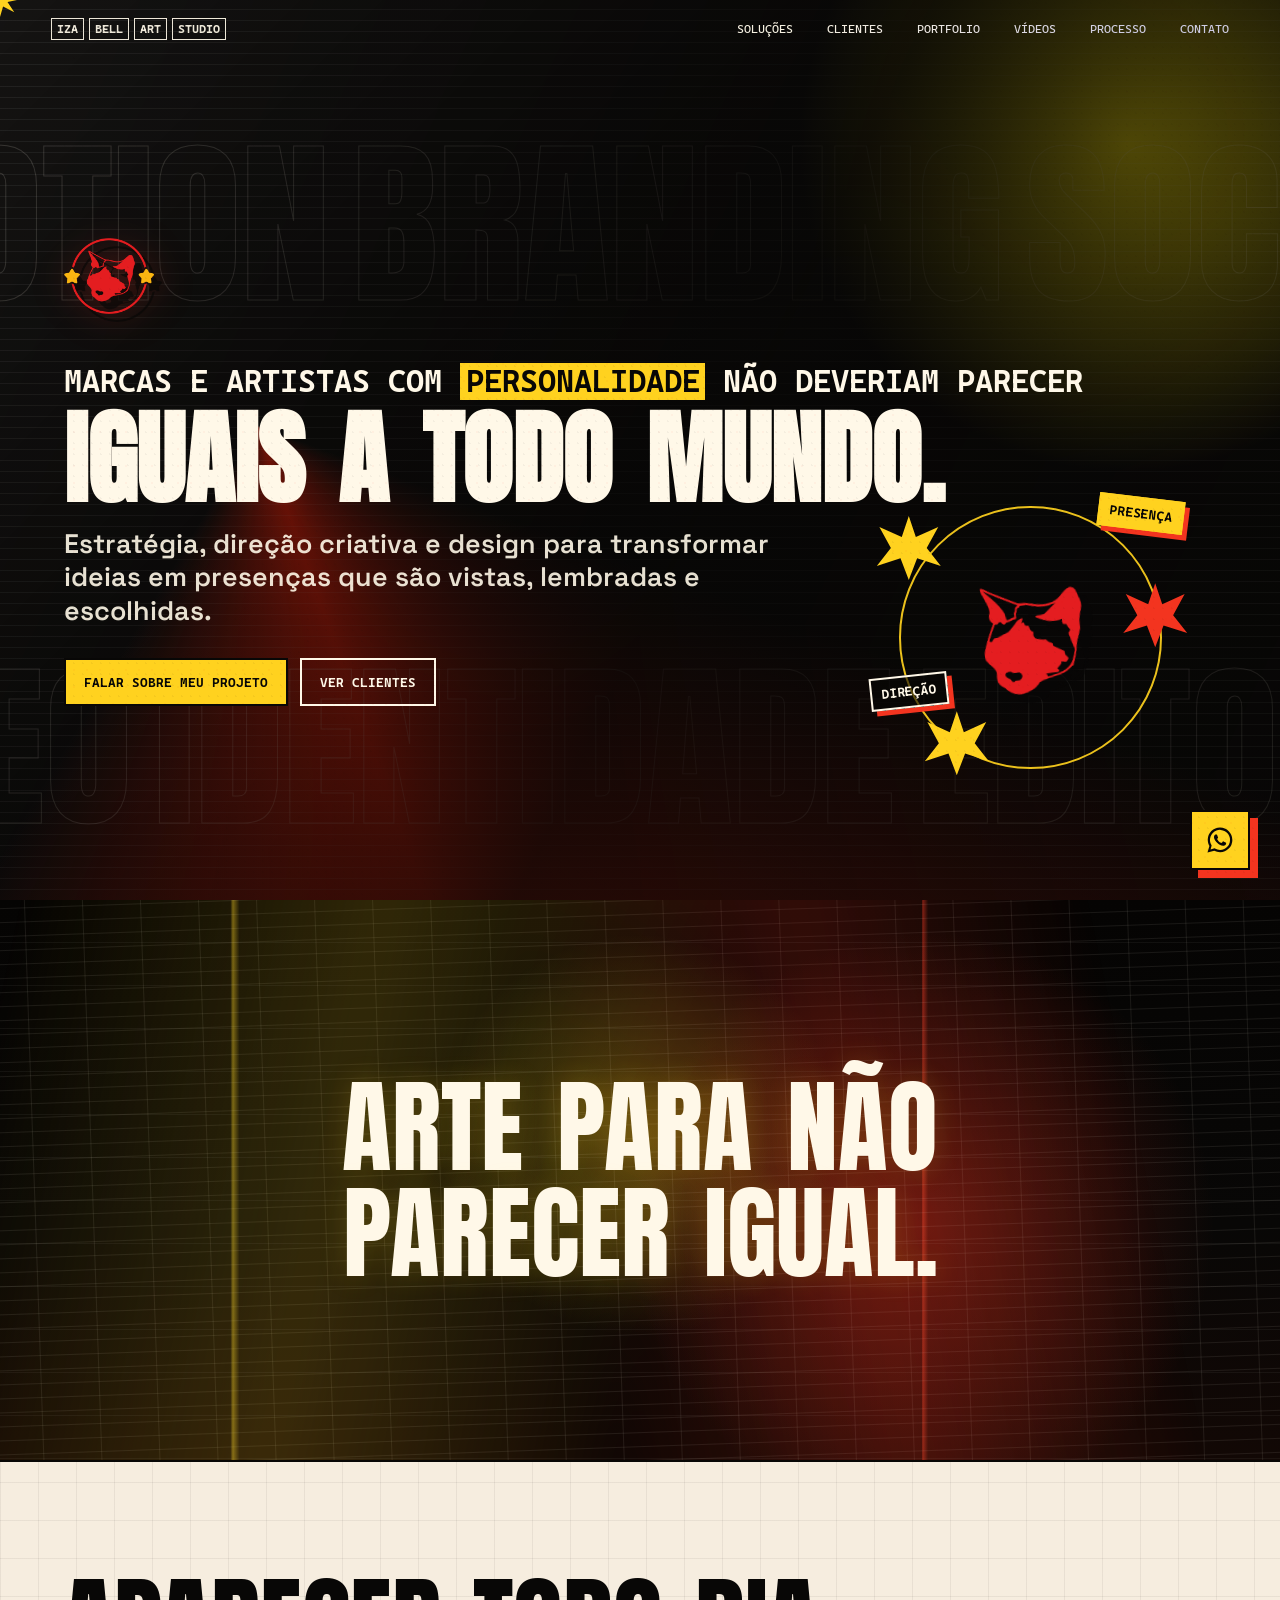
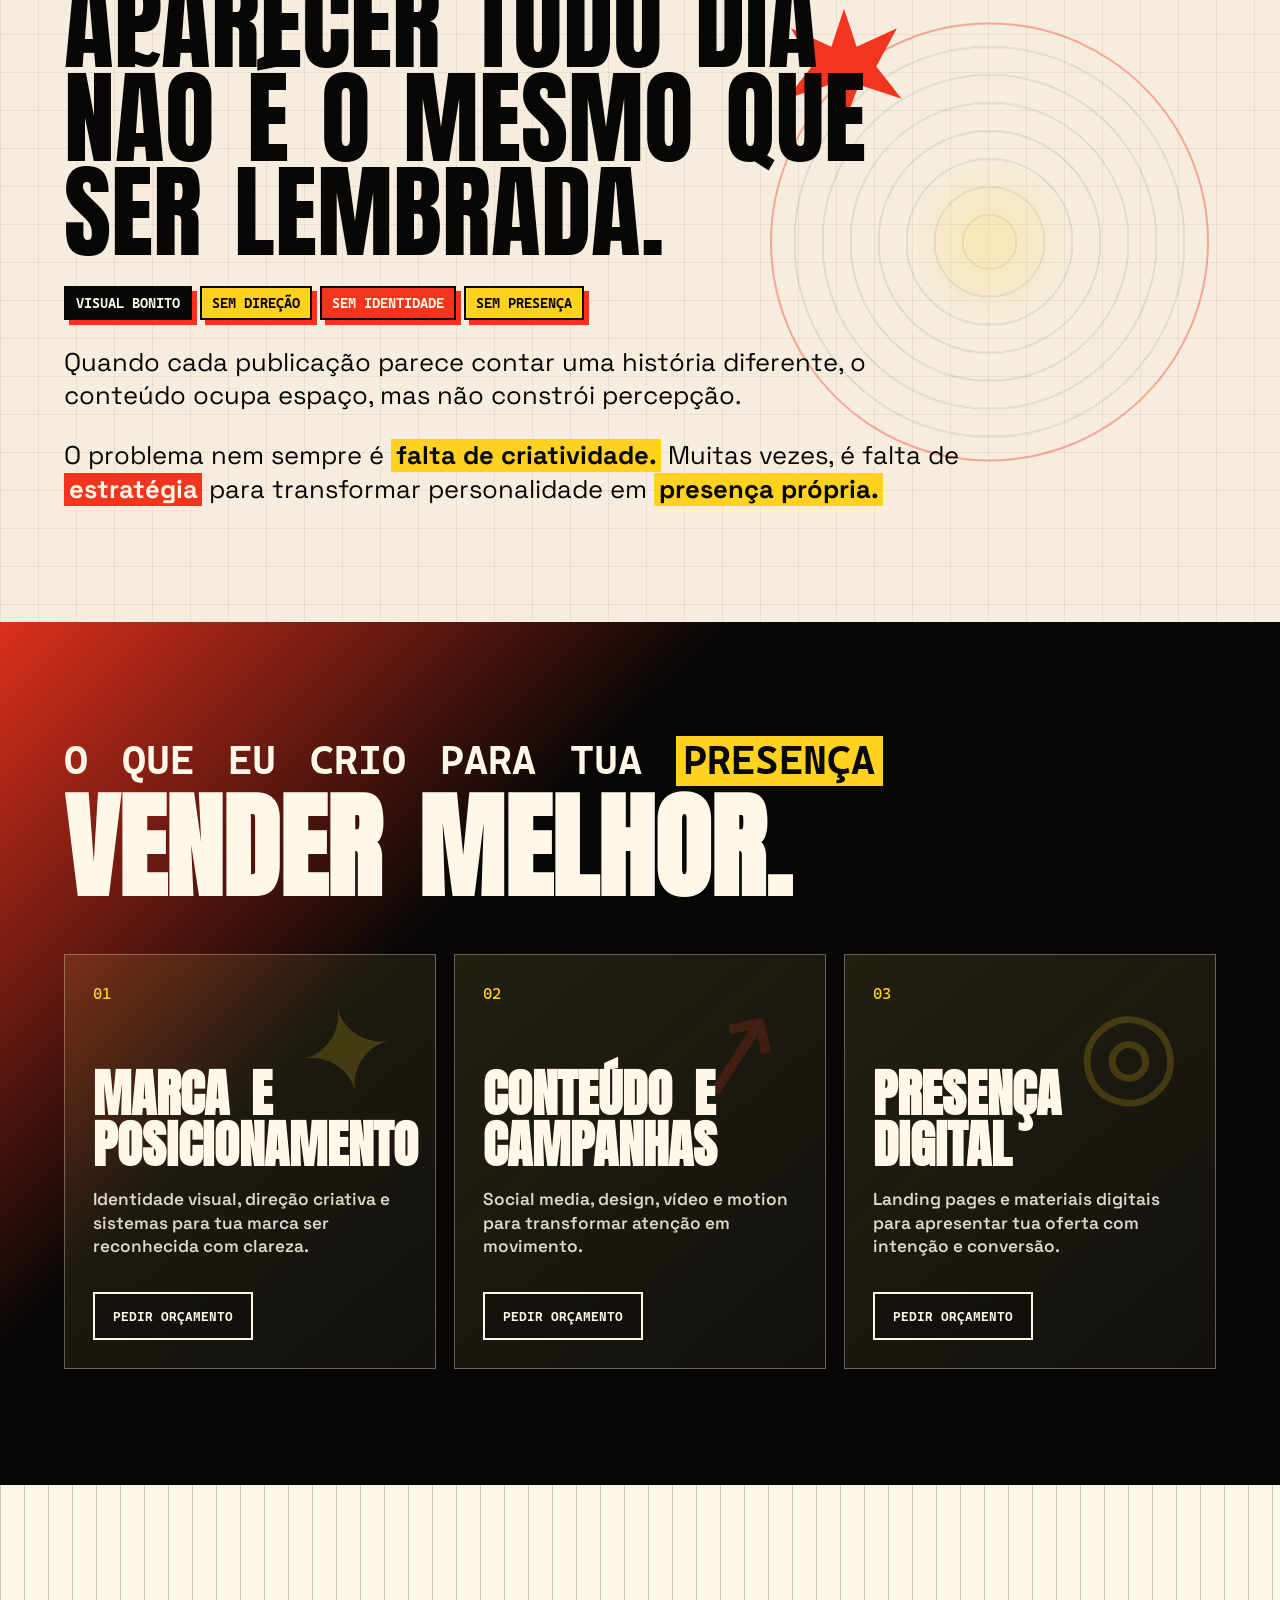
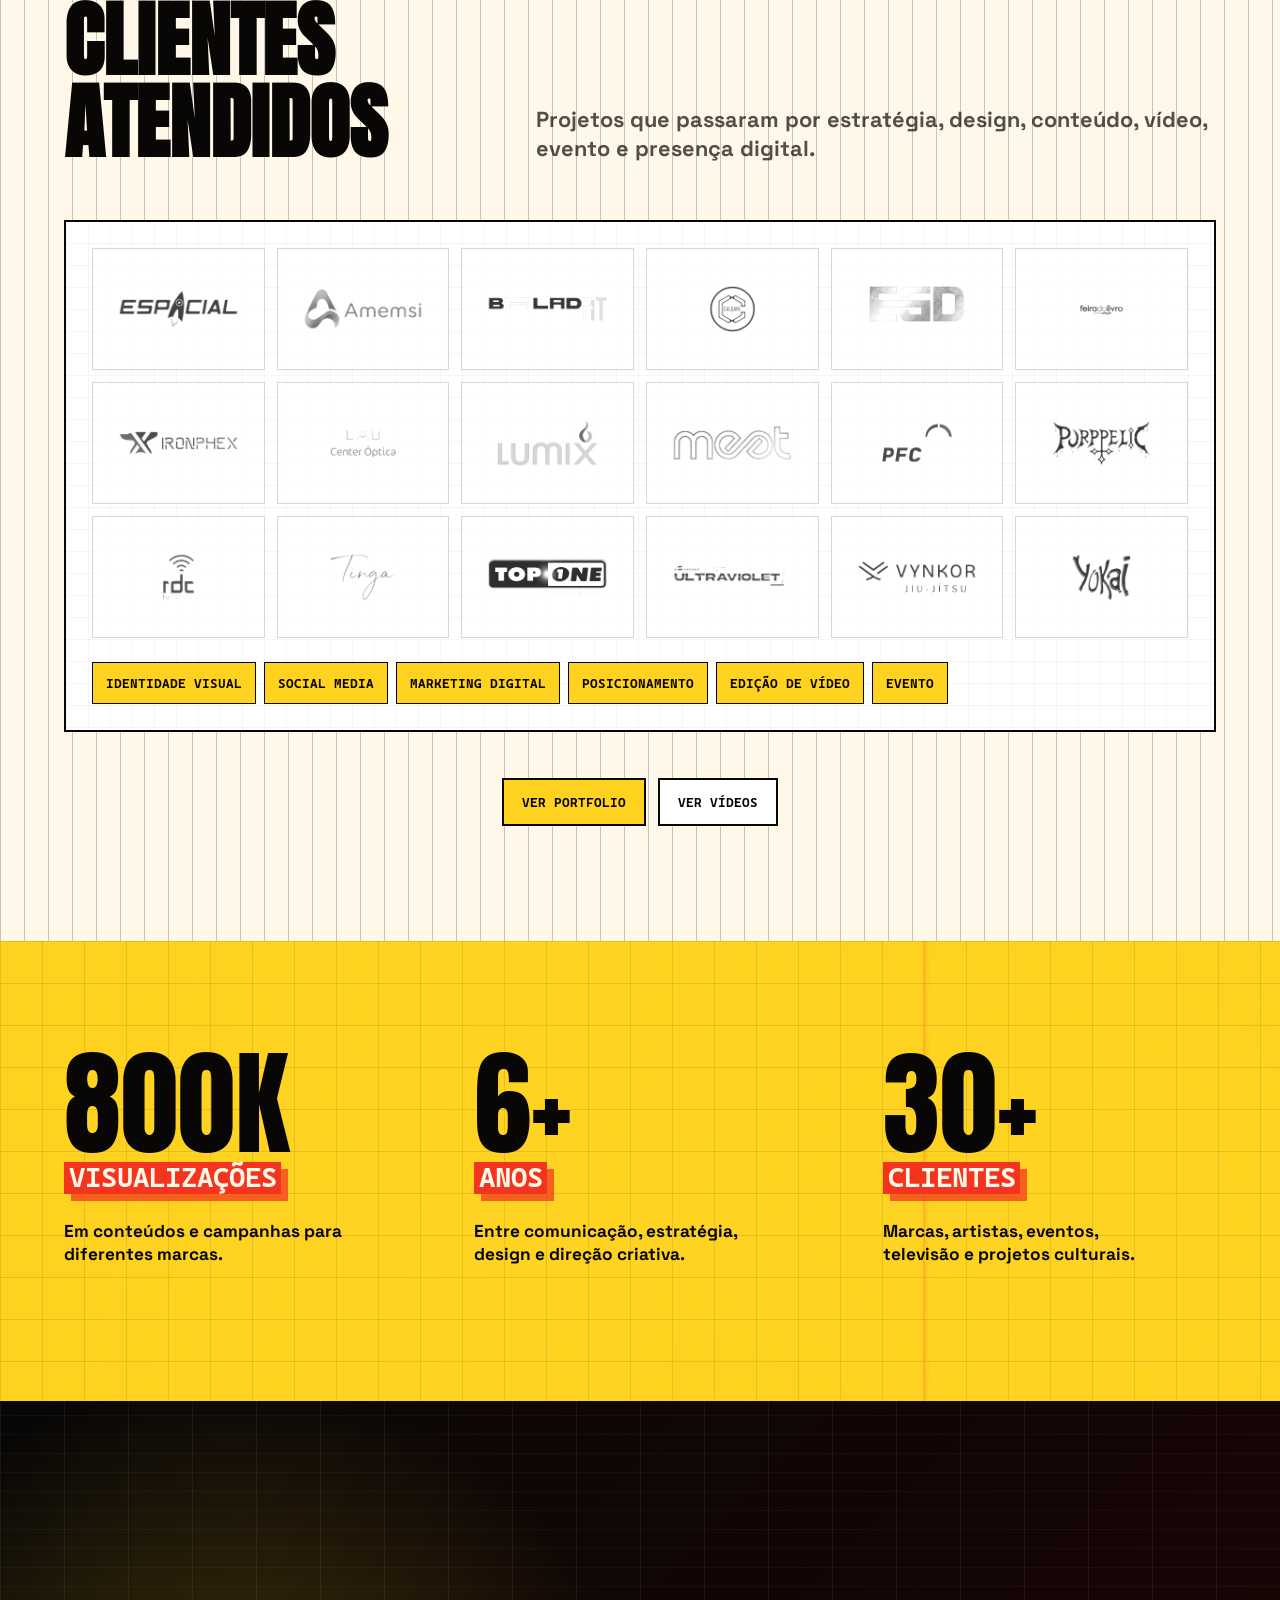
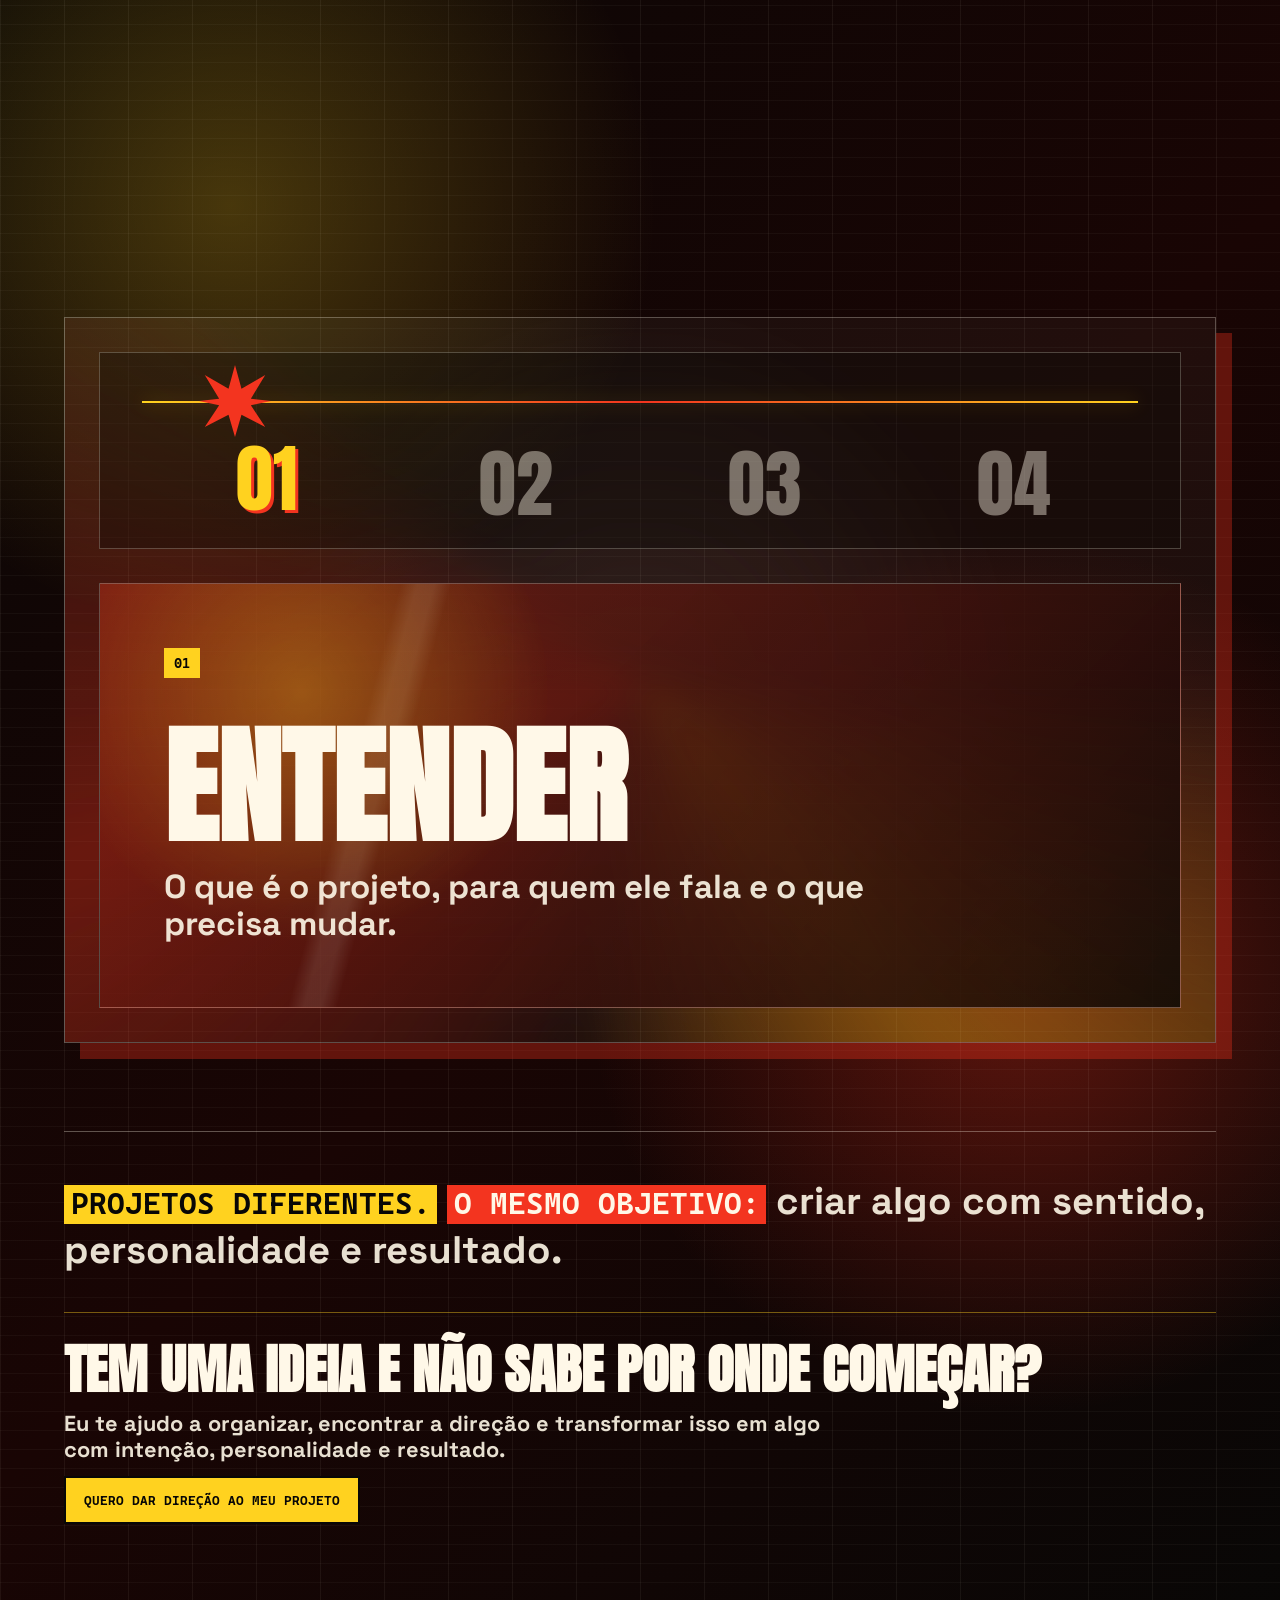
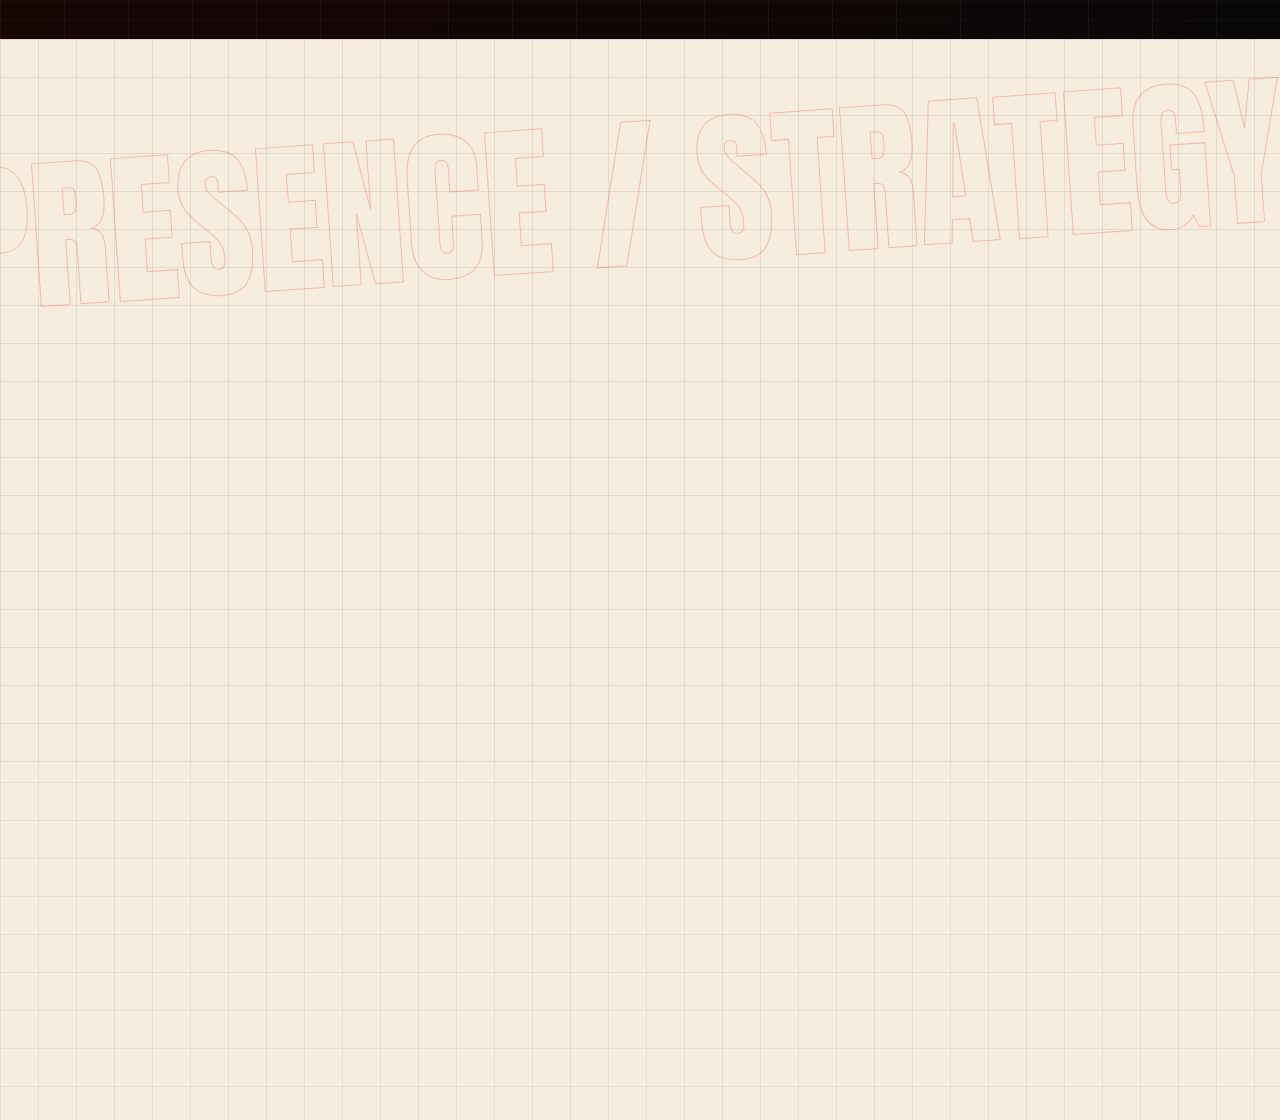
==== commit e8270502: "Ajusta clientes e atalhos da LP principal" ====
--- a/index.html
+++ b/index.html
@@ -72,7 +72,7 @@
     <nav class="nav-links" aria-label="Navegação principal">
       <a href="#areas">Soluções</a>
       <a href="#projetos">Clientes</a>
-      <a href="portfolio.html">Projetos</a>
+      <a href="portfolio.html">Portfolio</a>
       <a href="videos.html">Vídeos</a>
       <a href="#processo">Processo</a>
       <a href="https://wa.me/5551994831793?text=Oi%2C%20Iza!%20Quero%20falar%20sobre%20meu%20projeto." target="_blank" rel="noopener noreferrer">Contato</a>
@@ -168,9 +168,10 @@
     <section class="projects" id="projetos">
       <div class="section-heading">
         <h2>Clientes atendidos</h2>
-      </div>
-
-      <div class="brand-roll" aria-label="Roll de marcas atendidas">
+        <p class="clients-intro">Projetos que passaram por estratégia, design, conteúdo, vídeo, evento e presença digital.</p>
+      </div>
+
+      <div class="brand-roll" aria-label="Marcas atendidas">
         <div class="brand-track">
           <span class="brand-logo-card"><img src="assets/brands/a-espacial.png" alt="A Espacial" width="240" height="120" loading="lazy"><span>A Espacial</span></span>
           <span class="brand-logo-card"><img src="assets/brands/amemsi.png" alt="Amemsi" width="240" height="120" loading="lazy"><span>Amemsi</span></span>
@@ -190,43 +191,20 @@
           <span class="brand-logo-card"><img src="assets/brands/ultraviolet.png" alt="Ultraviolet" width="240" height="120" loading="lazy"><span>Ultraviolet</span></span>
           <span class="brand-logo-card"><img src="assets/brands/vynkor-jiu-jitsu.png" alt="Vynkor Jiu-Jitsu" width="240" height="120" loading="lazy"><span>Vynkor Jiu-Jitsu</span></span>
           <span class="brand-logo-card"><img src="assets/brands/yokai.png" alt="Yokai" width="240" height="120" loading="lazy"><span>Yokai</span></span>
-          <span class="brand-logo-card" aria-hidden="true"><img src="assets/brands/a-espacial.png" alt="" width="240" height="120" loading="lazy"><span>A Espacial</span></span>
-          <span class="brand-logo-card" aria-hidden="true"><img src="assets/brands/amemsi.png" alt="" width="240" height="120" loading="lazy"><span>Amemsi</span></span>
-          <span class="brand-logo-card" aria-hidden="true"><img src="assets/brands/balad-fit.png" alt="" width="240" height="120" loading="lazy"><span>Balad Fit</span></span>
-          <span class="brand-logo-card" aria-hidden="true"><img src="assets/brands/calcare.png" alt="" width="240" height="120" loading="lazy"><span>Calcare</span></span>
-          <span class="brand-logo-card" aria-hidden="true"><img src="assets/brands/egd.png" alt="" width="240" height="120" loading="lazy"><span>EGD</span></span>
-          <span class="brand-logo-card" aria-hidden="true"><img src="assets/brands/feira-do-livro-porto-alegre.png" alt="" width="240" height="120" loading="lazy"><span>Feira do Livro Porto Alegre</span></span>
-          <span class="brand-logo-card" aria-hidden="true"><img src="assets/brands/ironphex.png" alt="" width="240" height="120" loading="lazy"><span>Ironphex</span></span>
-          <span class="brand-logo-card" aria-hidden="true"><img src="assets/brands/lau-center-optica.png" alt="" width="240" height="120" loading="lazy"><span>Lau Center Óptica</span></span>
-          <span class="brand-logo-card" aria-hidden="true"><img src="assets/brands/lumix.png" alt="" width="240" height="120" loading="lazy"><span>Lumix</span></span>
-          <span class="brand-logo-card" aria-hidden="true"><img src="assets/brands/meet.png" alt="" width="240" height="120" loading="lazy"><span>Meet</span></span>
-          <span class="brand-logo-card" aria-hidden="true"><img src="assets/brands/pfc.png" alt="" width="240" height="120" loading="lazy"><span>PFC</span></span>
-          <span class="brand-logo-card" aria-hidden="true"><img src="assets/brands/purppelic.png" alt="" width="240" height="120" loading="lazy"><span>Purppelic</span></span>
-          <span class="brand-logo-card" aria-hidden="true"><img src="assets/brands/rdc-tv.png" alt="" width="240" height="120" loading="lazy"><span>RDC TV</span></span>
-          <span class="brand-logo-card" aria-hidden="true"><img src="assets/brands/tinga.png" alt="" width="240" height="120" loading="lazy"><span>Tinga</span></span>
-          <span class="brand-logo-card" aria-hidden="true"><img src="assets/brands/top-one-academia.png" alt="" width="240" height="120" loading="lazy"><span>Top One Academia</span></span>
-          <span class="brand-logo-card" aria-hidden="true"><img src="assets/brands/ultraviolet.png" alt="" width="240" height="120" loading="lazy"><span>Ultraviolet</span></span>
-          <span class="brand-logo-card" aria-hidden="true"><img src="assets/brands/vynkor-jiu-jitsu.png" alt="" width="240" height="120" loading="lazy"><span>Vynkor Jiu-Jitsu</span></span>
-          <span class="brand-logo-card" aria-hidden="true"><img src="assets/brands/yokai.png" alt="" width="240" height="120" loading="lazy"><span>Yokai</span></span>
-        </div>
-        <div class="brand-track reverse">
+        </div>
+        <div class="brand-services" aria-label="Tipos de entrega">
           <span>Identidade visual</span>
           <span>Social media</span>
           <span>Marketing digital</span>
           <span>Posicionamento</span>
           <span>Edição de vídeo</span>
           <span>Evento</span>
-          <span>Identidade visual</span>
-          <span>Social media</span>
-          <span>Marketing digital</span>
-          <span>Posicionamento</span>
-          <span>Edição de vídeo</span>
-          <span>Evento</span>
         </div>
       </div>
 
       <div class="clients-actions">
-        <a class="button button-primary" href="portfolio.html">Ver projetos</a>
+        <a class="button button-primary" href="portfolio.html">Ver portfolio</a>
+        <a class="button button-ghost" href="videos.html">Ver vídeos</a>
       </div>
     </section>
 
--- a/styles.css
+++ b/styles.css
@@ -995,62 +995,51 @@
     var(--paper);
 }
 
+.clients-intro {
+  max-width: 720px;
+  margin: 14px 0 0;
+  color: rgba(8, 7, 6, 0.7);
+  font-size: clamp(17px, 1.7vw, 22px);
+  font-weight: 700;
+  line-height: 1.35;
+}
+
 .brand-roll {
   position: relative;
-  display: grid;
-  gap: 14px;
-  margin-inline: calc(clamp(18px, 5vw, 74px) * -1);
-  padding: clamp(22px, 4vw, 46px) 0;
-  overflow: hidden;
+  margin-top: clamp(28px, 4vw, 48px);
+  padding: clamp(16px, 2.5vw, 26px);
   border-top: 2px solid var(--black);
   border-bottom: 2px solid var(--black);
-  background:
-    linear-gradient(90deg, rgba(8, 7, 6, 0.035) 1px, transparent 1px) 0 0 / 26px 26px,
+  border-left: 2px solid var(--black);
+  border-right: 2px solid var(--black);
+  background:
+    linear-gradient(90deg, rgba(8, 7, 6, 0.035) 1px, transparent 1px) 0 0 / 22px 22px,
+    linear-gradient(0deg, rgba(8, 7, 6, 0.035) 1px, transparent 1px) 0 0 / 22px 22px,
     #fff;
 }
 
 .brand-roll::before,
 .brand-roll::after {
-  content: "";
-  position: absolute;
-  top: 0;
-  bottom: 0;
-  z-index: 2;
-  width: clamp(60px, 12vw, 180px);
-  pointer-events: none;
-}
-
-.brand-roll::before {
-  left: 0;
-  background: linear-gradient(90deg, #fff, transparent);
-}
-
-.brand-roll::after {
-  right: 0;
-  background: linear-gradient(270deg, #fff, transparent);
+  display: none;
 }
 
 .brand-track {
-  display: flex;
-  width: max-content;
-  gap: 14px;
-  animation: brandRoll 92s linear infinite;
-}
-
-.brand-track.reverse {
-  animation-name: brandRollReverse;
-  animation-duration: 84s;
+  display: grid;
+  width: 100%;
+  grid-template-columns: repeat(6, minmax(0, 1fr));
+  gap: 12px;
+  animation: none;
 }
 
 .brand-track span {
   display: inline-flex;
   align-items: center;
   justify-content: center;
-  min-height: clamp(104px, 11vw, 154px);
-  padding: 12px clamp(18px, 3vw, 36px);
-  border: 2px solid var(--black);
+  min-height: clamp(104px, 9vw, 136px);
+  padding: clamp(14px, 2vw, 22px);
+  border: 1px solid rgba(8, 7, 6, 0.16);
   color: var(--black);
-  background: #fff;
+  background: rgba(255, 255, 255, 0.82);
   font-family: var(--display);
   font-size: clamp(34px, 5.4vw, 86px);
   line-height: 0.9;
@@ -1058,22 +1047,29 @@
   white-space: nowrap;
   word-spacing: 10px;
   box-shadow: none;
+  transition: border-color 180ms ease, background 180ms ease, transform 180ms ease;
 }
 
 .brand-logo-card {
-  width: clamp(300px, 30vw, 460px);
+  width: auto;
 }
 
 .brand-logo-card img {
   display: block;
   width: 100%;
-  max-width: 380px;
-  max-height: 118px;
+  max-width: 190px;
+  max-height: 76px;
   object-fit: contain;
-  filter: grayscale(1) contrast(1.18);
+  filter: grayscale(1) contrast(1.2);
   mix-blend-mode: multiply;
-  opacity: 0.86;
+  opacity: 0.82;
   transition: filter 180ms ease, opacity 180ms ease, transform 180ms ease;
+}
+
+.brand-logo-card:hover {
+  border-color: var(--black);
+  background: #fff;
+  transform: translateY(-3px);
 }
 
 .brand-logo-card:hover img {
@@ -1100,24 +1096,85 @@
   display: inline-flex;
 }
 
-.brand-track.reverse span {
-  min-height: clamp(52px, 7vw, 84px);
+.brand-services {
+  display: flex;
+  flex-wrap: wrap;
+  gap: 8px;
+  margin-top: clamp(16px, 2.5vw, 24px);
+}
+
+.brand-services span {
+  display: inline-flex;
+  align-items: center;
+  min-height: 42px;
+  padding: 9px 13px;
+  border: 1px solid var(--black);
+  color: var(--black);
+  background: var(--yellow);
+  font-family: var(--code);
+  font-size: 13px;
+  font-weight: 800;
+  line-height: 1;
+  text-transform: uppercase;
+}
+
+.clients-actions {
+  display: flex;
+  flex-wrap: wrap;
+  gap: 12px;
+  justify-content: center;
+  margin-top: clamp(24px, 4vw, 46px);
+}
+
+.clients-actions .button-ghost {
   color: var(--black);
   background: #fff;
-  font-family: var(--code);
-  font-size: clamp(15px, 2vw, 24px);
-  font-weight: 800;
-  box-shadow: none;
-}
-
-.clients-actions {
-  display: flex;
-  justify-content: center;
-  margin-top: clamp(24px, 4vw, 46px);
+}
+
+.clients-actions .button:hover,
+.clients-actions .button:focus-visible {
+  border-color: var(--black);
 }
 
 .brand-roll:hover .brand-track {
   animation-play-state: paused;
+}
+
+@media (max-width: 1100px) {
+  .brand-track {
+    grid-template-columns: repeat(4, minmax(0, 1fr));
+  }
+}
+
+@media (max-width: 720px) {
+  .brand-roll {
+    padding: 10px;
+  }
+
+  .brand-track {
+    grid-template-columns: repeat(2, minmax(0, 1fr));
+    gap: 8px;
+  }
+
+  .brand-track span {
+    min-height: 96px;
+    padding: 12px;
+  }
+
+  .brand-logo-card img {
+    max-width: 150px;
+    max-height: 64px;
+  }
+
+  .clients-actions {
+    align-items: stretch;
+    flex-direction: column;
+  }
+
+  .clients-actions .button {
+    justify-content: center;
+    width: 100%;
+  }
 }
 
 .mockup-card {
